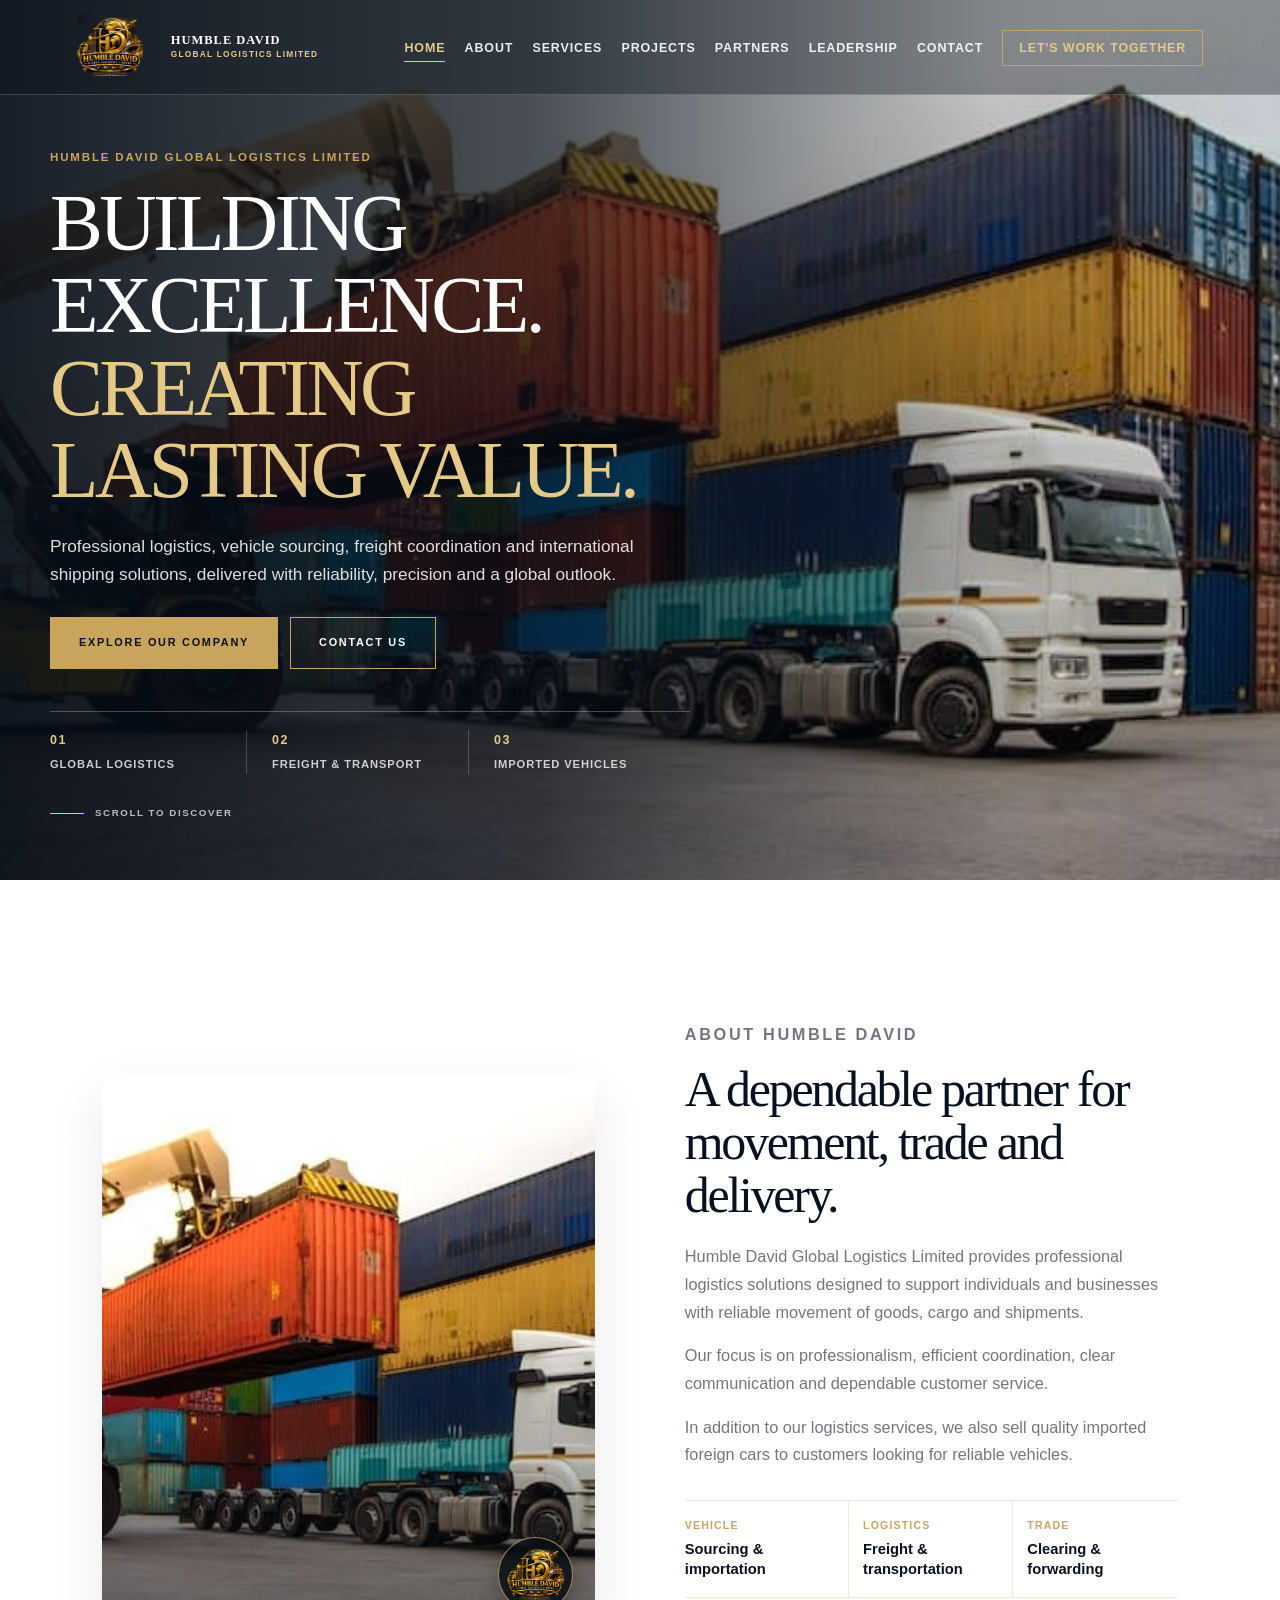
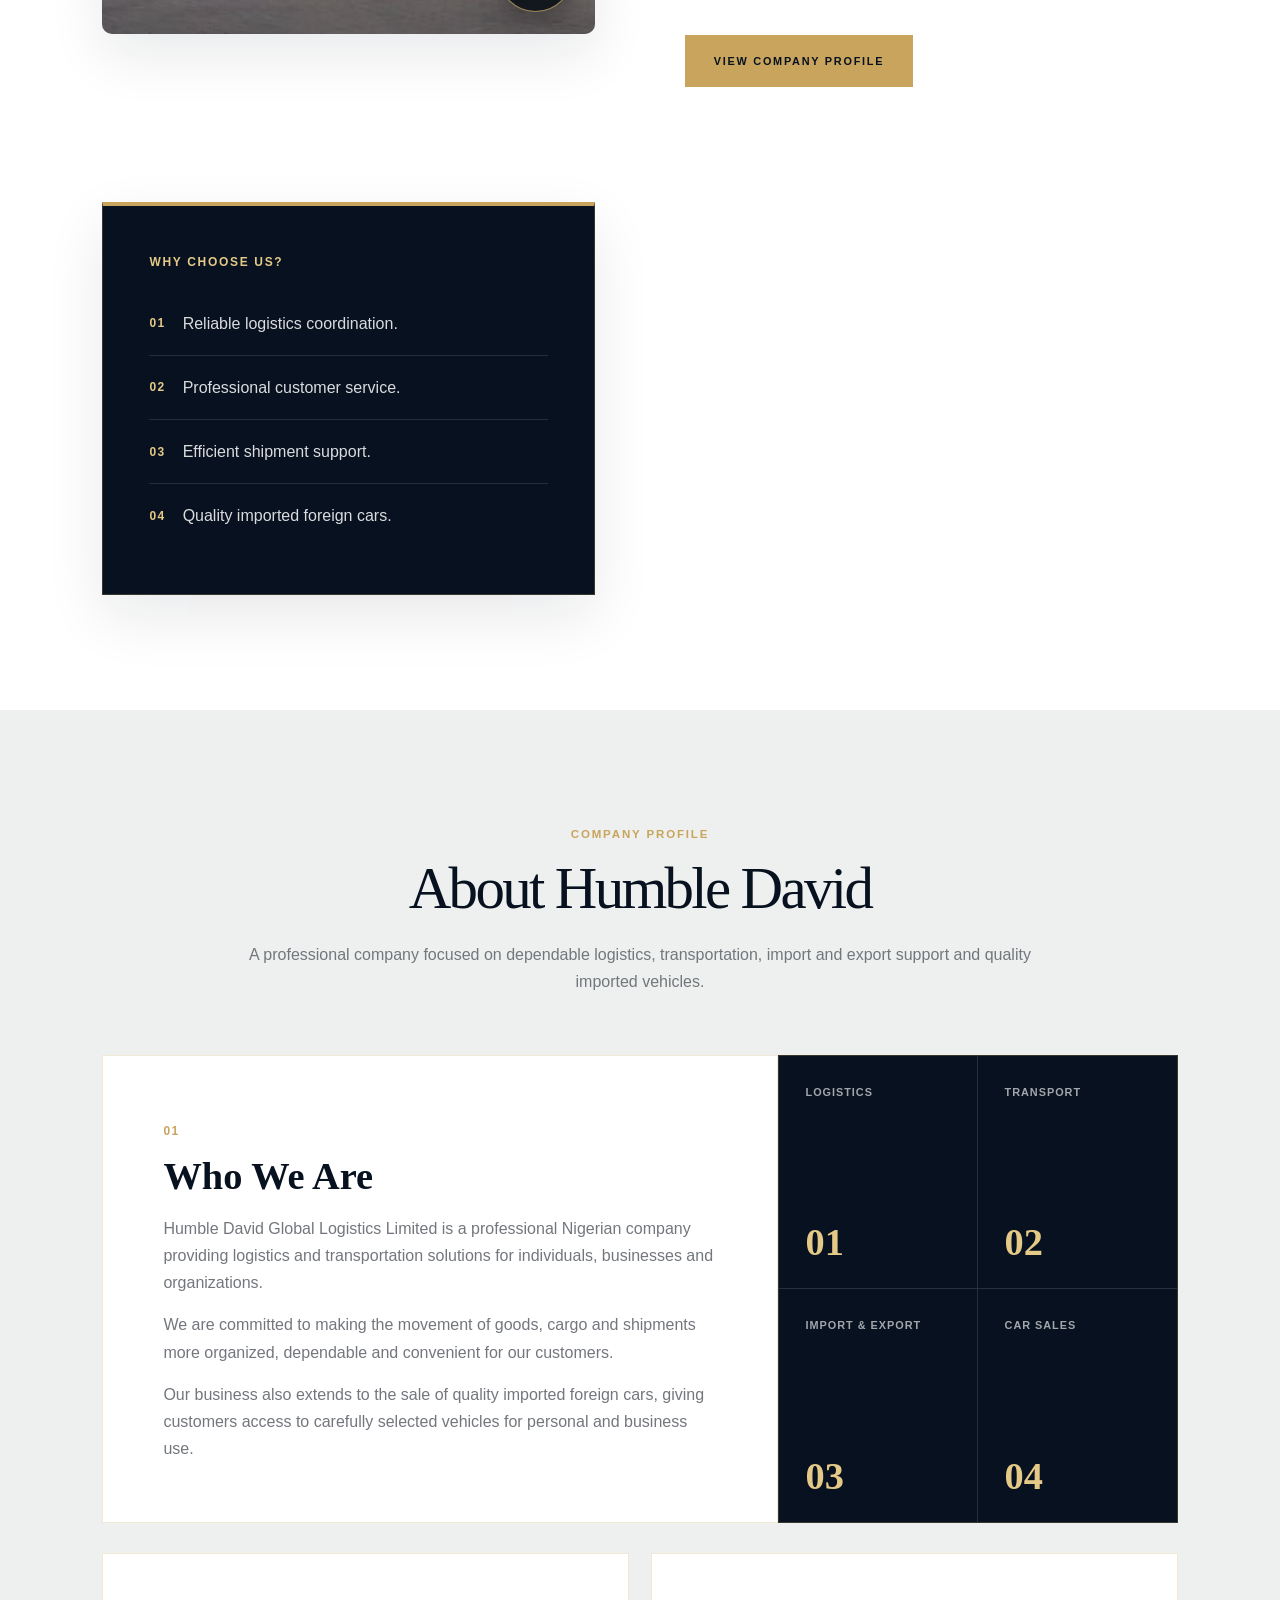
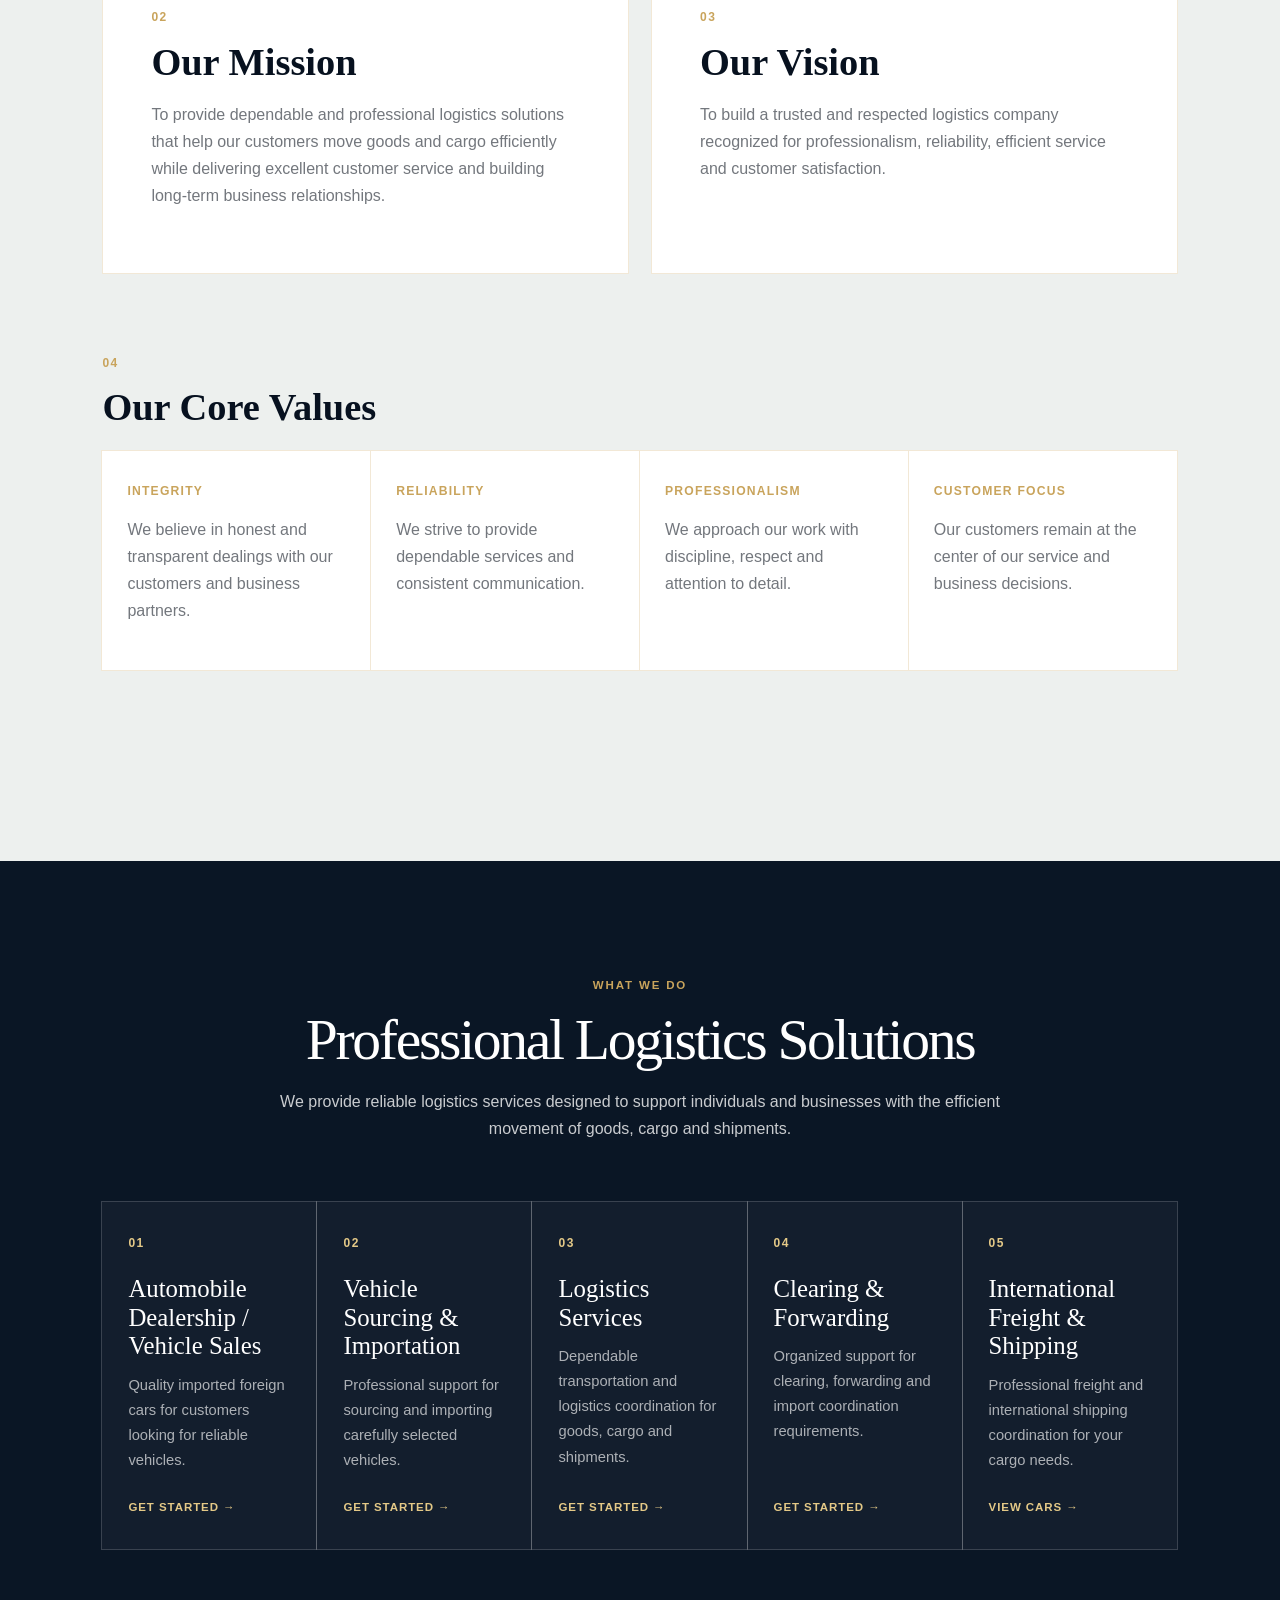
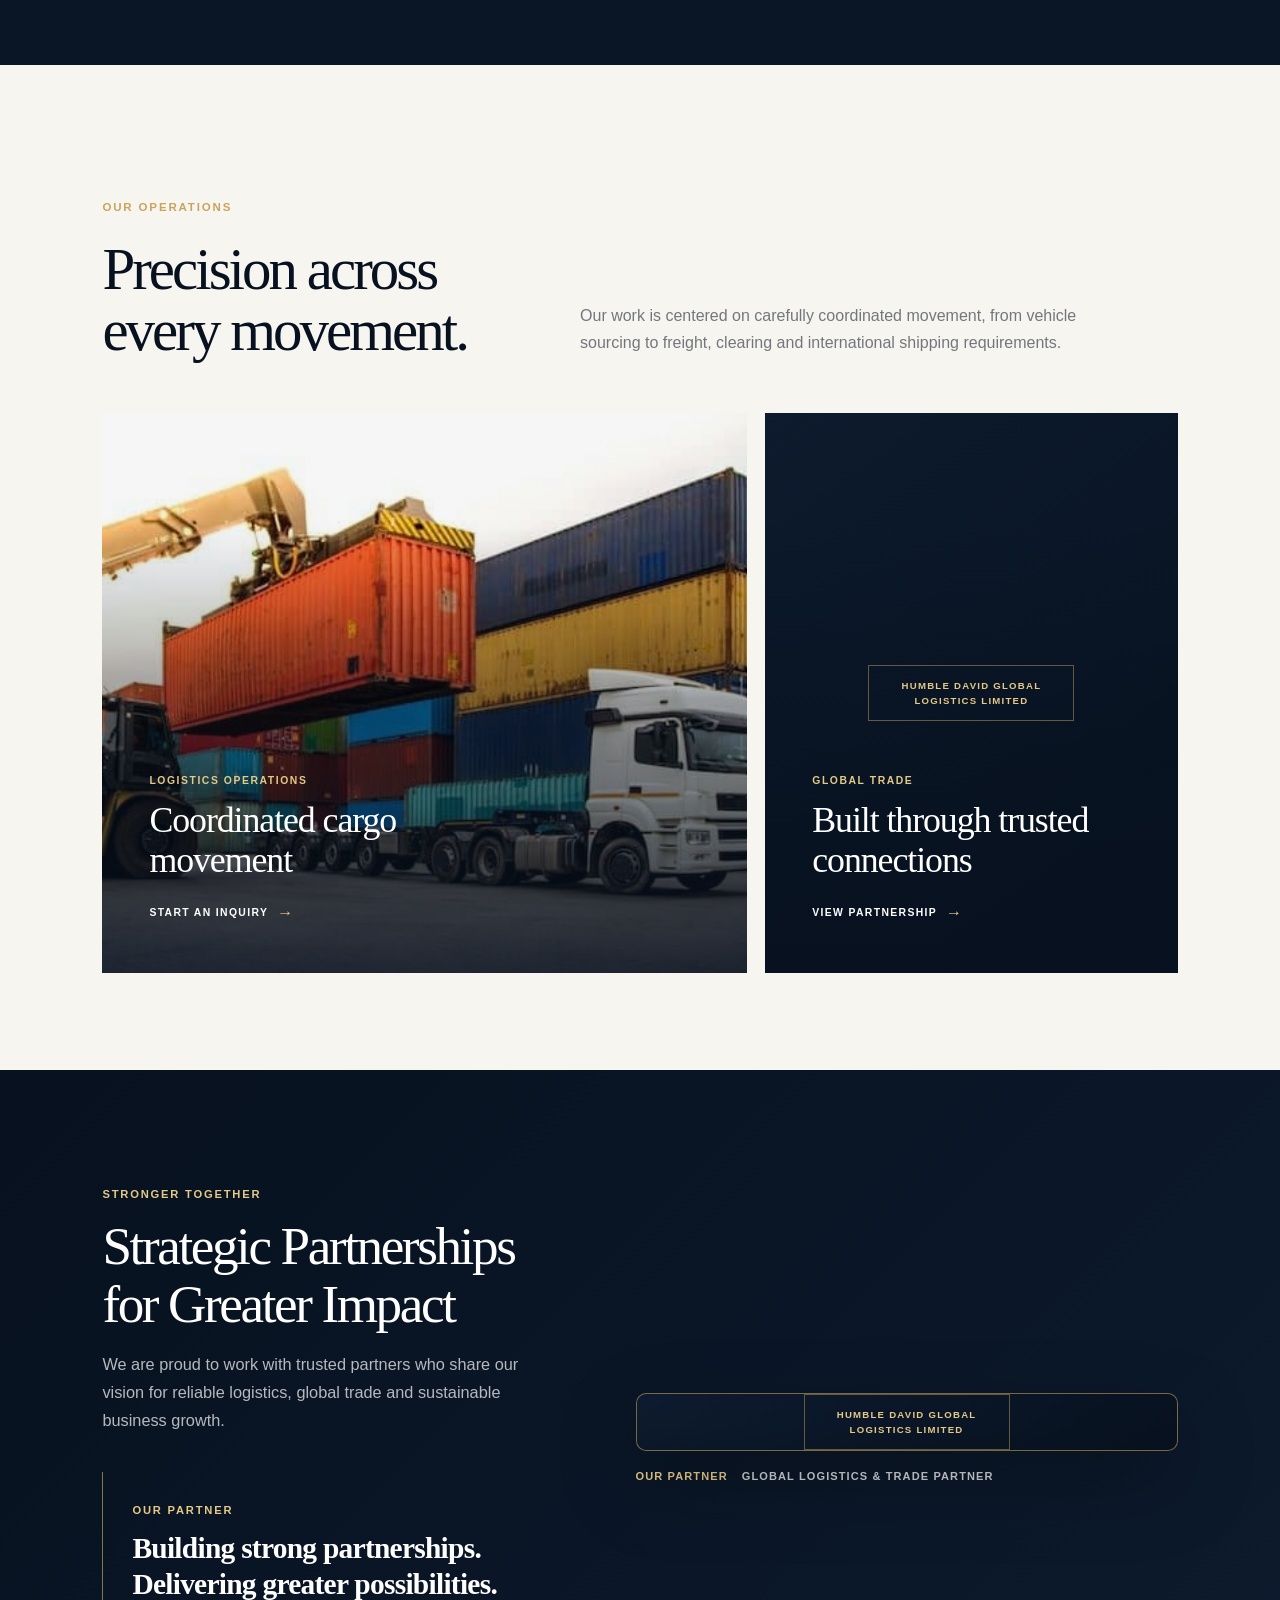
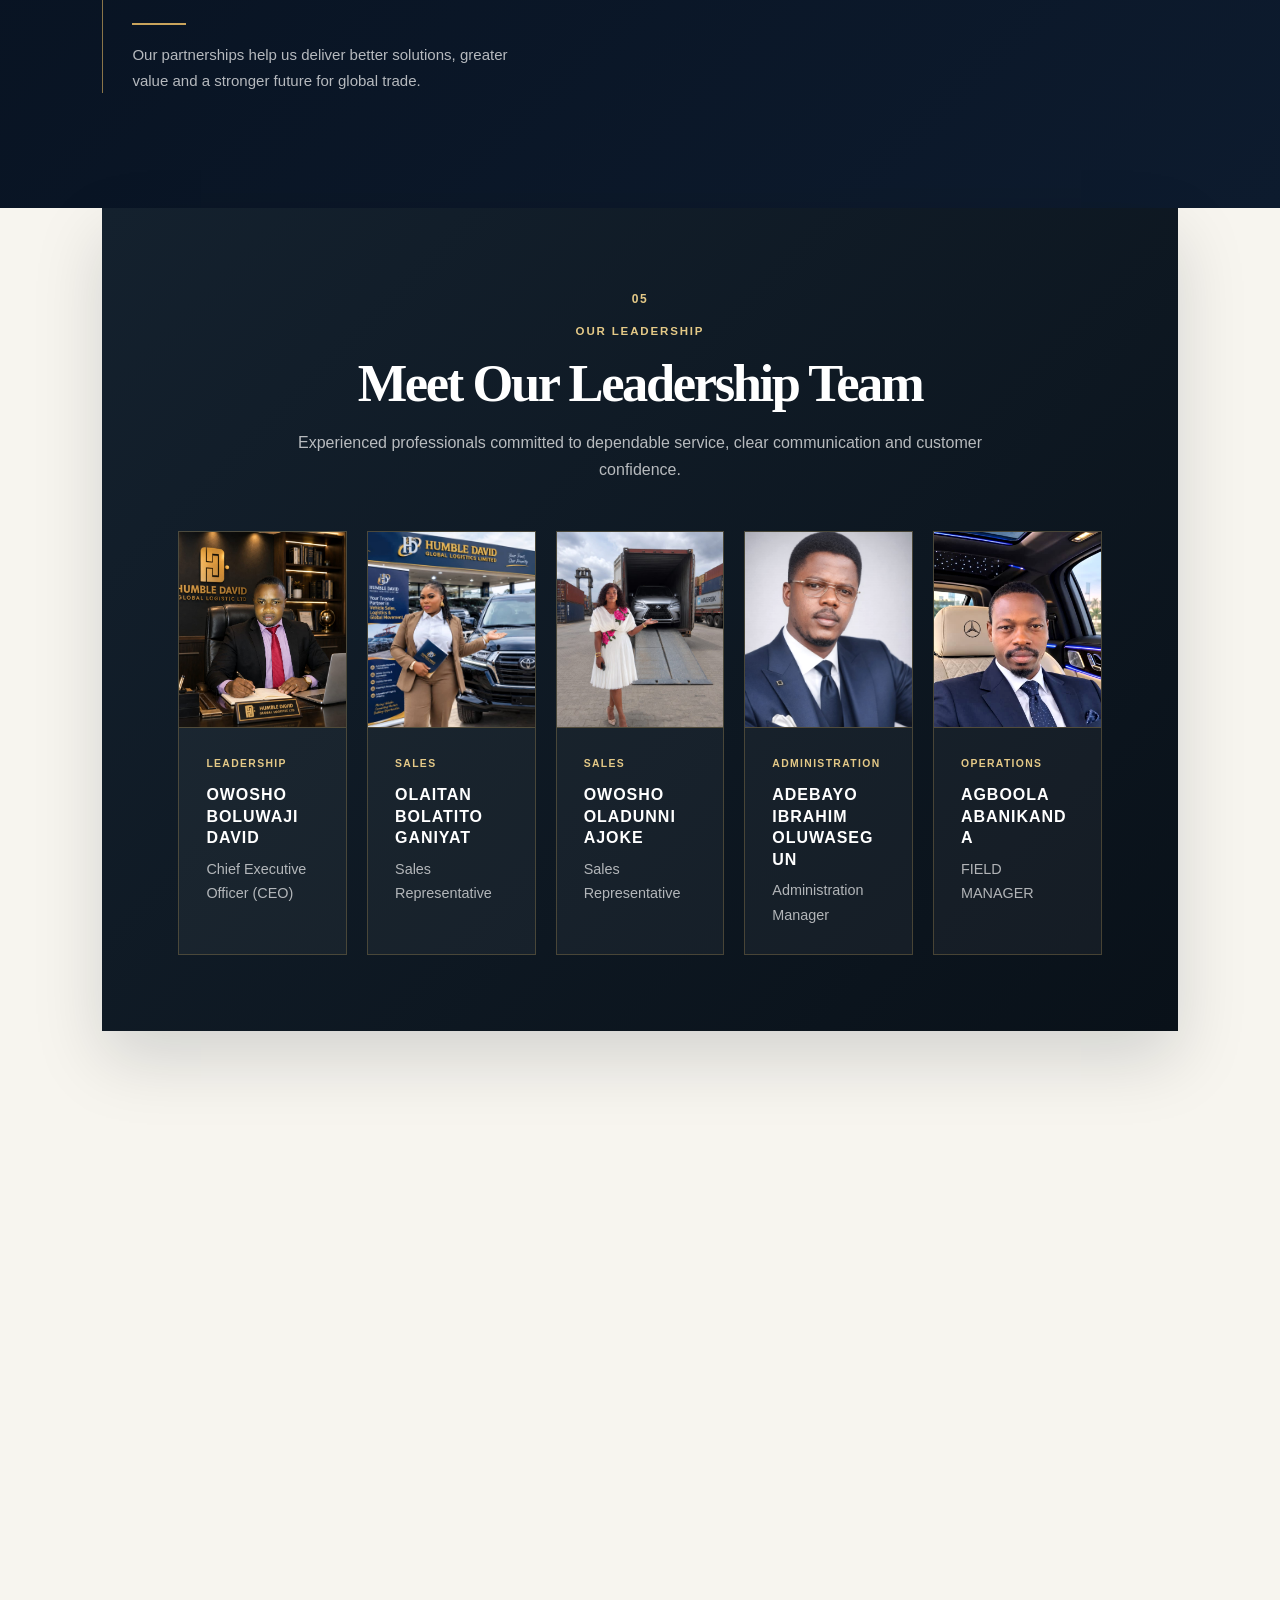
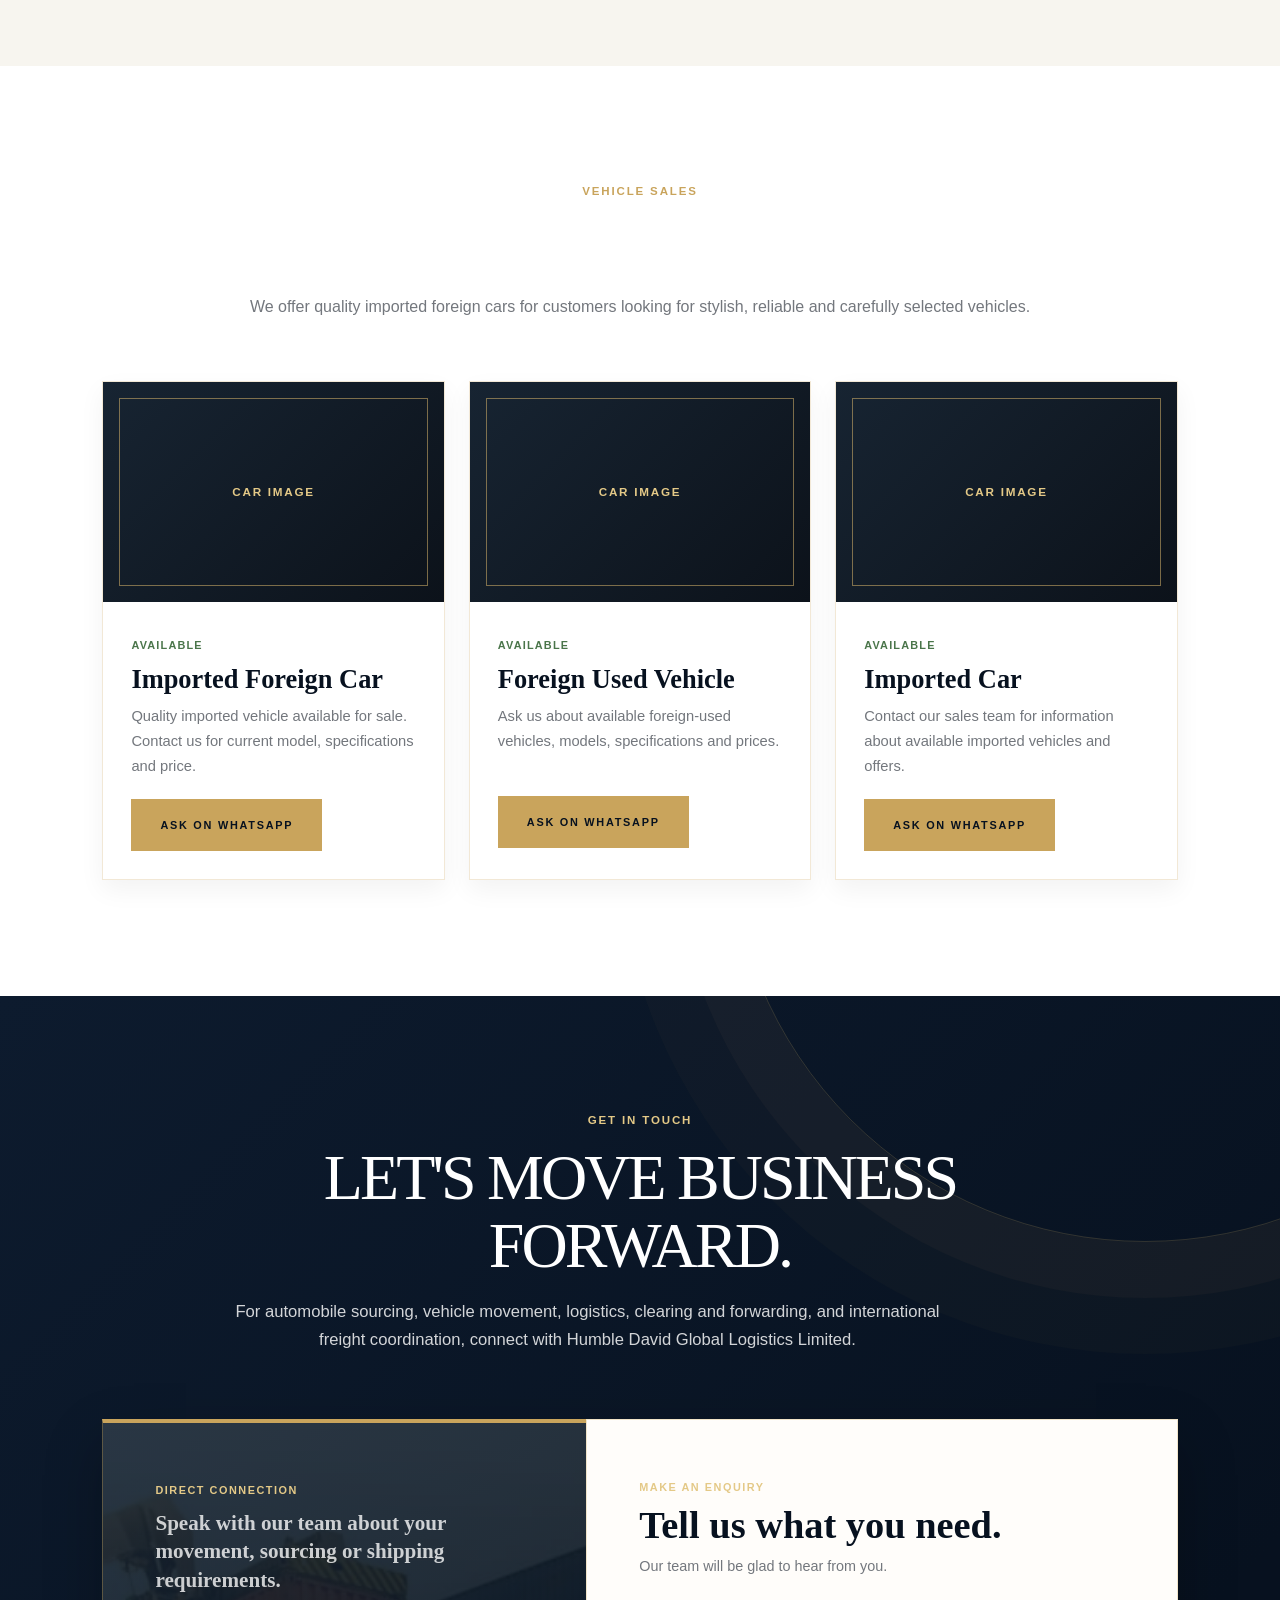
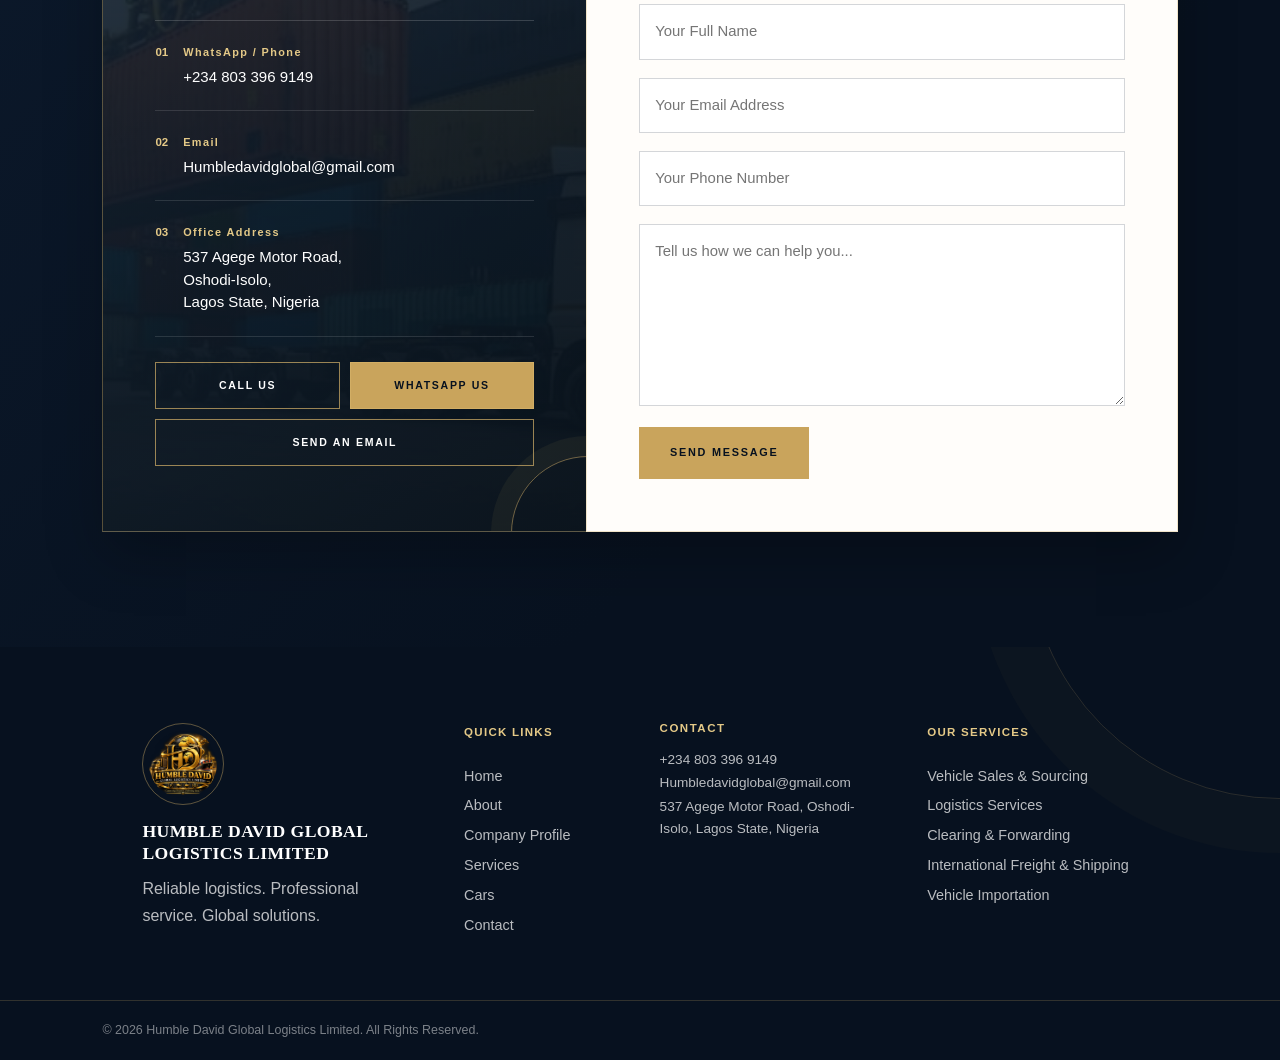
==== index.html @ 5c2c4e55 "Add files via upload" ====
<!DOCTYPE html>
<html lang="en">

<head>

    <meta charset="UTF-8">

    <meta
        name="viewport"
        content="width=device-width, initial-scale=1.0"
    >

    <meta name="description" content="Humble David Global Logistics Limited provides vehicle sourcing, importation, logistics, clearing and forwarding, freight and international shipping coordination.">
    <meta property="og:title" content="Humble David Global Logistics Limited | Moving Vehicles. Connecting Markets.">
    <meta property="og:description" content="Professional logistics, vehicle sourcing, freight, clearing and forwarding solutions.">
    <meta property="og:image" content="CARGO.jpeg">
    <meta property="og:type" content="website">
    <link rel="stylesheet" href="style.css">

    <title>Humble David Global Logistics Limited | Logistics, Vehicle Sourcing & Freight</title>

</head>


<body>

    <a class="skip-link" href="#main-content">Skip to main content</a>


    <!-- =========================
         HEADER
    ========================== -->

    <header id="home">

        <nav aria-label="Primary navigation">
            <a href="#home" class="logo" aria-label="Humble David Global Logistics Limited home">
                <img src="Humble logo latest.png" alt="Humble David Global Logistics Limited logo">
            </a>
            <a class="brand-name" href="#home" aria-label="Humble David Global Logistics Limited home">HUMBLE DAVID<span>GLOBAL LOGISTICS LIMITED</span></a>
            <button class="menu-toggle" type="button" aria-label="Open navigation menu" aria-expanded="false" aria-controls="primary-menu">
                <span></span><span></span><span></span>
            </button>
            <ul class="nav-links" id="primary-menu">
                <li><a href="#home">Home</a></li>
                <li><a href="#about">About</a></li>
                <li><a href="#services">Services</a></li>
                <li><a href="#projects">Projects</a></li>
                <li><a href="#partners">Partners</a></li>
                <li><a href="#leadership">Leadership</a></li>
                <li><a href="#contact">Contact</a></li>
                <li><a class="nav-cta" href="#contact">Let's Work Together</a></li>
            </ul>
        </nav>

    <div class="hero">

    <div class="hero-overlay"></div>

    <div class="hero-content">

        <p class="hero-tag">
            HUMBLE DAVID GLOBAL LOGISTICS LIMITED
        </p>

        <h1>
            BUILDING EXCELLENCE.<br>
            <span>CREATING LASTING VALUE.</span>
        </h1>

        <p class="hero-description">
            Professional logistics, vehicle sourcing, freight coordination and international shipping solutions, delivered with reliability, precision and a global outlook.
        </p>

        <div class="hero-buttons">

            <a href="#services" class="btn btn-gold">
                EXPLORE OUR COMPANY
            </a>

            <a href="#contact" class="btn">
                CONTACT US
            </a>

        </div>

        <div class="hero-features">

            <div>
                <strong>01</strong>
                <span>GLOBAL LOGISTICS</span>
            </div>

            <div>
                <strong>02</strong>
                <span>FREIGHT & TRANSPORT</span>
            </div>

            <div>
                <strong>03</strong>
                <span>IMPORTED VEHICLES</span>
            </div>

        </div>

        <a class="hero-scroll-cue" href="#about"><span></span>SCROLL TO DISCOVER</a>

    </div>

</div>

    </header>



    <main id="main-content">
    <!-- =========================
         ABOUT SECTION
    ========================== -->

    <section
        id="about"
        class="about"
    >

        <div class="about-visual">
            <img src="CARGO.jpeg" alt="Cargo operations at a container terminal" loading="lazy">
            <div class="about-visual-mark"><img src="Humble logo latest.png" alt=""></div>
        </div>

        <div class="about-content about-details">

            <p class="about-tag">
                ABOUT HUMBLE DAVID
            </p>


            <h2>
                A dependable partner for movement, trade and delivery.
            </h2>


            <p>
                Humble David Global Logistics Limited provides
                professional logistics solutions designed to support
                individuals and businesses with reliable movement of
                goods, cargo and shipments.
            </p>


            <p>
                Our focus is on professionalism, efficient coordination,
                clear communication and dependable customer service.
            </p>


            <p>
                In addition to our logistics services, we also sell
                quality imported foreign cars to customers looking for
                reliable vehicles.
            </p>


            <dl class="about-facts">
                <div><dt>VEHICLE</dt><dd>Sourcing &amp; importation</dd></div>
                <div><dt>LOGISTICS</dt><dd>Freight &amp; transportation</dd></div>
                <div><dt>TRADE</dt><dd>Clearing &amp; forwarding</dd></div>
            </dl>

            <a
                href="#profile"
                class="btn btn-gold"
            >
                VIEW COMPANY PROFILE
            </a>

        </div>


        <div class="about-box">

            <h3>
                WHY CHOOSE US?
            </h3>


            <div class="about-item">

                <span>01</span>

                <p>
                    Reliable logistics coordination.
                </p>

            </div>


            <div class="about-item">

                <span>02</span>

                <p>
                    Professional customer service.
                </p>

            </div>


            <div class="about-item">

                <span>03</span>

                <p>
                    Efficient shipment support.
                </p>

            </div>


            <div class="about-item">

                <span>04</span>

                <p>
                    Quality imported foreign cars.
                </p>

            </div>

        </div>

    </section>



    <!-- =========================
         COMPANY PROFILE
    ========================== -->

    <section
        id="profile"
        class="company-profile"
    >

        <div class="profile-header">

            <p class="profile-tag">
                COMPANY PROFILE
            </p>

            <h2>
                About Humble David
            </h2>

            <p>
                A professional company focused on dependable logistics,
                transportation, import and export support and quality
                imported vehicles.
            </p>

        </div>


        <!-- WHO WE ARE -->

        <div class="profile-intro">

            <div class="profile-intro-text">

                <span class="profile-number">
                    01
                </span>

                <h3>
                    Who We Are
                </h3>

                <p>
                    Humble David Global Logistics Limited is a
                    professional Nigerian company providing logistics
                    and transportation solutions for individuals,
                    businesses and organizations.
                </p>

                <p>
                    We are committed to making the movement of goods,
                    cargo and shipments more organized, dependable and
                    convenient for our customers.
                </p>

                <p>
                    Our business also extends to the sale of quality
                    imported foreign cars, giving customers access to
                    carefully selected vehicles for personal and
                    business use.
                </p>

            </div>


            <div class="profile-highlight">

                <div>

                    <span>LOGISTICS</span>
                    <strong>01</strong>

                </div>


                <div>

                    <span>TRANSPORT</span>
                    <strong>02</strong>

                </div>


                <div>

                    <span>IMPORT & EXPORT</span>
                    <strong>03</strong>

                </div>


                <div>

                    <span>CAR SALES</span>
                    <strong>04</strong>

                </div>

            </div>

        </div>



        <!-- MISSION / VISION -->

        <div class="mission-vision">

            <div class="profile-card">

                <span class="profile-number">
                    02
                </span>

                <h3>
                    Our Mission
                </h3>

                <p>
                    To provide dependable and professional logistics
                    solutions that help our customers move goods and
                    cargo efficiently while delivering excellent
                    customer service and building long-term business
                    relationships.
                </p>

            </div>


            <div class="profile-card">

                <span class="profile-number">
                    03
                </span>

                <h3>
                    Our Vision
                </h3>

                <p>
                    To build a trusted and respected logistics company
                    recognized for professionalism, reliability,
                    efficient service and customer satisfaction.
                </p>

            </div>

        </div>



        <!-- CORE VALUES -->

        <div class="values-section">

            <div class="values-heading">

                <span class="profile-number">
                    04
                </span>

                <h3>
                    Our Core Values
                </h3>

            </div>


            <div class="values-grid">

                <div class="value-item">

                    <h4>
                        INTEGRITY
                    </h4>

                    <p>
                        We believe in honest and transparent dealings
                        with our customers and business partners.
                    </p>

                </div>


                <div class="value-item">

                    <h4>
                        RELIABILITY
                    </h4>

                    <p>
                        We strive to provide dependable services and
                        consistent communication.
                    </p>

                </div>


                <div class="value-item">

                    <h4>
                        PROFESSIONALISM
                    </h4>

                    <p>
                        We approach our work with discipline, respect
                        and attention to detail.
                    </p>

                </div>


                <div class="value-item">

                    <h4>
                        CUSTOMER FOCUS
                    </h4>

                    <p>
                        Our customers remain at the center of our
                        service and business decisions.
                    </p>

                </div>

            </div>

        </div>



    </section>



    <!-- =========================
         SERVICES SECTION
    ========================== -->

    <section
        id="services"
        class="services"
    >

        <div class="services-header">

            <p class="services-tag">
                WHAT WE DO
            </p>


            <h2 class="section-title">
                Professional Logistics Solutions
            </h2>


            <p class="section-text">
                We provide reliable logistics services designed to
                support individuals and businesses with the efficient
                movement of goods, cargo and shipments.
            </p>

        </div>



        <div class="service-grid">


            <div class="service-card">

                <span class="service-number">
                    01
                </span>

                <h3>
                    Automobile Dealership / Vehicle Sales
                </h3>

                <p>
                    Quality imported foreign cars for customers looking for reliable vehicles.
                </p>

                <a href="#contact">
                    GET STARTED →
                </a>

            </div>



            <div class="service-card">

                <span class="service-number">
                    02
                </span>

                <h3>
                    Vehicle Sourcing &amp; Importation
                </h3>

                <p>
                    Professional support for sourcing and importing carefully selected vehicles.
                </p>

                <a href="#contact">
                    GET STARTED →
                </a>

            </div>



            <div class="service-card">

                <span class="service-number">
                    03
                </span>

                <h3>
                    Logistics Services
                </h3>

                <p>
                    Dependable transportation and logistics coordination for goods, cargo and shipments.
                </p>

                <a href="#contact">
                    GET STARTED →
                </a>

            </div>



            <div class="service-card">

                <span class="service-number">
                    04
                </span>

                <h3>
                    Clearing &amp; Forwarding
                </h3>

                <p>
                    Organized support for clearing, forwarding and import coordination requirements.
                </p>

                <a href="#contact">
                    GET STARTED →
                </a>

            </div>



            <div class="service-card">

                <span class="service-number">
                    05
                </span>

                <h3>
                    International Freight &amp; Shipping
                </h3>

                <p>
                    Professional freight and international shipping coordination for your cargo needs.
                </p>

                <a href="#cars">
                    VIEW CARS →
                </a>

            </div>

        </div>

    </section>



    <section class="projects-section" id="projects" aria-labelledby="projects-title">
        <div class="projects-heading">
            <p class="services-tag">OUR OPERATIONS</p>
            <h2 id="projects-title">Precision across every movement.</h2>
            <p>Our work is centered on carefully coordinated movement, from vehicle sourcing to freight, clearing and international shipping requirements.</p>
        </div>
        <div class="projects-grid">
            <article class="project-feature project-feature-large">
                <img src="CARGO.jpeg" alt="Container cargo operation with a truck and loading equipment" loading="lazy">
                <div class="project-overlay"><span>LOGISTICS OPERATIONS</span><h3>Coordinated cargo movement</h3><a href="#contact">START AN INQUIRY <span aria-hidden="true">&rarr;</span></a></div>
            </article>
            <article class="project-feature project-feature-tall">
                <img src="assets/images/Our%20Partners.jpeg" alt="Business representatives at a logistics and trade meeting" loading="lazy">
                <div class="project-overlay"><span>GLOBAL TRADE</span><h3>Built through trusted connections</h3><a href="#partners">VIEW PARTNERSHIP <span aria-hidden="true">&rarr;</span></a></div>
            </article>
        </div>
    </section>

    <section class="partners-section" id="partners" aria-labelledby="partners-title">
        <div class="partners-content">
            <p class="partners-label">STRONGER TOGETHER</p>
            <h2 id="partners-title">Strategic Partnerships for Greater Impact</h2>
            <p class="partners-intro">We are proud to work with trusted partners who share our vision for reliable logistics, global trade and sustainable business growth.</p>
            <div class="partners-statement">
                <span>OUR PARTNER</span>
                <h3>Building strong partnerships.<br>Delivering greater possibilities.</h3>
                <div class="partners-line" aria-hidden="true"></div>
                <p>Our partnerships help us deliver better solutions, greater value and a stronger future for global trade.</p>
            </div>
        </div>
        <figure class="partners-figure">
            <div class="partners-image-wrap">
                <img src="assets/images/Our%20Partners.jpeg" alt="Two business representatives shaking hands at a logistics and trade meeting" loading="lazy">
            </div>
            <figcaption><span>OUR PARTNER</span>GLOBAL LOGISTICS &amp; TRADE PARTNER</figcaption>
        </figure>
    </section>

    <section class="leadership-showcase" aria-labelledby="leadership-title">
        <div class="leadership-section" id="leadership">
            <div class="leadership-heading">
                <span class="profile-number">05</span>
                <p class="profile-tag">OUR LEADERSHIP</p>
                <h2 id="leadership-title">Meet Our Leadership Team</h2>
                <p>Experienced professionals committed to dependable service, clear communication and customer confidence.</p>
            </div>
            <div class="executive-grid">
                <article class="executive-card"><div class="executive-portrait executive-portrait-ceo"><img src="ceo.jpeg.jpeg" alt="Owosho Boluwaji David, Chief Executive Officer" loading="lazy"></div><div class="executive-card-content"><span class="executive-label">LEADERSHIP</span><h3>OWOSHO BOLUWAJI DAVID</h3><p>Chief Executive Officer (CEO)</p></div></article>
                <article class="executive-card"><div class="executive-portrait executive-portrait-olaitan"><img src="OLAITAN BOLATITO GANIYAT.jpeg" alt="Olaitan Bolatito Ganiyat, Sales Representative" loading="lazy"></div><div class="executive-card-content"><span class="executive-label">SALES</span><h3>OLAITAN BOLATITO GANIYAT</h3><p>Sales Representative</p></div></article>
                <article class="executive-card"><div class="executive-portrait executive-portrait-owosho"><img src="OWOSHO OLADUNNI AJOKE.jpeg" alt="Owosho Oladunni Ajoke, Sales Representative" loading="lazy"></div><div class="executive-card-content"><span class="executive-label">SALES</span><h3>OWOSHO OLADUNNI AJOKE</h3><p>Sales Representative</p></div></article>
                <article class="executive-card"><div class="executive-portrait executive-portrait-adebayo"><img src="ADEBAYO IBRAHIM OLUWASEGUN.jpeg" alt="Adebayo Ibrahim Oluwasegun, Administration Manager" loading="lazy"></div><div class="executive-card-content"><span class="executive-label">ADMINISTRATION</span><h3>ADEBAYO IBRAHIM OLUWASEGUN</h3><p>Administration Manager</p></div></article>
                <article class="executive-card"><div class="executive-portrait executive-portrait-agboola"><img src="AGBOOLA%20ABANIKANDA.jpeg" alt="Agboola Abanikanda, Field Manager" loading="lazy"></div><div class="executive-card-content"><span class="executive-label">OPERATIONS</span><h3>AGBOOLA ABANIKANDA</h3><p>FIELD MANAGER</p></div></article>
            </div>
        </div>
    </section>

    <section class="logistics-feature" aria-label="Logistics operations">
        <div class="logistics-feature-image">
            <img src="CARGO.jpeg" alt="Container and truck logistics operation" loading="lazy">
        </div>
        <div class="logistics-feature-content">
            <p class="services-tag">COORDINATED MOVEMENT</p>
            <h2>Precision in every stage of the journey.</h2>
            <p>From vehicle sourcing to freight coordination, our approach is centered on clear communication, dependable planning and professional service.</p>
            <a class="btn btn-gold" href="#contact">START AN INQUIRY</a>
        </div>
    </section>

    <!-- =========================
         CAR SALES
    ========================== -->

    <section
        id="cars"
        class="cars-section"
    >

        <div class="services-header">

            <p class="services-tag">
                VEHICLE SALES
            </p>

            <h2 class="section-title">
                Imported Foreign Cars
            </h2>

            <p class="section-text">
                We offer quality imported foreign cars for customers
                looking for stylish, reliable and carefully selected
                vehicles.
            </p>

        </div>



        <div class="car-grid">


            <div class="car-card">

                <div class="car-image">

                    <div class="car-placeholder">
                        CAR IMAGE
                    </div>

                </div>


                <div class="car-content">

                    <span class="car-status">
                        AVAILABLE
                    </span>

                    <h3>
                        Imported Foreign Car
                    </h3>

                    <p>
                        Quality imported vehicle available for sale.
                        Contact us for current model, specifications
                        and price.
                    </p>

                    <a
                        href="https://wa.me/2348033969149?text=Hello%20Humble%20David%20Global%20Logistics%2C%20I%20am%20interested%20in%20your%20imported%20cars."
                        class="btn btn-gold"
                        target="_blank"
                    >
                        ASK ON WHATSAPP
                    </a>

                </div>

            </div>



            <div class="car-card">

                <div class="car-image">

                    <div class="car-placeholder">
                        CAR IMAGE
                    </div>

                </div>


                <div class="car-content">

                    <span class="car-status">
                        AVAILABLE
                    </span>

                    <h3>
                        Foreign Used Vehicle
                    </h3>

                    <p>
                        Ask us about available foreign-used vehicles,
                        models, specifications and prices.
                    </p>

                    <a
                        href="https://wa.me/2348033969149?text=Hello%20Humble%20David%20Global%20Logistics%2C%20I%20want%20to%20see%20your%20available%20cars."
                        class="btn btn-gold"
                        target="_blank"
                    >
                        ASK ON WHATSAPP
                    </a>

                </div>

            </div>



            <div class="car-card">

                <div class="car-image">

                    <div class="car-placeholder">
                        CAR IMAGE
                    </div>

                </div>


                <div class="car-content">

                    <span class="car-status">
                        AVAILABLE
                    </span>

                    <h3>
                        Imported Car
                    </h3>

                    <p>
                        Contact our sales team for information about
                        available imported vehicles and offers.
                    </p>

                    <a
                        href="https://wa.me/2348033969149?text=Hello%20Humble%20David%20Global%20Logistics%2C%20I%20want%20information%20about%20your%20cars."
                        class="btn btn-gold"
                        target="_blank"
                    >
                        ASK ON WHATSAPP
                    </a>

                </div>

            </div>

        </div>

    </section>



    <!-- =========================
         CONTACT
    ========================== -->

    <section
        class="contact"
        id="contact"
    >

        <div class="contact-header">

            <p class="contact-tag">
                GET IN TOUCH
            </p>

            <h2>
                LET'S MOVE BUSINESS FORWARD.
            </h2>

            <p>
                For automobile sourcing, vehicle movement, logistics, clearing and forwarding, and international freight coordination, connect with Humble David Global Logistics Limited.
            </p>

        </div>



        <div class="contact-container">


            <div class="contact-info">
                <div class="contact-info-intro"><span>DIRECT CONNECTION</span><p>Speak with our team about your movement, sourcing or shipping requirements.</p></div>

                <div class="contact-item">

                    <span>01</span>

                    <div>

                        <h3>
                            WhatsApp / Phone
                        </h3>

                        <p>
                            <a href="tel:+2348033969149">+234 803 396 9149</a>
                        </p>

                    </div>

                </div>



                <div class="contact-item">

                    <span>02</span>

                    <div>

                        <h3>
                            Email
                        </h3>

                        <p>
                            <a href="mailto:Humbledavidglobal@gmail.com">Humbledavidglobal@gmail.com</a>
                        </p>

                    </div>

                </div>



                <div class="contact-item">

                    <span>03</span>

                    <div>

                        <h3>
                            Office Address
                        </h3>

                        <p>
                            537 Agege Motor Road,<br>
                            Oshodi-Isolo,<br>
                            Lagos State, Nigeria
                        </p>

                    </div>

                </div>



                <div class="contact-actions">
                    <a href="tel:+2348033969149" class="btn">CALL US</a>
                    <a href="https://wa.me/2348033969149?text=Hello%20Humble%20David%20Global%20Logistics%2C%20I%20would%20like%20to%20make%20an%20inquiry." class="btn btn-gold" target="_blank" rel="noopener">WHATSAPP US</a>
                    <a href="mailto:Humbledavidglobal@gmail.com" class="btn">SEND AN EMAIL</a>
                </div>

            </div>



            <form
                class="contact-form"
                action="mailto:Humbledavidglobal@gmail.com"
                method="post"
                enctype="text/plain"
            >
                <div class="contact-form-heading"><span>MAKE AN ENQUIRY</span><h3>Tell us what you need.</h3><p>Our team will be glad to hear from you.</p></div>

                <label class="sr-only" for="name">Your full name</label>
                <input
                    id="name"
                    type="text"
                    name="name"
                    placeholder="Your Full Name"
                    required
                >

                <label class="sr-only" for="email">Your email address</label>
                <input
                    id="email"
                    type="email"
                    name="email"
                    placeholder="Your Email Address"
                    required
                >

                <label class="sr-only" for="phone">Your phone number</label>
                <input
                    id="phone"
                    type="tel"
                    name="phone"
                    placeholder="Your Phone Number"
                >

                <label class="sr-only" for="message">How can we help?</label>
                <textarea
                    id="message"
                    name="message"
                    rows="6"
                    placeholder="Tell us how we can help you..."
                    required
                ></textarea>

                <button
                    type="submit"
                    class="btn btn-gold"
                >
                    SEND MESSAGE
                </button>

            </form>

        </div>

    </section>



    </main>

    <!-- =========================
         FOOTER
    ========================== -->

    <footer>

        <div class="footer-content">


            <div class="footer-brand">

                <img
                    src="Humble logo latest.png"
                    alt="Humble David Global Logistics Limited Logo"
                >

                <h3>
                    HUMBLE DAVID GLOBAL LOGISTICS LIMITED
                </h3>

                <p>
                    Reliable logistics. Professional service.
                    Global solutions.
                </p>

            </div>



            <div class="footer-links">

                <h4>
                    QUICK LINKS
                </h4>

                <a href="#home">
                    Home
                </a>

                <a href="#about">
                    About
                </a>

                <a href="#profile">
                    Company Profile
                </a>

                <a href="#services">
                    Services
                </a>

                <a href="#cars">
                    Cars
                </a>

                <a href="#contact">
                    Contact
                </a>

            </div>

            <div class="footer-contact">
                <h4>CONTACT</h4>
                <p><a href="tel:+2348033969149">+234 803 396 9149</a></p>
                <p><a href="mailto:Humbledavidglobal@gmail.com">Humbledavidglobal@gmail.com</a></p>
                <p>537 Agege Motor Road, Oshodi-Isolo, Lagos State, Nigeria</p>
            </div>



            <div class="footer-links">

                <h4>
                    OUR SERVICES
                </h4>

                <a href="#services">
                    Vehicle Sales &amp; Sourcing
                </a>

                <a href="#services">
                    Logistics Services
                </a>

                <a href="#services">
                    Clearing &amp; Forwarding
                </a>

                <a href="#services">
                    International Freight &amp; Shipping
                </a>

                <a href="#cars">
                    Vehicle Importation
                </a>

            </div>


        </div>



        <div class="footer-bottom">

            <p>
                © 2026 Humble David Global Logistics Limited.
                All Rights Reserved.
            </p>

        </div>

    </footer>


    <script src="script.js"></script>


</body>

</html>
---- style.css ----
:root { --ink:#0b1119; --ink-soft:#121b26; --surface:#f7f4ee; --paper:#fffdfa; --gold:#b78a3f; --gold-light:#d6b26a; --text:#16202b; --muted:#627080; --line:rgba(18,31,45,.13); --white:#fff; --shadow:0 18px 50px rgba(8,17,27,.10); }
* { box-sizing:border-box; } html { scroll-behavior:smooth; scroll-padding-top:86px; } body { margin:0; overflow-x:hidden; background:var(--surface); color:var(--text); font-family:"DM Sans",Arial,sans-serif; font-size:16px; line-height:1.7; } img { display:block; max-width:100%; } a { color:inherit; } button,input,textarea { font:inherit; } :focus-visible { outline:3px solid var(--gold-light); outline-offset:4px; }
.skip-link { position:fixed; top:12px; left:12px; z-index:100; padding:10px 14px; background:var(--gold-light); color:var(--ink); font-size:.78rem; font-weight:700; text-decoration:none; transform:translateY(-160%); transition:transform .2s ease; }
.skip-link:focus { transform:translateY(0); }

header { position:relative; min-height:720px; } nav { position:absolute; inset:0 0 auto; z-index:20; display:flex; align-items:center; gap:28px; padding:14px clamp(22px,6vw,96px); border-bottom:1px solid rgba(255,255,255,.18); background:rgba(8,15,23,.36); transition:background .3s ease,box-shadow .3s ease; } nav.nav-scrolled { position:fixed; background:rgba(8,15,23,.97); box-shadow:0 10px 30px rgba(0,0,0,.22); } .logo { flex:0 0 auto; width:66px; border-radius:50%; } .logo img { width:66px; height:66px; object-fit:contain; } .nav-links { display:flex; align-items:center; justify-content:flex-end; gap:clamp(18px,2vw,34px); width:100%; margin:0; padding:0; list-style:none; } .nav-links a { color:rgba(255,255,255,.90); font-size:.78rem; font-weight:600; letter-spacing:.07em; text-decoration:none; text-transform:uppercase; transition:color .2s ease,background .2s ease; } .nav-links a:hover { color:var(--gold-light); } .nav-links .nav-cta { padding:10px 16px; border:1px solid rgba(214,178,106,.72); color:var(--gold-light); } .nav-links .nav-cta:hover { background:var(--gold-light); color:var(--ink); } .menu-toggle { display:none; margin-left:auto; width:46px; height:42px; padding:9px; border:1px solid rgba(214,178,106,.65); background:transparent; cursor:pointer; } .menu-toggle span { display:block; width:100%; height:2px; margin:4px 0; background:var(--gold-light); transition:transform .25s ease,opacity .2s ease; }

.hero { position:relative; display:flex; align-items:center; min-height:720px; overflow:hidden; background:var(--ink); } .hero::before { content:""; position:absolute; inset:0; background:linear-gradient(90deg,rgba(7,15,23,.95) 0%,rgba(7,15,23,.82) 44%,rgba(7,15,23,.28) 100%); } .hero::after { content:""; position:absolute; width:min(42vw,620px); aspect-ratio:1; right:-10%; bottom:-38%; border:1px solid rgba(214,178,106,.35); border-radius:50%; box-shadow:0 0 0 55px rgba(214,178,106,.05),0 0 0 110px rgba(214,178,106,.04); } .hero-overlay { display:none; } .hero-content { position:relative; z-index:1; width:min(100% - 44px,1250px); margin:0 auto; padding:175px 0 78px; color:var(--white); opacity:0; transform:translateY(24px); transition:opacity .8s ease,transform .8s ease; } .hero-content.hero-loaded { opacity:1; transform:translateY(0); } .hero-tag,.about-tag,.profile-tag,.services-tag,.contact-tag { margin:0 0 14px; color:var(--gold); font-size:.72rem; font-weight:700; letter-spacing:.16em; text-transform:uppercase; } .hero h1,h2,h3,h4 { font-family:"Playfair Display",Georgia,serif; } .hero h1 { max-width:850px; margin:0 0 20px; color:var(--white); font-size:clamp(3.25rem,7vw,6.6rem); font-weight:700; letter-spacing:-.055em; line-height:.98; } .hero h1 span { color:var(--gold-light); } .hero-description { max-width:610px; margin:0 0 30px; color:rgba(255,255,255,.78); font-size:1.05rem; } .hero-buttons { display:flex; flex-wrap:wrap; gap:12px; } .btn { display:inline-flex; align-items:center; justify-content:center; min-height:48px; padding:12px 21px; border:1px solid var(--gold); background:transparent; color:var(--white); font-size:.75rem; font-weight:700; letter-spacing:.08em; line-height:1.2; text-align:center; text-decoration:none; text-transform:uppercase; cursor:pointer; transition:transform .2s ease,background .2s ease,color .2s ease,box-shadow .2s ease; } .btn:hover { transform:translateY(-2px); background:var(--white); border-color:var(--white); color:var(--ink); box-shadow:0 8px 20px rgba(0,0,0,.18); } .btn-gold { background:var(--gold); color:#101820; } .btn-gold:hover { background:var(--gold-light); border-color:var(--gold-light); } .hero-features { display:flex; gap:0; max-width:825px; margin-top:62px; padding-top:22px; border-top:1px solid rgba(255,255,255,.25); } .hero-features div { flex:1; padding:0 25px; border-right:1px solid rgba(255,255,255,.2); } .hero-features div:first-child { padding-left:0; } .hero-features div:last-child { border:0; } .hero-features strong { display:block; color:var(--gold-light); font-size:.78rem; letter-spacing:.12em; } .hero-features span { display:block; margin-top:4px; color:rgba(255,255,255,.78); font-size:.7rem; font-weight:700; letter-spacing:.08em; }

section { padding:clamp(72px,9vw,128px) max(22px,8vw); } .about { display:grid; grid-template-columns:minmax(0,1.2fr) minmax(320px,.8fr); gap:clamp(42px,7vw,104px); align-items:center; background:var(--paper); } .about-content h2,.profile-header h2,.contact-header h2 { margin:0 0 20px; color:var(--ink); font-size:clamp(2.55rem,4.6vw,4.5rem); letter-spacing:-.045em; line-height:1.06; } .about-content>p { max-width:650px; margin:0 0 16px; color:var(--muted); } .about-content .btn { margin-top:12px; color:var(--ink); } .about-box { padding:clamp(28px,4vw,46px); border:1px solid var(--line); border-top:4px solid var(--gold); background:var(--ink); box-shadow:var(--shadow); } .about-box h3 { margin:0 0 19px; color:var(--gold-light); font-family:"DM Sans",sans-serif; font-size:.75rem; letter-spacing:.14em; } .about-item { display:flex; gap:17px; align-items:center; padding:18px 0; border-bottom:1px solid rgba(255,255,255,.12); } .about-item:last-child { border-bottom:0; } .about-item span { color:var(--gold-light); font-size:.75rem; font-weight:700; letter-spacing:.12em; } .about-item p { margin:0; color:rgba(255,255,255,.85); }

.company-profile { background:#edf0ee; } .profile-header,.services-header,.contact-header { max-width:790px; margin:0 auto 60px; text-align:center; } .profile-header>p:last-child,.section-text,.contact-header>p:last-child { margin:0; color:var(--muted); } .profile-intro { display:grid; grid-template-columns:1.35fr .8fr; max-width:1200px; margin:0 auto 30px; } .profile-intro-text,.profile-highlight,.profile-card,.value-item { border:1px solid var(--line); } .profile-intro-text { padding:clamp(28px,5vw,60px); background:var(--paper); } .profile-number,.service-number { display:inline-block; margin-bottom:12px; color:var(--gold); font-size:.75rem; font-weight:700; letter-spacing:.13em; } .profile-intro-text h3,.profile-card h3,.values-heading h3 { margin:0 0 17px; color:var(--ink); font-size:clamp(1.7rem,3vw,2.45rem); line-height:1.15; } .profile-intro-text p,.profile-card p,.value-item p { margin:0 0 15px; color:var(--muted); } .profile-intro-text p:last-child { margin-bottom:0; } .profile-highlight { display:grid; grid-template-columns:1fr 1fr; background:var(--ink); } .profile-highlight div { display:flex; flex-direction:column; justify-content:space-between; min-height:190px; padding:27px; border-right:1px solid rgba(255,255,255,.13); border-bottom:1px solid rgba(255,255,255,.13); } .profile-highlight div:nth-child(even) { border-right:0; } .profile-highlight div:nth-child(n+3) { border-bottom:0; } .profile-highlight span { color:rgba(255,255,255,.63); font-size:.68rem; font-weight:700; letter-spacing:.09em; } .profile-highlight strong { color:var(--gold-light); font:700 2.4rem/1 "Playfair Display",Georgia,serif; } .mission-vision { display:grid; grid-template-columns:1fr 1fr; gap:22px; max-width:1200px; margin:22px auto 74px; } .profile-card { padding:clamp(30px,4vw,48px); background:var(--paper); transition:transform .22s ease,box-shadow .22s ease; } .profile-card:hover,.value-item:hover { transform:translateY(-5px); box-shadow:var(--shadow); } .values-section { max-width:1200px; margin:0 auto 75px; } .values-heading { margin-bottom:22px; } .values-grid { display:grid; grid-template-columns:repeat(4,1fr); } .value-item { min-height:215px; padding:30px 25px; margin:-1px 0 0 -1px; background:var(--paper); transition:transform .22s ease,box-shadow .22s ease; } .value-item h4 { margin:0 0 14px; color:var(--gold); font-family:"DM Sans",sans-serif; font-size:.76rem; letter-spacing:.1em; } .leadership-section { display:grid; grid-template-columns:.88fr 1.12fr; max-width:1200px; margin:0 auto; background:var(--ink); box-shadow:var(--shadow); } .leadership-photo { min-height:560px; } .ceo-photo-frame,.ceo-photo-frame img { width:100%; height:100%; } .ceo-photo-frame img { min-height:560px; object-fit:cover; object-position:center; filter:saturate(.88) contrast(1.04); } .leadership-content { padding:clamp(34px,6vw,70px); color:var(--white); } .leadership-content h3 { margin:0 0 18px; color:var(--white); font-size:clamp(2rem,3.4vw,3.15rem); line-height:1.08; } .ceo-gold-line { width:66px; height:2px; margin:20px 0; background:var(--gold-light); } .leadership-content>p:not(.profile-tag) { margin:0 0 14px; color:rgba(255,255,255,.7); } .ceo-intro { color:var(--gold-light)!important; font-weight:600; } .ceo-name { display:flex; flex-direction:column; margin:21px 0 8px; } .ceo-name strong { color:var(--white); letter-spacing:.07em; } .ceo-name span { color:var(--gold-light); font-size:.7rem; letter-spacing:.12em; } .leadership-content .btn { margin-top:16px; align-self:flex-start; }

.services { background:var(--ink); } .services .section-title,.services .section-text { color:var(--white); } .services .section-title,.cars-section .section-title { margin:0 0 16px; font-size:clamp(2.5rem,4.5vw,4.2rem); letter-spacing:-.04em; line-height:1.08; } .services .section-text { color:rgba(255,255,255,.67); } .service-grid { display:grid; grid-template-columns:repeat(5,1fr); max-width:1300px; margin:0 auto; } .service-card { display:flex; flex-direction:column; min-height:340px; padding:31px 26px; border:1px solid rgba(255,255,255,.15); margin:-1px 0 0 -1px; background:rgba(255,255,255,.025); transition:background .22s ease,transform .22s ease; } .service-card:hover { z-index:1; background:#1a2734; transform:translateY(-7px); } .service-card h3 { margin:10px 0 12px; color:var(--white); font-size:1.55rem; line-height:1.15; } .service-card p { margin:0 0 25px; color:rgba(255,255,255,.65); font-size:.92rem; } .service-card a { margin-top:auto; color:var(--gold-light); font-size:.72rem; font-weight:700; letter-spacing:.08em; text-decoration:none; } .service-card a:hover { color:var(--white); }

.cars-section { background:var(--paper); } .cars-section .section-title { color:var(--ink); } .car-grid { display:grid; grid-template-columns:repeat(3,1fr); gap:24px; max-width:1200px; margin:0 auto; } .car-card { overflow:hidden; border:1px solid var(--line); background:var(--white); box-shadow:0 10px 24px rgba(8,17,27,.05); transition:transform .22s ease,box-shadow .22s ease; } .car-card:hover { transform:translateY(-6px); box-shadow:var(--shadow); } .car-image { height:220px; padding:16px; background:linear-gradient(135deg,#172432,#0c121a); } .car-placeholder { display:grid; width:100%; height:100%; place-items:center; border:1px solid rgba(214,178,106,.55); color:var(--gold-light); font-size:.73rem; font-weight:700; letter-spacing:.15em; } .car-content { padding:28px; } .car-status { display:inline-block; margin-bottom:10px; color:#4a754a; font-size:.68rem; font-weight:700; letter-spacing:.11em; } .car-content h3 { margin:0 0 10px; color:var(--ink); font-size:1.65rem; line-height:1.15; } .car-content p { min-height:72px; margin:0 0 20px; color:var(--muted); font-size:.92rem; } .car-content .btn { color:var(--ink); }

.contact { background:#e7e9e5; } .contact-container { display:grid; grid-template-columns:.82fr 1.18fr; gap:clamp(30px,6vw,74px); max-width:1100px; margin:0 auto; } .contact-info { padding:clamp(25px,4vw,40px); border-top:4px solid var(--gold); background:var(--ink); box-shadow:var(--shadow); } .contact-item { display:flex; gap:17px; padding:20px 0; border-bottom:1px solid rgba(255,255,255,.12); } .contact-item:first-child { padding-top:0; } .contact-item:last-of-type { border:0; } .contact-item>span { flex:0 0 auto; color:var(--gold-light); font-size:.72rem; font-weight:700; } .contact-item h3 { margin:0 0 4px; color:var(--white); font-family:"DM Sans",sans-serif; font-size:.88rem; } .contact-item p,.contact-item a { margin:0; color:rgba(255,255,255,.68); font-size:.9rem; text-decoration:none; overflow-wrap:anywhere; } .contact-item a:hover { color:var(--gold-light); } .whatsapp-btn { width:100%; margin-top:28px; } .contact-form { display:grid; gap:14px; align-content:start; } .contact-form input,.contact-form textarea { width:100%; padding:15px 17px; border:1px solid var(--line); border-radius:0; background:var(--paper); color:var(--text); outline:none; transition:border-color .2s ease,box-shadow .2s ease; } .contact-form input:focus,.contact-form textarea:focus { border-color:var(--gold); box-shadow:0 0 0 3px rgba(183,138,63,.16); } .contact-form textarea { min-height:150px; resize:vertical; } .contact-form .btn { justify-self:start; color:var(--ink); }

footer { background:#080f17; color:var(--white); } .footer-content { display:grid; grid-template-columns:1.45fr 1fr 1fr; gap:clamp(35px,6vw,75px); max-width:1200px; margin:0 auto; padding:68px max(22px,8vw); } .footer-brand img { width:75px; height:75px; margin-bottom:16px; object-fit:contain; } .footer-brand h3 { max-width:350px; margin:0 0 10px; color:var(--gold-light); font-size:1.15rem; line-height:1.25; } .footer-brand p { max-width:320px; margin:0; color:rgba(255,255,255,.6); } .footer-links { display:flex; flex-direction:column; gap:8px; } .footer-links h4 { margin:0 0 10px; color:var(--white); font-family:"DM Sans",sans-serif; font-size:.72rem; letter-spacing:.11em; } .footer-links a { color:rgba(255,255,255,.62); font-size:.9rem; text-decoration:none; transition:color .2s ease,transform .2s ease; } .footer-links a:hover { color:var(--gold-light); transform:translateX(3px); } .footer-bottom { padding:18px 22px; border-top:1px solid rgba(255,255,255,.12); text-align:center; } .footer-bottom p { margin:0; color:rgba(255,255,255,.47); font-size:.78rem; }

.scroll-hidden { opacity:0; transform:translateY(24px); transition:opacity .65s ease,transform .65s ease; } .scroll-show { opacity:1; transform:translateY(0); } .back-to-top { position:fixed; right:22px; bottom:22px; z-index:30; display:grid; width:46px; height:46px; place-items:center; border:1px solid var(--gold); border-radius:50%; background:var(--ink); color:var(--gold-light); cursor:pointer; opacity:0; transform:translateY(12px); visibility:hidden; transition:opacity .2s ease,transform .2s ease,background .2s ease; } .back-to-top.show { opacity:1; transform:translateY(0); visibility:visible; } .back-to-top:hover { background:var(--gold); color:var(--ink); }

@media (max-width:1050px) { .service-grid { grid-template-columns:repeat(3,1fr); } .service-card:last-child { grid-column:span 2; } .profile-intro,.leadership-section { grid-template-columns:1fr; } .leadership-photo,.ceo-photo-frame img { min-height:450px; } }
@media (max-width:760px) { header,.hero { min-height:660px; } nav { padding:10px 22px; } .logo,.logo img { width:58px; height:58px; } .menu-toggle { display:block; } .menu-toggle.active span:nth-child(1) { transform:translateY(6px) rotate(45deg); } .menu-toggle.active span:nth-child(2) { opacity:0; } .menu-toggle.active span:nth-child(3) { transform:translateY(-6px) rotate(-45deg); } .nav-links { position:absolute; top:100%; right:0; left:0; display:grid; gap:0; padding:9px 22px 18px; background:var(--ink); border-top:1px solid rgba(255,255,255,.12); opacity:0; pointer-events:none; transform:translateY(-10px); transition:opacity .2s ease,transform .2s ease; } .nav-links.active { opacity:1; pointer-events:auto; transform:translateY(0); } .nav-links li { border-bottom:1px solid rgba(255,255,255,.1); } .nav-links li:last-child { border:0; padding-top:12px; } .nav-links a { display:block; padding:13px 0; } .nav-links .nav-cta { display:inline-flex; justify-content:center; padding:11px; } .hero::before { background:linear-gradient(90deg,rgba(7,15,23,.93),rgba(7,15,23,.69)); } .hero-content { padding-top:145px; } .hero-features { gap:16px; margin-top:40px; } .hero-features div { padding:0 12px; } .about,.contact-container { grid-template-columns:1fr; } .mission-vision { grid-template-columns:1fr; margin-bottom:54px; } .values-grid { grid-template-columns:1fr 1fr; } .car-grid { grid-template-columns:1fr; } .service-grid { grid-template-columns:1fr 1fr; } .service-card:last-child { grid-column:auto; } .footer-content { grid-template-columns:1fr 1fr; } .footer-brand { grid-column:1/-1; } }
@media (max-width:520px) { section { padding:67px 22px; } .hero-content { width:calc(100% - 44px); padding-bottom:48px; } .hero h1 { font-size:clamp(2.85rem,14vw,4.1rem); } .hero-description { font-size:.97rem; } .hero-buttons { display:grid; } .hero-features { display:grid; grid-template-columns:1fr; gap:12px; } .hero-features div { padding:0 0 11px; border-right:0; border-bottom:1px solid rgba(255,255,255,.2); } .profile-highlight div { min-height:145px; padding:20px; } .values-grid,.service-grid,.footer-content { grid-template-columns:1fr; } .service-card { min-height:260px; } .leadership-photo,.ceo-photo-frame img { min-height:360px; } .footer-brand { grid-column:auto; } }
@media (prefers-reduced-motion:reduce) { *,*::before,*::after { scroll-behavior:auto!important; transition-duration:.01ms!important; animation-duration:.01ms!important; } }

/* Company profile additions */
.profile-commitment { max-width:1200px; margin:0 auto 22px; padding:clamp(32px,5vw,62px); background:linear-gradient(120deg,var(--gold),#d9bb79); color:var(--ink); }
.profile-commitment .profile-tag { color:rgba(11,17,25,.72); }
.profile-commitment h3 { max-width:900px; margin:0; font-size:clamp(1.8rem,3.6vw,3rem); line-height:1.18; }
.corporate-details { display:grid; grid-template-columns:.7fr 1.3fr; gap:35px; max-width:1200px; margin:0 auto; padding:clamp(30px,5vw,55px); border:1px solid var(--line); background:var(--paper); }
.corporate-details-intro h3 { margin:0; color:var(--ink); font-size:clamp(1.7rem,3vw,2.35rem); line-height:1.16; }
.details-grid { display:grid; grid-template-columns:1fr 1fr; gap:0; margin:0; }
.details-grid div { padding:17px 18px; border-bottom:1px solid var(--line); }
.details-grid div:nth-child(odd) { border-right:1px solid var(--line); }
.details-grid div:last-child { grid-column:span 2; border-bottom:0; }
.details-grid dt { margin-bottom:4px; color:var(--gold); font-size:.68rem; font-weight:700; letter-spacing:.11em; text-transform:uppercase; }
.details-grid dd { margin:0; color:var(--ink); font-size:.91rem; font-weight:600; }
.management-areas { padding-top:18px; border-top:1px solid rgba(255,255,255,.16); color:rgba(255,255,255,.78)!important; }
.management-areas strong { color:var(--gold-light); }
.service-principle { max-width:980px; margin:48px auto 0; padding:30px; border-top:1px solid rgba(214,178,106,.55); border-bottom:1px solid rgba(214,178,106,.55); text-align:center; }
.service-principle span { color:var(--gold-light); font-size:.7rem; font-weight:700; letter-spacing:.14em; }
.service-principle p { margin:8px 0 0; color:var(--white); font:600 clamp(1.55rem,3vw,2.5rem)/1.25 "Playfair Display",Georgia,serif; }
@media (max-width:760px) { .corporate-details { grid-template-columns:1fr; } }
@media (max-width:520px) { .details-grid { grid-template-columns:1fr; } .details-grid div,.details-grid div:nth-child(odd) { border-right:0; } .details-grid div:last-child { grid-column:auto; } }

/* Featured logistics service */
.logistics-feature { display:grid; grid-template-columns:1.12fr .88fr; align-items:center; gap:clamp(32px,6vw,78px); max-width:1200px; margin:0 auto 60px; padding:clamp(16px,2vw,24px); border:1px solid rgba(214,178,106,.26); background:rgba(255,255,255,.035); }
.logistics-feature-image { min-height:390px; overflow:hidden; border-radius:8px; box-shadow:0 18px 42px rgba(0,0,0,.28); }
.logistics-feature-image img { width:100%; height:100%; min-height:390px; object-fit:cover; object-position:center; transition:transform .55s ease,filter .55s ease; }
.logistics-feature:hover .logistics-feature-image img { transform:scale(1.035); filter:saturate(1.06) contrast(1.03); }
.logistics-feature-content { padding:clamp(18px,3vw,38px) clamp(8px,2vw,24px); }
.logistics-feature-content .services-tag { color:var(--gold-light); }
.logistics-feature-content h3 { margin:0 0 18px; color:var(--white); font-size:clamp(2rem,3.8vw,3.45rem); line-height:1.08; }
.logistics-feature-content>p:not(.services-tag) { max-width:445px; margin:0 0 26px; color:rgba(255,255,255,.72); font-size:1.02rem; }
.logistics-feature-content .btn { color:var(--ink); }
@media (max-width:760px) { .logistics-feature { grid-template-columns:1fr; gap:25px; margin-bottom:44px; padding:14px; } .logistics-feature-image,.logistics-feature-image img { min-height:290px; } .logistics-feature-content { padding:12px 8px 20px; } }

/* About company feature */
.about { grid-template-columns:minmax(0,1fr) minmax(0,1fr); gap:clamp(36px,7vw,94px); position:relative; overflow:hidden; }
.about-visual { position:relative; min-height:560px; overflow:hidden; border-radius:10px; box-shadow:var(--shadow); }
.about-visual::after { content:""; position:absolute; inset:0; background:linear-gradient(180deg,rgba(11,17,25,0) 45%,rgba(11,17,25,.48)); pointer-events:none; }
.about-visual>img { width:100%; height:100%; min-height:560px; object-fit:cover; object-position:center; transition:transform .55s ease,filter .55s ease; }
.about-visual:hover>img { transform:scale(1.035); filter:saturate(1.04) contrast(1.02); }
.about-visual-mark { position:absolute; z-index:1; right:22px; bottom:22px; display:grid; width:75px; height:75px; place-items:center; padding:8px; border:1px solid rgba(214,178,106,.7); border-radius:50%; background:rgba(8,15,23,.88); box-shadow:0 10px 22px rgba(0,0,0,.28); }
.about-visual-mark img { width:100%; height:100%; object-fit:contain; }
.about-details { padding:clamp(10px,2vw,26px) 0; }
.about-details h2 { max-width:600px; font-size:clamp(2.45rem,4.2vw,4.25rem); }
.about-details>p { max-width:610px; font-size:1.02rem; }
.about-facts { display:grid; grid-template-columns:repeat(3,1fr); margin:31px 0 25px; border-top:1px solid var(--line); border-bottom:1px solid var(--line); }
.about-facts div { min-height:96px; padding:16px 14px; border-right:1px solid var(--line); }
.about-facts div:first-child { padding-left:0; }
.about-facts div:last-child { border-right:0; }
.about-facts dt { margin-bottom:5px; color:var(--gold); font-size:.66rem; font-weight:700; letter-spacing:.11em; }
.about-facts dd { margin:0; color:var(--ink); font-size:.92rem; font-weight:700; line-height:1.35; }
@media (max-width:760px) { .about { grid-template-columns:1fr; gap:34px; } .about-visual,.about-visual>img { min-height:360px; } .about-details { padding:0; } }
@media (max-width:520px) { .about-visual,.about-visual>img { min-height:300px; } .about-facts { grid-template-columns:1fr; margin-top:25px; } .about-facts div,.about-facts div:first-child { min-height:auto; padding:13px 0; border-right:0; border-bottom:1px solid var(--line); } .about-facts div:last-child { border-bottom:0; } }

/* Why choose Humble David */
.why-choose-us { position:relative; overflow:hidden; background:linear-gradient(135deg,#f8f6f0 0%,#eef1ef 100%); }
.why-choose-us::before { content:""; position:absolute; width:min(46vw,620px); aspect-ratio:1; top:-34%; left:-12%; border:1px solid rgba(183,138,63,.16); border-radius:50%; box-shadow:0 0 0 44px rgba(183,138,63,.035),0 0 0 88px rgba(183,138,63,.025); pointer-events:none; }
.why-choose-header { position:relative; max-width:760px; margin:0 auto 54px; text-align:center; }
.why-choose-tag { margin:0 0 14px; color:var(--gold); font-size:.72rem; font-weight:700; letter-spacing:.16em; text-transform:uppercase; }
.why-choose-header h2 { margin:0 0 15px; color:var(--ink); font-size:clamp(2.4rem,4.4vw,4.15rem); letter-spacing:-.045em; line-height:1.08; }
.why-choose-intro { max-width:610px; margin:0 auto; color:var(--muted); font-size:1.02rem; }
.why-choose-layout { position:relative; display:grid; grid-template-columns:minmax(0,1.28fr) minmax(310px,.72fr); max-width:1200px; margin:0 auto; box-shadow:var(--shadow); }
.why-value-grid { display:grid; grid-template-columns:1fr 1fr; background:var(--paper); }
.why-value-card { min-height:270px; padding:clamp(27px,3.2vw,42px); border:1px solid var(--line); margin:-1px 0 0 -1px; transition:background .28s ease,transform .28s ease,box-shadow .28s ease; }
.why-value-card:hover { position:relative; z-index:1; background:var(--white); transform:translateY(-6px); box-shadow:0 18px 34px rgba(8,17,27,.12); }
.why-value-top { display:flex; align-items:center; justify-content:space-between; margin-bottom:30px; }
.why-value-number { color:var(--gold); font-size:.73rem; font-weight:700; letter-spacing:.14em; }
.why-value-icon { display:grid; width:46px; height:46px; place-items:center; border:1px solid rgba(183,138,63,.52); border-radius:50%; color:var(--gold); transition:background .28s ease,color .28s ease,transform .28s ease; }
.why-value-icon svg { width:22px; height:22px; }
.why-value-card:hover .why-value-icon { background:var(--gold); color:var(--ink); transform:rotate(6deg); }
.why-value-card h3 { margin:0 0 12px; color:var(--ink); font-family:"DM Sans",sans-serif; font-size:.82rem; letter-spacing:.12em; }
.why-value-card p { max-width:250px; margin:0; color:var(--muted); font-size:.94rem; line-height:1.65; }
.why-commitment { position:relative; display:flex; flex-direction:column; justify-content:center; min-height:540px; overflow:hidden; padding:clamp(34px,5vw,64px); background:linear-gradient(145deg,#162331 0%,#0a1119 78%); color:var(--white); }
.why-commitment::before,.why-commitment::after { content:""; position:absolute; border:1px solid rgba(214,178,106,.28); border-radius:50%; pointer-events:none; }
.why-commitment::before { width:340px; height:340px; right:-180px; bottom:-165px; }
.why-commitment::after { width:210px; height:210px; right:-115px; bottom:-98px; }
.why-commitment-orbit { position:absolute; top:42px; right:42px; width:55px; height:55px; border:1px solid rgba(214,178,106,.6); border-radius:50%; box-shadow:0 0 0 11px rgba(214,178,106,.08); }
.why-commitment-kicker { position:relative; margin-bottom:19px; color:var(--gold-light); font-size:.72rem; font-weight:700; letter-spacing:.16em; }
.why-commitment h3 { position:relative; max-width:420px; margin:0; color:var(--white); font-size:clamp(2rem,3.1vw,3.05rem); letter-spacing:-.035em; line-height:1.13; }
.why-commitment-line { position:relative; width:58px; height:2px; margin:29px 0; background:var(--gold-light); }
.why-commitment .btn { position:relative; align-self:flex-start; color:var(--ink); }
@media (max-width:900px) { .why-choose-layout { grid-template-columns:1fr; } .why-commitment { min-height:390px; } }
@media (max-width:580px) { .why-choose-header { margin-bottom:38px; } .why-value-grid { grid-template-columns:1fr; } .why-value-card { min-height:0; } .why-commitment { min-height:380px; } }

/* Leadership & management */
.company-profile .leadership-section { display:block; max-width:1200px; margin:0 auto 22px; padding:clamp(42px,6vw,76px); background:linear-gradient(135deg,#14212e 0%,#091119 100%); color:var(--white); box-shadow:var(--shadow); }
.leadership-heading { max-width:760px; margin:0 auto 48px; text-align:center; }
.leadership-heading .profile-number { color:var(--gold-light); }
.leadership-heading .profile-tag { color:var(--gold-light); }
.leadership-heading h3 { margin:0 0 17px; color:var(--white); font-size:clamp(2.35rem,4.1vw,4rem); letter-spacing:-.045em; line-height:1.08; }
.leadership-heading>p:last-child { max-width:700px; margin:0 auto; color:rgba(255,255,255,.7); }
.executive-grid { display:grid; grid-template-columns:repeat(2,1fr); gap:20px; }
.executive-card { display:flex; flex-direction:column; overflow:hidden; border:1px solid rgba(214,178,106,.34); background:rgba(255,255,255,.045); transition:transform .28s ease,background .28s ease,box-shadow .28s ease; }
.executive-card:hover { background:rgba(255,255,255,.085); transform:translateY(-6px); box-shadow:0 18px 32px rgba(0,0,0,.2); }
.executive-monogram,.executive-portrait { position:relative; display:grid; width:100%; aspect-ratio:4/4.7; place-items:center; overflow:hidden; border-bottom:1px solid rgba(214,178,106,.32); }
.executive-monogram { background:linear-gradient(145deg,rgba(183,138,63,.25),rgba(183,138,63,.06)); }
.executive-monogram::before { content:""; position:absolute; width:clamp(120px,18vw,190px); aspect-ratio:1; border:1px solid rgba(214,178,106,.43); border-radius:50%; box-shadow:0 0 0 18px rgba(214,178,106,.055),0 0 0 46px rgba(214,178,106,.035); }
.executive-monogram::after { content:""; position:absolute; width:68%; aspect-ratio:1; border:1px solid rgba(214,178,106,.17); border-radius:50%; }
.executive-monogram span { position:relative; z-index:1; color:var(--gold-light); font:700 clamp(1.5rem,3vw,2.2rem)/1 "Playfair Display",Georgia,serif; letter-spacing:.1em; }
.executive-portrait { background:#101a24; }
.executive-portrait img { width:100%; height:100%; object-fit:cover; object-position:center 35%; filter:brightness(1.02) contrast(1.03) saturate(.96); transition:transform .55s ease,filter .55s ease; }
.executive-portrait-ceo img { object-position:center 28%; }
.executive-portrait-adebayo img { object-position:center 24%; }
.executive-card:hover .executive-portrait img { transform:scale(1.035); filter:brightness(1.04) contrast(1.04) saturate(1); }
.executive-card-content { width:100%; padding:27px; }
.executive-label { display:block; margin-bottom:11px; color:var(--gold-light); font-size:.65rem; font-weight:700; letter-spacing:.13em; }
.executive-card h4 { margin:0 0 8px; color:var(--white); font-family:"DM Sans",sans-serif; font-size:1rem; letter-spacing:.06em; line-height:1.35; }
.executive-card p { margin:0; color:rgba(255,255,255,.67); font-size:.9rem; }
.leadership-approach { display:grid; grid-template-columns:.74fr 1.26fr; gap:clamp(30px,5vw,70px); align-items:center; margin-top:20px; padding:clamp(32px,4.5vw,58px); border:1px solid rgba(214,178,106,.28); background:rgba(0,0,0,.14); }
.leadership-approach .profile-tag { color:var(--gold-light); }
.leadership-approach h3 { max-width:390px; margin:0; color:var(--white); font-size:clamp(1.65rem,2.8vw,2.45rem); line-height:1.16; }
.leadership-approach blockquote { position:relative; max-width:620px; margin:0; padding-left:26px; border-left:2px solid var(--gold); color:rgba(255,255,255,.8); font:600 clamp(1.12rem,2vw,1.45rem)/1.55 "Playfair Display",Georgia,serif; }
.management-strip { display:flex; flex-wrap:wrap; justify-content:center; gap:0; margin-top:20px; border-top:1px solid rgba(214,178,106,.38); border-bottom:1px solid rgba(214,178,106,.38); }
.management-strip span { padding:15px clamp(14px,2.5vw,32px); color:rgba(255,255,255,.75); font-size:.71rem; font-weight:700; letter-spacing:.08em; text-align:center; text-transform:uppercase; }
.management-strip span+span::before { content:"•"; position:relative; left:calc(-1 * clamp(14px,2.5vw,32px)); color:var(--gold-light); }
@media (max-width:760px) { .company-profile .leadership-section { padding:34px 22px; } .executive-grid,.leadership-approach { grid-template-columns:1fr; } .leadership-approach { gap:24px; } .management-strip span+span::before { display:none; } }
@media (max-width:460px) { .executive-card-content { padding:22px 18px; } .executive-monogram::before { width:110px; } .management-strip { display:grid; grid-template-columns:1fr 1fr; } .management-strip span { padding:13px 8px; } }

/* Final contact call-to-action and footer */
.contact { position:relative; overflow:hidden; background:linear-gradient(135deg,#101b27 0%,#071018 72%); }
.contact::before { content:""; position:absolute; width:min(65vw,860px); aspect-ratio:1; right:-22%; top:-47%; border:1px solid rgba(214,178,106,.2); border-radius:50%; box-shadow:0 0 0 56px rgba(214,178,106,.035),0 0 0 112px rgba(214,178,106,.025); pointer-events:none; }
.contact .contact-header { position:relative; max-width:840px; margin-bottom:64px; }
.contact .contact-tag { color:var(--gold-light); }
.contact .contact-header h2 { margin-bottom:18px; color:var(--white); font-size:clamp(2.7rem,5vw,4.8rem); }
.contact .contact-header>p:last-child { max-width:735px; color:rgba(255,255,255,.7); font-size:1.04rem; }
.contact-container { position:relative; grid-template-columns:minmax(330px,.9fr) minmax(0,1.1fr); max-width:1200px; gap:0; box-shadow:0 24px 55px rgba(0,0,0,.24); }
.contact-info { position:relative; overflow:hidden; padding:clamp(30px,4.2vw,52px); border:1px solid rgba(214,178,106,.38); border-right:0; border-top:4px solid var(--gold); background:linear-gradient(145deg,#182838,#09131c); box-shadow:none; }
.contact-info::before { content:""; position:absolute; inset:0; background:linear-gradient(180deg,rgba(8,17,27,.68),rgba(8,17,27,.93)),url("CARGO.jpeg") center/cover no-repeat; opacity:.28; }
.contact-info::after { content:""; position:absolute; width:152px; height:152px; right:-79px; bottom:-79px; border:1px solid rgba(214,178,106,.5); border-radius:50%; box-shadow:0 0 0 20px rgba(214,178,106,.06); }
.contact-info>* { position:relative; z-index:1; }
.contact-info-intro { padding-bottom:26px; border-bottom:1px solid rgba(255,255,255,.17); }
.contact-info-intro span,.contact-form-heading>span { color:var(--gold-light); font-size:.68rem; font-weight:700; letter-spacing:.14em; }
.contact-info-intro p { max-width:330px; margin:7px 0 0; color:rgba(255,255,255,.78); font:600 1.32rem/1.35 "Playfair Display",Georgia,serif; }
.contact-item { gap:15px; padding:22px 0; }
.contact-item>span.contact-item-icon { display:grid; width:37px; height:37px; flex:0 0 37px; place-items:center; border:1px solid rgba(214,178,106,.54); border-radius:50%; color:var(--gold-light); font-size:1rem; }
.contact-item h3 { color:var(--gold-light); font-size:.68rem; font-weight:700; letter-spacing:.13em; }
.contact-item p,.contact-item a { color:var(--white); font-size:.94rem; line-height:1.5; }
.contact-item a:hover { color:var(--gold-light); }
.contact-actions { display:grid; grid-template-columns:1fr 1fr; gap:10px; padding-top:25px; }
.contact-actions .btn { min-height:47px; padding:10px; border-color:rgba(214,178,106,.7); font-size:.66rem; }
.contact-actions .btn:last-child { grid-column:1/-1; }
.contact-actions .btn:not(.btn-gold):hover { background:var(--white); border-color:var(--white); }
.contact-form { gap:18px; padding:clamp(30px,4.2vw,52px); border:1px solid rgba(214,178,106,.34); background:#fffdfa; }
.contact-form-heading { margin-bottom:8px; }
.contact-form-heading h3 { margin:5px 0 7px; color:var(--ink); font-size:clamp(1.8rem,3vw,2.45rem); line-height:1.12; }
.contact-form-heading p { margin:0; color:var(--muted); font-size:.9rem; }
.contact-field { display:grid; gap:6px; }
.contact-field label { color:var(--ink); font-size:.66rem; font-weight:700; letter-spacing:.11em; }
.contact-field label em { color:var(--muted); font-style:normal; font-weight:500; }
.contact-form input,.contact-form textarea { padding:14px 15px; border:1px solid rgba(18,31,45,.18); background:#fff; font-size:.93rem; }
.contact-form input:invalid:not(:placeholder-shown),.contact-form textarea:invalid:not(:placeholder-shown) { border-color:#a84c4c; }
.contact-form .btn { min-width:170px; margin-top:3px; color:var(--ink); }
footer { position:relative; overflow:hidden; background:linear-gradient(145deg,#0b141e,#060c12); }
footer::before { content:""; position:absolute; width:500px; height:500px; right:-250px; top:-350px; border:1px solid rgba(214,178,106,.17); border-radius:50%; box-shadow:0 0 0 54px rgba(214,178,106,.025); pointer-events:none; }
.footer-content { position:relative; grid-template-columns:1.35fr .72fr 1.08fr 1.05fr; gap:clamp(28px,4vw,62px); padding-top:76px; padding-bottom:64px; }
.footer-brand img { width:82px; height:82px; padding:6px; border:1px solid rgba(214,178,106,.42); border-radius:50%; }
.footer-brand h3 { max-width:340px; color:var(--white); font-size:1.1rem; letter-spacing:.025em; }
.footer-brand p { color:rgba(255,255,255,.64); }
.footer-contact-link { display:inline-flex; gap:10px; align-items:center; margin-top:24px; color:var(--gold-light); font-size:.7rem; font-weight:700; letter-spacing:.12em; text-decoration:none; }
.footer-contact-link span { font-size:1.1rem; transition:transform .2s ease; }
.footer-contact-link:hover span { transform:translateX(4px); }
.footer-links { gap:9px; }
.footer-links h4 { margin-bottom:14px; color:var(--gold-light); }
.footer-links a { line-height:1.45; }
.footer-contact p { margin:2px 0 0; color:rgba(255,255,255,.58); font-size:.85rem; line-height:1.6; }
.footer-bottom { position:relative; display:flex; justify-content:space-between; gap:18px; padding:19px max(22px,8vw); border-color:rgba(214,178,106,.2); text-align:left; }
.footer-bottom a { color:var(--gold-light); font-size:.66rem; font-weight:700; letter-spacing:.1em; text-decoration:none; }
@media (max-width:980px) { .footer-content { grid-template-columns:1.4fr 1fr 1fr; } .footer-contact { grid-column:2/4; } }
@media (max-width:760px) { .contact .contact-header { margin-bottom:42px; text-align:left; } .contact-container { grid-template-columns:1fr; } .contact-info { border-right:1px solid rgba(214,178,106,.38); border-bottom:0; } .footer-content { grid-template-columns:1fr 1fr; } .footer-brand { grid-column:1/-1; } .footer-contact { grid-column:auto; } }
@media (max-width:520px) { .contact-actions { grid-template-columns:1fr; } .contact-actions .btn:last-child { grid-column:auto; } .contact-info,.contact-form { padding:30px 22px; } .footer-content { grid-template-columns:1fr; padding-top:58px; padding-bottom:45px; } .footer-brand { grid-column:auto; } .footer-bottom { display:grid; } }

/* Homepage hero: local logistics image with an intentional image → overlay → content stack. */
.hero {
    position:relative;
    isolation:isolate;
    min-height:700px;
    background-image:url("CARGO.jpeg");
    background-repeat:no-repeat;
    background-size:cover;
    background-position:center center;
}

.hero::before {
    z-index:0;
    background:linear-gradient(90deg, rgba(5,14,24,.84) 0%, rgba(5,14,24,.70) 39%, rgba(5,14,24,.40) 63%, rgba(5,14,24,.14) 100%);
}

.hero::after { display:none; }

.hero-content {
    z-index:1;
    width:min(100% - 48px, 1180px);
    padding:148px 0 58px;
}

.hero h1 {
    max-width:640px;
    margin-bottom:20px;
    font-size:clamp(2.85rem, 4.9vw, 4.9rem);
    line-height:1.04;
}

.hero-description {
    max-width:525px;
    margin-bottom:28px;
    color:rgba(255,255,255,.86);
    font-size:clamp(.98rem, 1.35vw, 1.08rem);
    line-height:1.65;
}

.hero-features {
    max-width:640px;
    margin-top:42px;
    padding-top:18px;
}

@media (max-width:760px) {
    header,.hero { min-height:680px; }
    .hero { background-position:62% center; }
    .hero::before { background:linear-gradient(90deg, rgba(5,14,24,.84), rgba(5,14,24,.54)); }
    .hero-content { padding-top:132px; }
}

@media (max-width:520px) {
    header,.hero { min-height:680px; }
    .hero { background-position:66% center; }
    .hero-content { width:calc(100% - 40px); padding:108px 0 34px; }
    .hero-tag { max-width:280px; margin-bottom:12px; font-size:.65rem; letter-spacing:.13em; line-height:1.45; }
    .hero h1 { max-width:310px; margin-bottom:17px; font-size:clamp(2.1rem, 10.5vw, 2.9rem); letter-spacing:-.045em; line-height:1.05; }
    .hero-description { max-width:300px; margin-bottom:23px; font-size:.89rem; line-height:1.55; }
    .hero-buttons { display:flex; gap:10px; }
    .hero-buttons .btn { min-height:46px; padding:10px 14px; font-size:.67rem; }
    .hero-features { display:flex; gap:0; max-width:300px; margin-top:29px; padding-top:14px; }
    .hero-features div { min-width:0; padding:0 8px; }
    .hero-features div:first-child { padding-left:0; }
    .hero-features strong { font-size:.7rem; }
    .hero-features span { font-size:.58rem; letter-spacing:.045em; line-height:1.35; }
}

@media (max-width:360px) {
    header,.hero { min-height:690px; }
    .hero-content { padding-top:102px; }
    .hero h1 { font-size:2.05rem; }
    .hero-description { font-size:.87rem; }
    .hero-buttons { display:grid; grid-template-columns:1fr; max-width:205px; }
    .hero-features { margin-top:28px; }
}

/* Layout correction: the hero is a direct header child, never a nav flex item. */
html,body { width:100%; max-width:100%; }
header,section,footer { width:100%; max-width:none; }
nav:empty { display:none; }

header { min-width:0; }
.hero {
    display:flex;
    width:100%;
    max-width:none;
    min-width:0;
    flex:0 0 100%;
    margin:0;
}

/* Preserve legibility in the dark brand sections. */
.services .section-text { color:rgba(255,255,255,.78); }
.contact .contact-header>p:last-child { color:rgba(255,255,255,.82); }
.footer-brand p,.footer-contact p,.footer-links a { color:rgba(255,255,255,.72); }

/* Leadership team: all five supplied profiles remain visible at every breakpoint. */
.executive-grid { grid-template-columns:repeat(5, minmax(0,1fr)); }
.executive-portrait-olaitan img { object-position:center 24%; }
.executive-portrait-owosho img { object-position:center 24%; }
.executive-portrait-agboola img { object-position:center 22%; }
.executive-card h4 { overflow-wrap:anywhere; }

@media (max-width:1100px) {
    .executive-grid { grid-template-columns:repeat(2, minmax(0,1fr)); }
}

@media (max-width:600px) {
    .executive-grid { grid-template-columns:1fr; }
}

/* Refinements for the premium navigation, editorial image story and accessible form controls. */
.sr-only { position:absolute; width:1px; height:1px; padding:0; margin:-1px; overflow:hidden; clip:rect(0,0,0,0); white-space:nowrap; border:0; }
.nav-links a:not(.nav-cta) { position:relative; padding:8px 0; }
.nav-links a:not(.nav-cta)::after { content:""; position:absolute; right:0; bottom:1px; left:0; height:1px; background:var(--gold-light); transform:scaleX(0); transform-origin:right; transition:transform .25s ease; }
.nav-links a:not(.nav-cta):hover::after,.nav-links a:not(.nav-cta):focus-visible::after { transform:scaleX(1); transform-origin:left; }
.about-content h2 { font-size:clamp(2.2rem,3.9vw,3.8rem); }
.logistics-feature { max-width:none; margin:0; padding:0; border:0; background:#0c1620; }
.logistics-feature-image { min-height:520px; border-radius:0; box-shadow:none; }
.logistics-feature-image img { min-height:520px; }
.logistics-feature-content { max-width:550px; padding:clamp(48px,7vw,108px) clamp(24px,6vw,88px); }
.logistics-feature-content h2 { margin:0 0 18px; color:var(--white); font:700 clamp(2.15rem,3.8vw,3.8rem)/1.1 "Playfair Display",Georgia,serif; letter-spacing:-.04em; }
.contact-item:first-of-type { padding-top:22px; }
.footer-contact h4 { margin:0 0 14px; color:var(--gold-light); font:700 .72rem/1 "DM Sans",Arial,sans-serif; letter-spacing:.13em; }
.footer-contact a { color:inherit; text-decoration:none; }
.footer-contact a:hover { color:var(--gold-light); }
@media (max-width:760px) { .nav-links a:not(.nav-cta)::after { display:none; } .logistics-feature-image,.logistics-feature-image img { min-height:330px; } .logistics-feature-content { max-width:none; padding:46px 24px 54px; } }

/* Partners: intentionally factual, image-led and restrained. */
.partners-section { display:grid; grid-template-columns:minmax(0,.9fr) minmax(360px,1.1fr); gap:clamp(42px,7vw,100px); align-items:center; background:linear-gradient(135deg,#f8f6f0 0%,#eceeea 100%); }
.partners-content { max-width:610px; }
.partners-label,.partners-statement>span { display:block; margin:0 0 14px; color:var(--gold); font-size:.7rem; font-weight:700; letter-spacing:.16em; text-transform:uppercase; }
.partners-content h2 { max-width:570px; margin:0 0 18px; color:var(--ink); font:700 clamp(2.45rem,4.15vw,4.15rem)/1.08 "Playfair Display",Georgia,serif; letter-spacing:-.045em; }
.partners-intro { max-width:545px; margin:0; color:var(--muted); font-size:1.02rem; }
.partners-statement { margin-top:38px; padding:29px 0 0 29px; border-left:1px solid rgba(183,138,63,.72); }
.partners-statement>span { margin-bottom:11px; }
.partners-statement h3 { margin:0; color:var(--ink); font:700 clamp(1.45rem,2.3vw,2rem)/1.22 "Playfair Display",Georgia,serif; letter-spacing:-.025em; }
.partners-line { width:54px; height:2px; margin:20px 0 17px; background:var(--gold); }
.partners-statement p { max-width:455px; margin:0; color:var(--muted); font-size:.94rem; }
.partners-figure { margin:0; }
.partners-image-wrap { position:relative; min-height:570px; overflow:hidden; border:1px solid rgba(183,138,63,.72); border-radius:10px; background:#13202c; box-shadow:0 22px 52px rgba(8,17,27,.16); }
.partners-image-wrap::after { content:""; position:absolute; inset:0; background:linear-gradient(180deg,rgba(8,17,27,0) 58%,rgba(8,17,27,.25)); pointer-events:none; }
.partners-image-wrap img { width:100%; height:100%; min-height:570px; object-fit:cover; object-position:center 56%; transition:transform .55s ease,filter .55s ease; }
.partners-figure:hover .partners-image-wrap img { transform:scale(1.025); filter:contrast(1.02) saturate(.98); }
.partners-figure figcaption { display:flex; flex-wrap:wrap; gap:9px 14px; align-items:center; margin-top:16px; color:var(--ink); font-size:.69rem; font-weight:700; letter-spacing:.1em; }
.partners-figure figcaption span { color:var(--gold); }
.leadership-showcase { padding-top:0; background:#edf0ee; }
.leadership-showcase .leadership-section { display:block; max-width:1200px; margin:0 auto; padding:clamp(42px,6vw,76px); background:linear-gradient(135deg,#14212e 0%,#091119 100%); color:var(--white); box-shadow:var(--shadow); }
.leadership-showcase .leadership-heading h2 { margin:0 0 17px; color:var(--white); font:700 clamp(2.35rem,4.1vw,4rem)/1.08 "Playfair Display",Georgia,serif; letter-spacing:-.045em; }
.leadership-showcase .executive-card h3 { margin:0 0 8px; color:var(--white); font-family:"DM Sans",sans-serif; font-size:1rem; letter-spacing:.06em; line-height:1.35; overflow-wrap:anywhere; }
@media (max-width:900px) { .partners-section { grid-template-columns:minmax(0,1fr) minmax(300px,.9fr); gap:38px; } .partners-image-wrap,.partners-image-wrap img { min-height:470px; } }
@media (max-width:700px) { .partners-section { grid-template-columns:1fr; gap:36px; } .partners-image-wrap,.partners-image-wrap img { min-height:470px; } .partners-content { max-width:none; } }
@media (max-width:420px) { .partners-image-wrap,.partners-image-wrap img { min-height:420px; } .partners-statement { margin-top:29px; padding-left:20px; } .partners-figure figcaption { font-size:.63rem; } }

/* Premium modern-classic refinement: mapped to the existing markup only. */
:root { --ink:#07111f; --ink-soft:#0d1b2e; --surface:#f7f5ef; --paper:#fff; --gold:#c9a45c; --gold-light:#e4c987; --text:#17191c; --muted:#73777d; --line:rgba(201,164,92,.25); --shadow:0 22px 56px rgba(7,17,31,.09); }
body { background:var(--surface); color:var(--text); font-family:"Inter","Helvetica Neue",Arial,sans-serif; }
section { position:relative; }
.hero { min-height:min(820px,92vh); }
.hero::before { background:linear-gradient(90deg,rgba(5,12,22,.92) 0%,rgba(5,12,22,.72) 42%,rgba(5,12,22,.22) 78%,rgba(5,12,22,.12) 100%); }
.hero h1,.about-content h2,.profile-header h2,.services-header h2,.contact-header h2,.partners-content h2,.logistics-feature-content h2 { font-family:Georgia,"Times New Roman",serif; font-weight:500; }
.hero h1 { font-size:clamp(3rem,6.2vw,5.75rem); letter-spacing:-.045em; }
.hero-description { max-width:610px; }
.btn { min-height:52px; padding:0 28px; font-size:.68rem; letter-spacing:.16em; }
.btn-gold { background:var(--gold); border-color:var(--gold); color:var(--ink); }
.btn-gold:hover { background:var(--gold-light); border-color:var(--gold-light); box-shadow:0 14px 35px rgba(0,0,0,.18); }
.services { background:#0a1625; }
.services-header .section-title { color:var(--white); font:500 clamp(2.45rem,4.5vw,4.4rem)/1.08 Georgia,"Times New Roman",serif; }
.service-card { border-color:rgba(255,255,255,.16); background:rgba(255,255,255,.035); box-shadow:none; }
.service-card:hover { border-color:rgba(201,164,92,.62); box-shadow:0 25px 60px rgba(0,0,0,.22); }
.service-card h3 { font-family:Georgia,"Times New Roman",serif; font-weight:500; }
.service-card .service-number { color:var(--gold-light); }
.logistics-feature { background:#07111f; }
.partners-section { background:linear-gradient(135deg,#07111f 0%,#0d1b2e 100%); }
.partners-content h2,.partners-statement h3 { color:var(--white); }
.partners-label,.partners-statement>span,.partners-figure figcaption span { color:var(--gold-light); }
.partners-intro,.partners-statement p { color:rgba(255,255,255,.7); }
.partners-statement { border-left-color:rgba(201,164,92,.68); }
.partners-image-wrap { border-color:rgba(201,164,92,.58); box-shadow:0 30px 80px rgba(0,0,0,.28); }
.partners-figure figcaption { color:rgba(255,255,255,.8); }
.leadership-showcase { background:var(--surface); }
.leadership-showcase .leadership-section { box-shadow:0 28px 65px rgba(7,17,31,.15); }
.executive-card { border-color:rgba(201,164,92,.28); }
.contact { background:linear-gradient(135deg,#0d1b2e 0%,#07111f 72%); }
footer { background:#07111f; }
@media (max-width:700px) { .hero { min-height:680px; } .btn { min-height:48px; padding:0 20px; } }

/* Interaction states: restrained motion, clear focus and a composed mobile menu. */
nav { transition:background .35s ease,box-shadow .35s ease,padding .35s ease,backdrop-filter .35s ease; }
nav.nav-scrolled { padding-top:9px; padding-bottom:9px; background:rgba(7,17,31,.92); box-shadow:0 10px 30px rgba(0,0,0,.18); backdrop-filter:blur(13px); -webkit-backdrop-filter:blur(13px); }
nav.nav-scrolled .logo,nav.nav-scrolled .logo img { width:56px; height:56px; transition:width .35s ease,height .35s ease; }
.nav-links a.is-active { color:var(--gold-light); }
.nav-links a.is-active:not(.nav-cta)::after { transform:scaleX(1); transform-origin:left; }
.scroll-hidden { transition-delay:var(--reveal-delay,0ms); }
.logistics-feature.scroll-hidden .logistics-feature-image,.partners-figure.scroll-hidden .partners-image-wrap { opacity:.86; transform:scale(.985); transition:opacity .7s ease,transform .7s ease; }
.logistics-feature.scroll-show .logistics-feature-image,.partners-figure.scroll-show .partners-image-wrap { opacity:1; transform:scale(1); }
.image-loading { opacity:.72; transition:opacity .45s ease; }
.image-loading.image-ready { opacity:1; }
.btn { transition:transform .3s ease,background .3s ease,color .3s ease,border-color .3s ease,box-shadow .3s ease; }
.btn:hover,.btn:focus-visible { transform:translateY(-3px); box-shadow:0 14px 30px rgba(0,0,0,.16); }
body.menu-open { overflow:hidden; }
@media (max-width:760px) { nav.nav-scrolled .logo,nav.nav-scrolled .logo img { width:52px; height:52px; } .nav-links.active { box-shadow:0 18px 35px rgba(0,0,0,.24); } .nav-links.active li { animation:navItemIn .28s ease both; } .nav-links.active li:nth-child(2) { animation-delay:.035s; } .nav-links.active li:nth-child(3) { animation-delay:.07s; } .nav-links.active li:nth-child(4) { animation-delay:.105s; } .nav-links.active li:nth-child(5) { animation-delay:.14s; } .nav-links.active li:nth-child(6) { animation-delay:.175s; } .nav-links.active li:nth-child(7) { animation-delay:.21s; } }
@keyframes navItemIn { from { opacity:0; transform:translateY(-5px); } to { opacity:1; transform:translateY(0); } }
@media (prefers-reduced-motion:reduce) { *,*::before,*::after { scroll-behavior:auto !important; animation-duration:.01ms !important; animation-iteration-count:1 !important; transition-duration:.01ms !important; } }

/* Editorial corporate layers: brand lock-up, cinematic operations and premium surface details. */
.brand-name { display:grid; gap:1px; min-width:170px; color:var(--white); font:700 .78rem/1.1 Georgia,"Times New Roman",serif; letter-spacing:.08em; text-decoration:none; }
.brand-name span { color:var(--gold-light); font:600 .52rem/1.35 "Inter",Arial,sans-serif; letter-spacing:.15em; }
.nav-links { width:auto; flex:1; gap:clamp(12px,1.5vw,25px); }
.hero-scroll-cue { display:inline-flex; gap:11px; align-items:center; margin-top:31px; color:rgba(255,255,255,.7); font-size:.61rem; font-weight:700; letter-spacing:.16em; text-decoration:none; }
.hero-scroll-cue span { display:block; width:34px; height:1px; background:var(--gold-light); animation:scrollCue 2.4s ease-in-out infinite; }
@keyframes scrollCue { 0%,100% { transform:scaleX(.55); transform-origin:left; opacity:.55; } 50% { transform:scaleX(1); opacity:1; } }
.projects-section { overflow:hidden; background:#f7f5ef; }
.projects-heading { display:grid; grid-template-columns:minmax(0,.85fr) minmax(320px,1.15fr); gap:36px; align-items:end; max-width:1200px; margin:0 auto 52px; }
.projects-heading .services-tag { grid-column:1/-1; margin-bottom:-15px; }
.projects-heading h2 { max-width:550px; margin:0; color:var(--ink); font:500 clamp(2.65rem,4.6vw,4.7rem)/1.04 Georgia,"Times New Roman",serif; letter-spacing:-.05em; }
.projects-heading>p:last-child { max-width:530px; margin:0 0 5px; color:var(--muted); }
.projects-grid { display:grid; grid-template-columns:1.22fr .78fr; gap:18px; max-width:1200px; margin:0 auto; }
.project-feature { position:relative; min-height:420px; overflow:hidden; background:var(--ink); }
.project-feature-large { min-height:560px; }
.project-feature img { width:100%; height:100%; min-height:inherit; object-fit:cover; transition:transform .7s cubic-bezier(.2,.7,.2,1),filter .5s ease; }
.project-feature::after { content:""; position:absolute; inset:0; background:linear-gradient(180deg,rgba(7,17,31,.04) 20%,rgba(7,17,31,.85) 100%); pointer-events:none; }
.project-feature:hover img { transform:scale(1.045); filter:saturate(.92) contrast(1.04); }
.project-overlay { position:absolute; z-index:1; right:0; bottom:0; left:0; padding:clamp(26px,4vw,47px); color:var(--white); }
.project-overlay span { display:block; margin-bottom:11px; color:var(--gold-light); font-size:.65rem; font-weight:700; letter-spacing:.15em; }
.project-overlay h3 { max-width:390px; margin:0 0 16px; color:var(--white); font:500 clamp(1.65rem,2.8vw,2.65rem)/1.12 Georgia,"Times New Roman",serif; letter-spacing:-.03em; }
.project-overlay a { display:inline-flex; gap:9px; align-items:center; color:var(--white); font-size:.65rem; font-weight:700; letter-spacing:.13em; text-decoration:none; }
.project-overlay a span { margin:0; color:var(--gold-light); font-size:1rem; transition:transform .25s ease; }
.project-overlay a:hover span { transform:translateX(4px); }
.projects-section .scroll-hidden { transform:translateY(18px); }
@media (max-width:900px) { .projects-heading { grid-template-columns:1fr; gap:16px; } .projects-heading .services-tag { margin-bottom:0; } .projects-grid { grid-template-columns:1fr 1fr; } .project-feature-large { min-height:460px; } }
@media (max-width:1100px) and (min-width:761px) { .brand-name { display:none; } }
@media (max-width:760px) { .brand-name { min-width:0; font-size:.68rem; } .brand-name span { font-size:.48rem; } .hero-scroll-cue { margin-top:25px; } .projects-grid { grid-template-columns:1fr; } .project-feature,.project-feature-large { min-height:430px; } }
@media (max-width:520px) { .brand-name { display:none; } .hero-scroll-cue { font-size:.56rem; } .projects-heading { margin-bottom:34px; } .project-feature,.project-feature-large { min-height:370px; } .project-overlay { padding:25px 22px; } }

.image-fallback { position:relative; display:grid; place-items:center; min-height:inherit; background:linear-gradient(145deg,#0d1b2e,#07111f); }
.image-fallback::before { content:"HUMBLE DAVID GLOBAL LOGISTICS LIMITED"; position:relative; z-index:3; max-width:180px; padding:12px; border:1px solid rgba(201,164,92,.48); color:var(--gold-light); font-size:.6rem; font-weight:700; letter-spacing:.13em; line-height:1.6; text-align:center; }
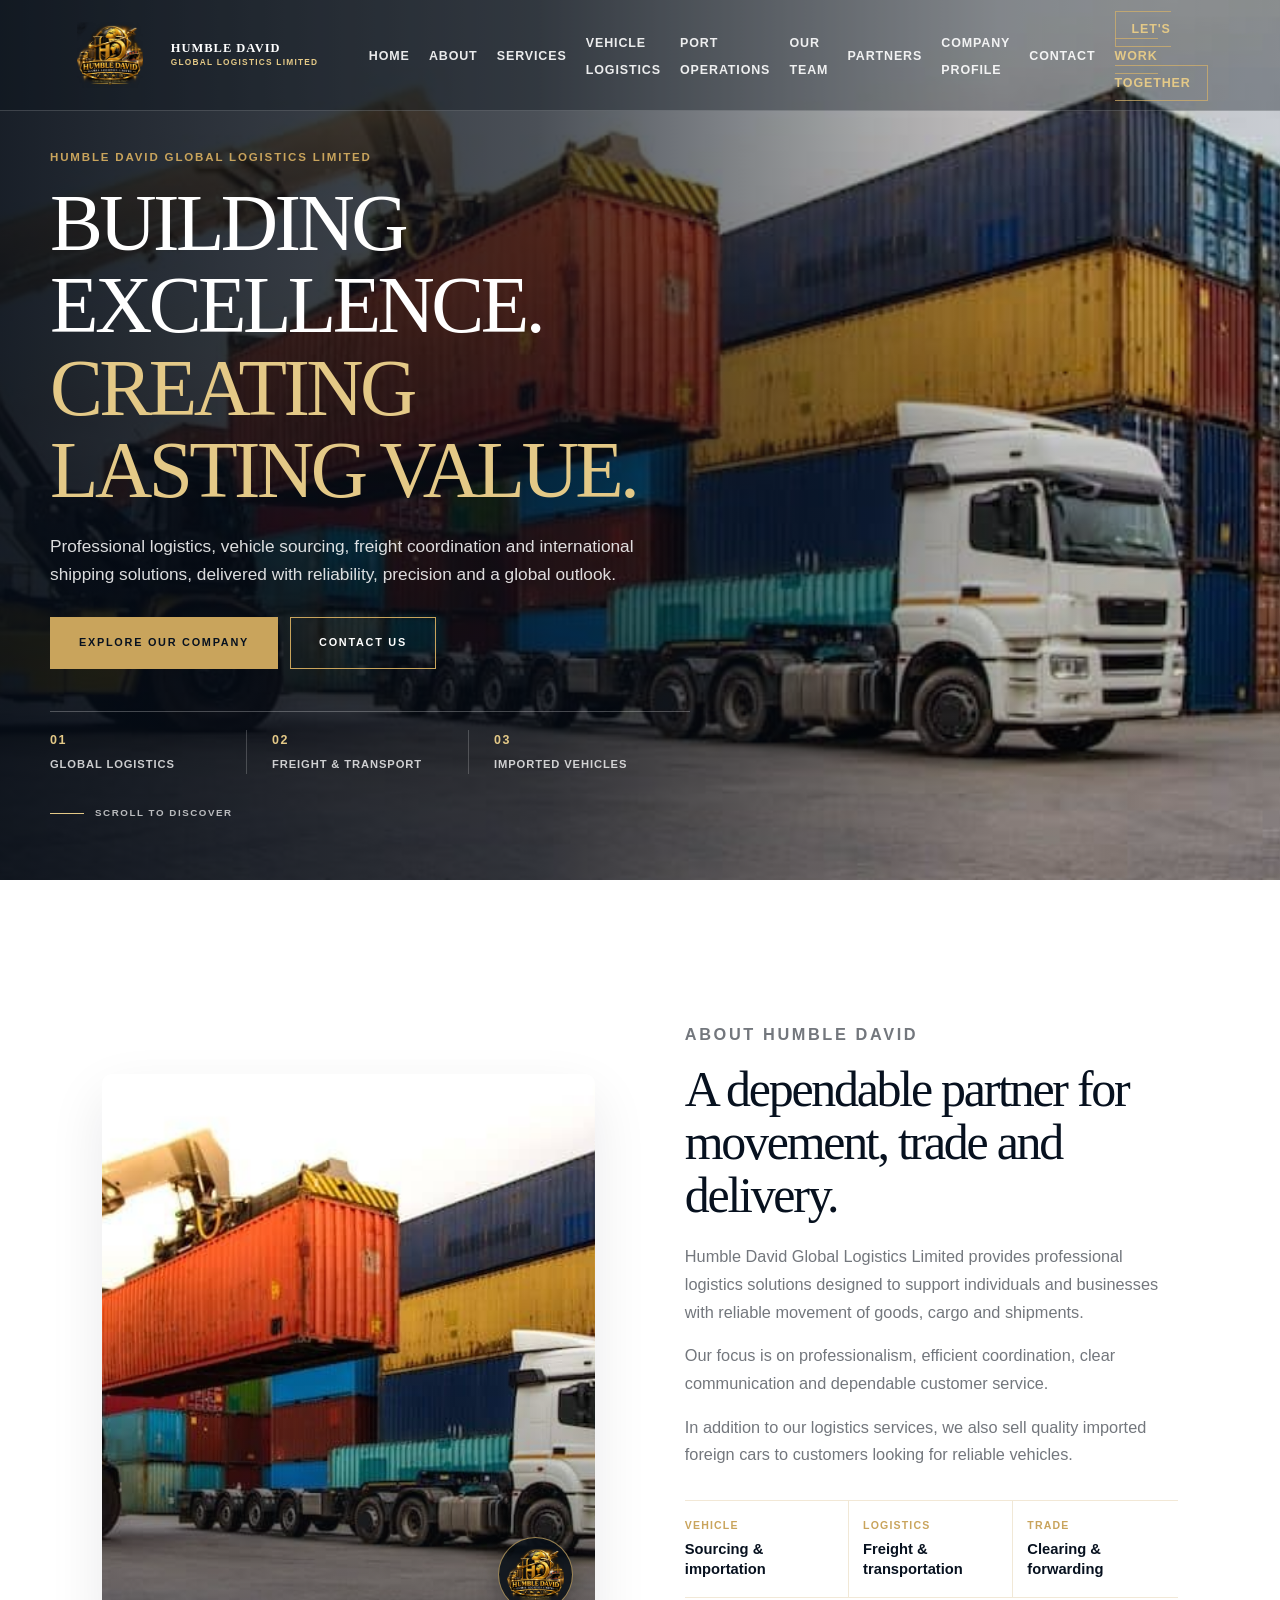
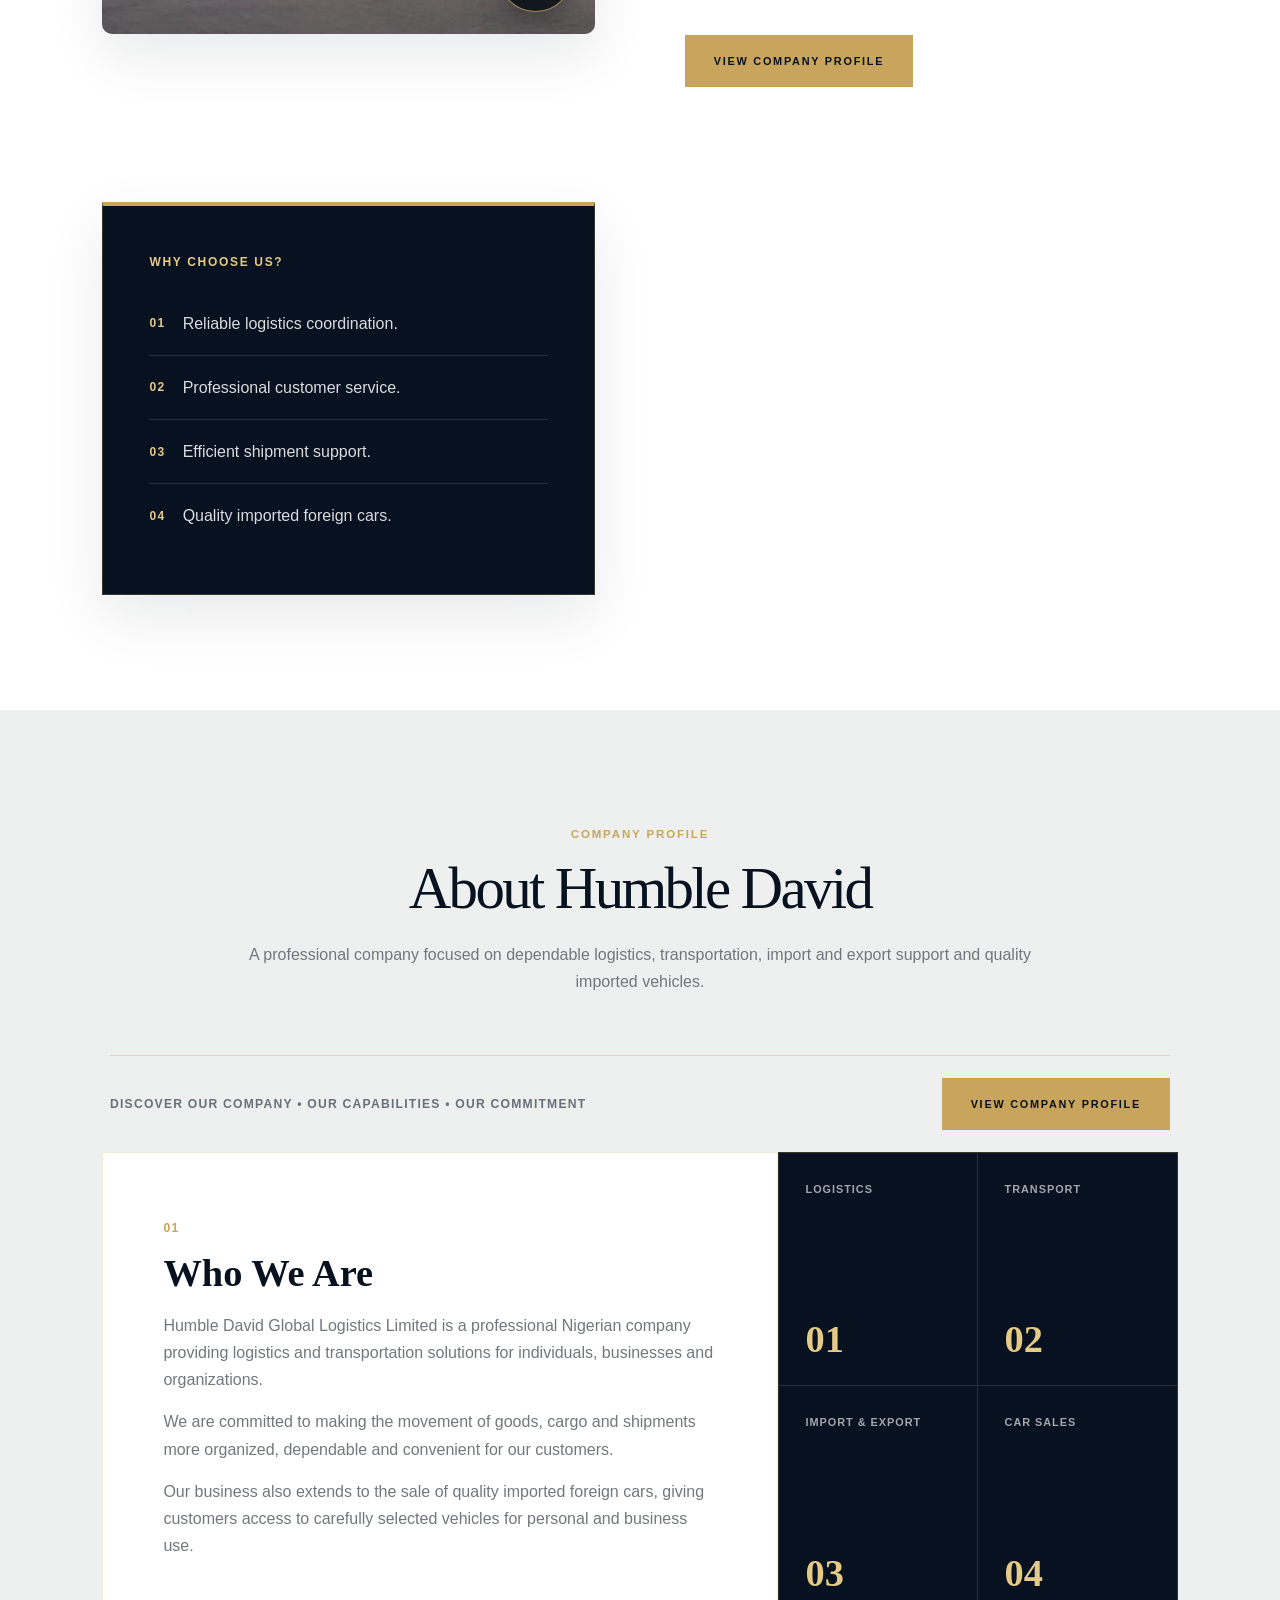
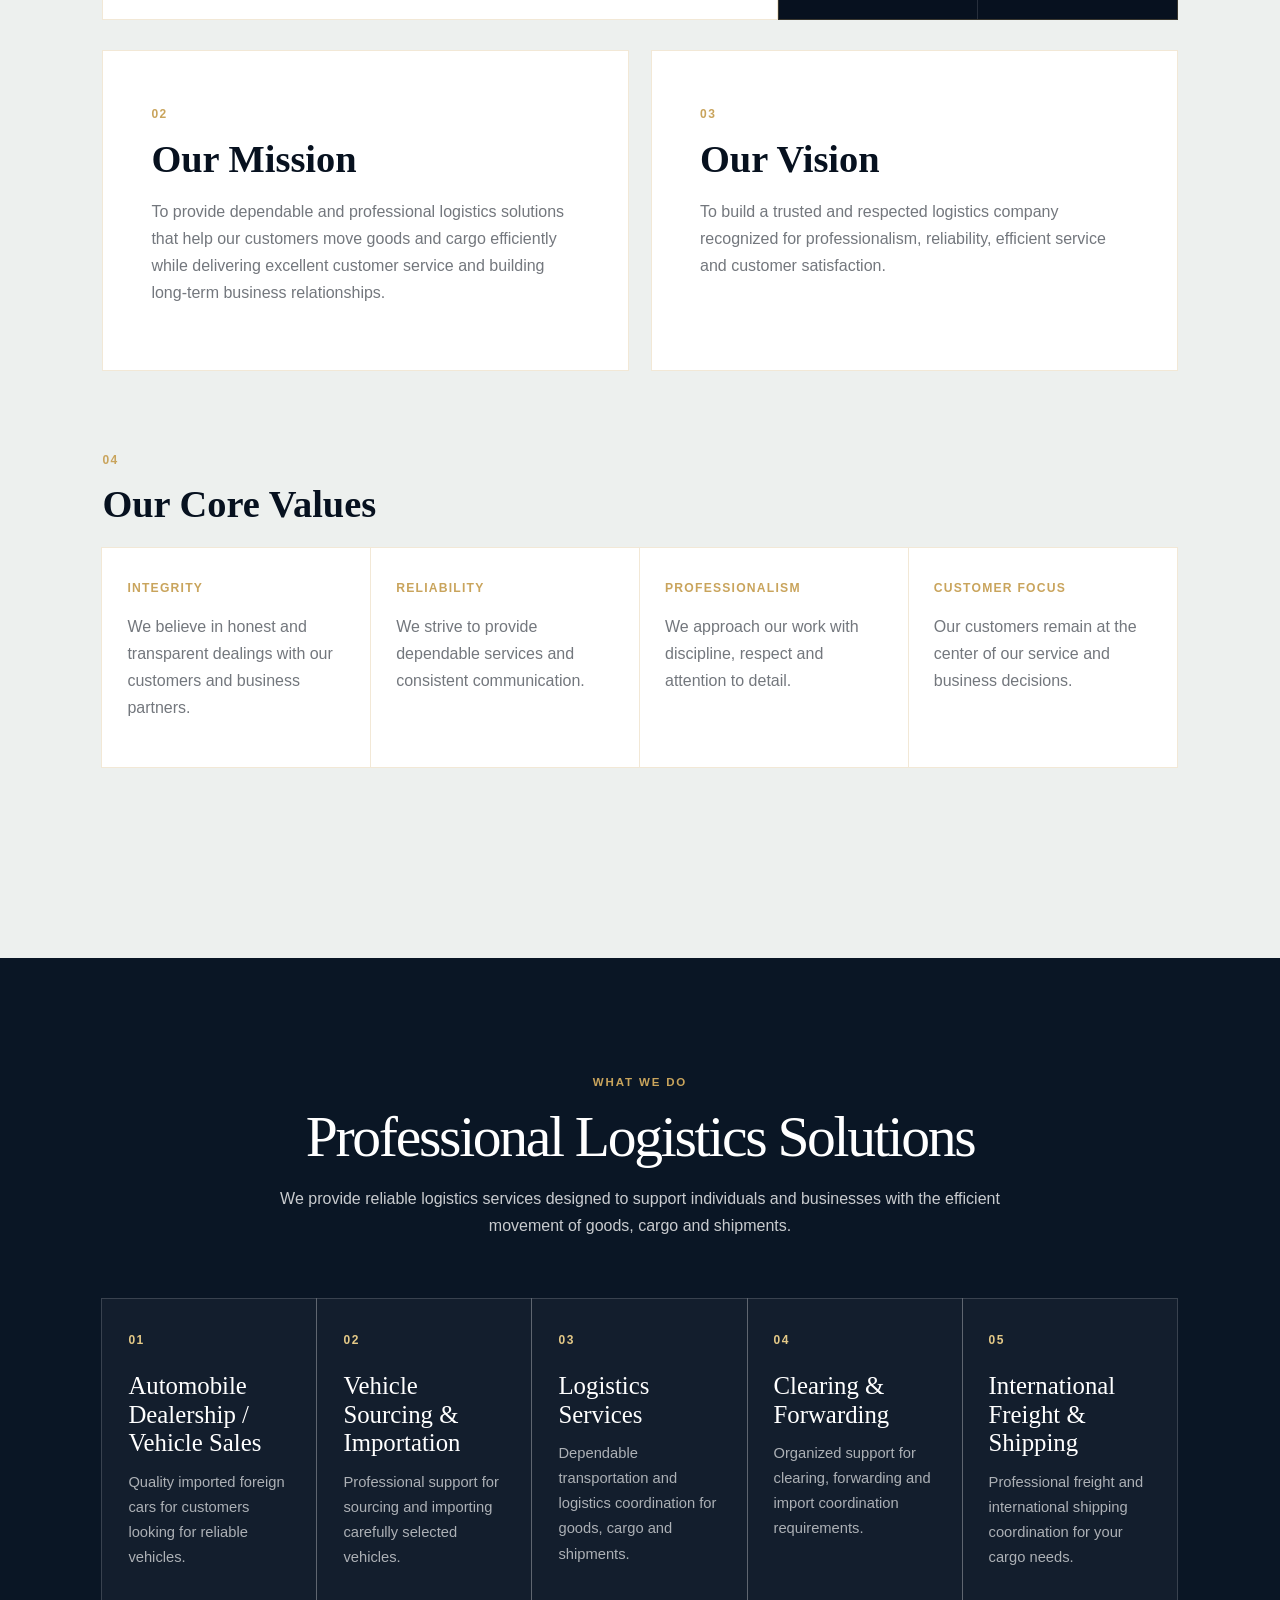
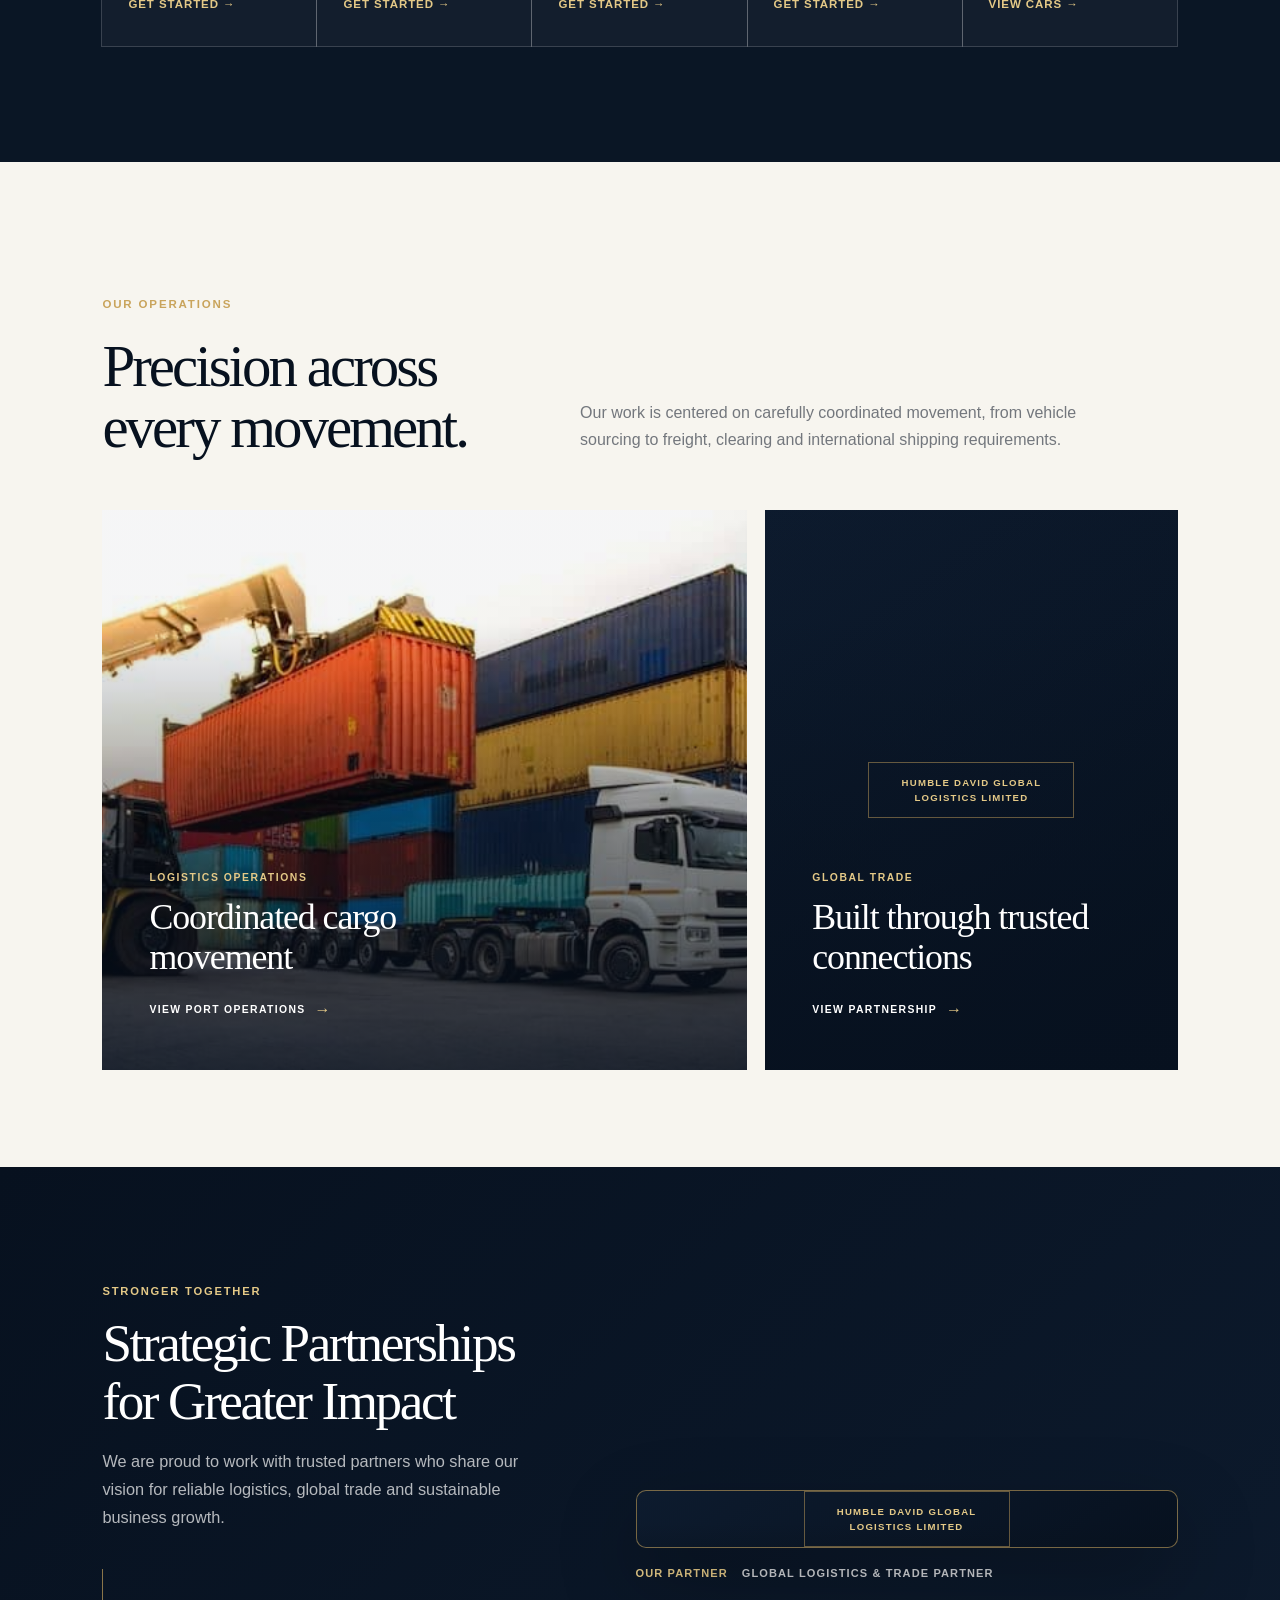
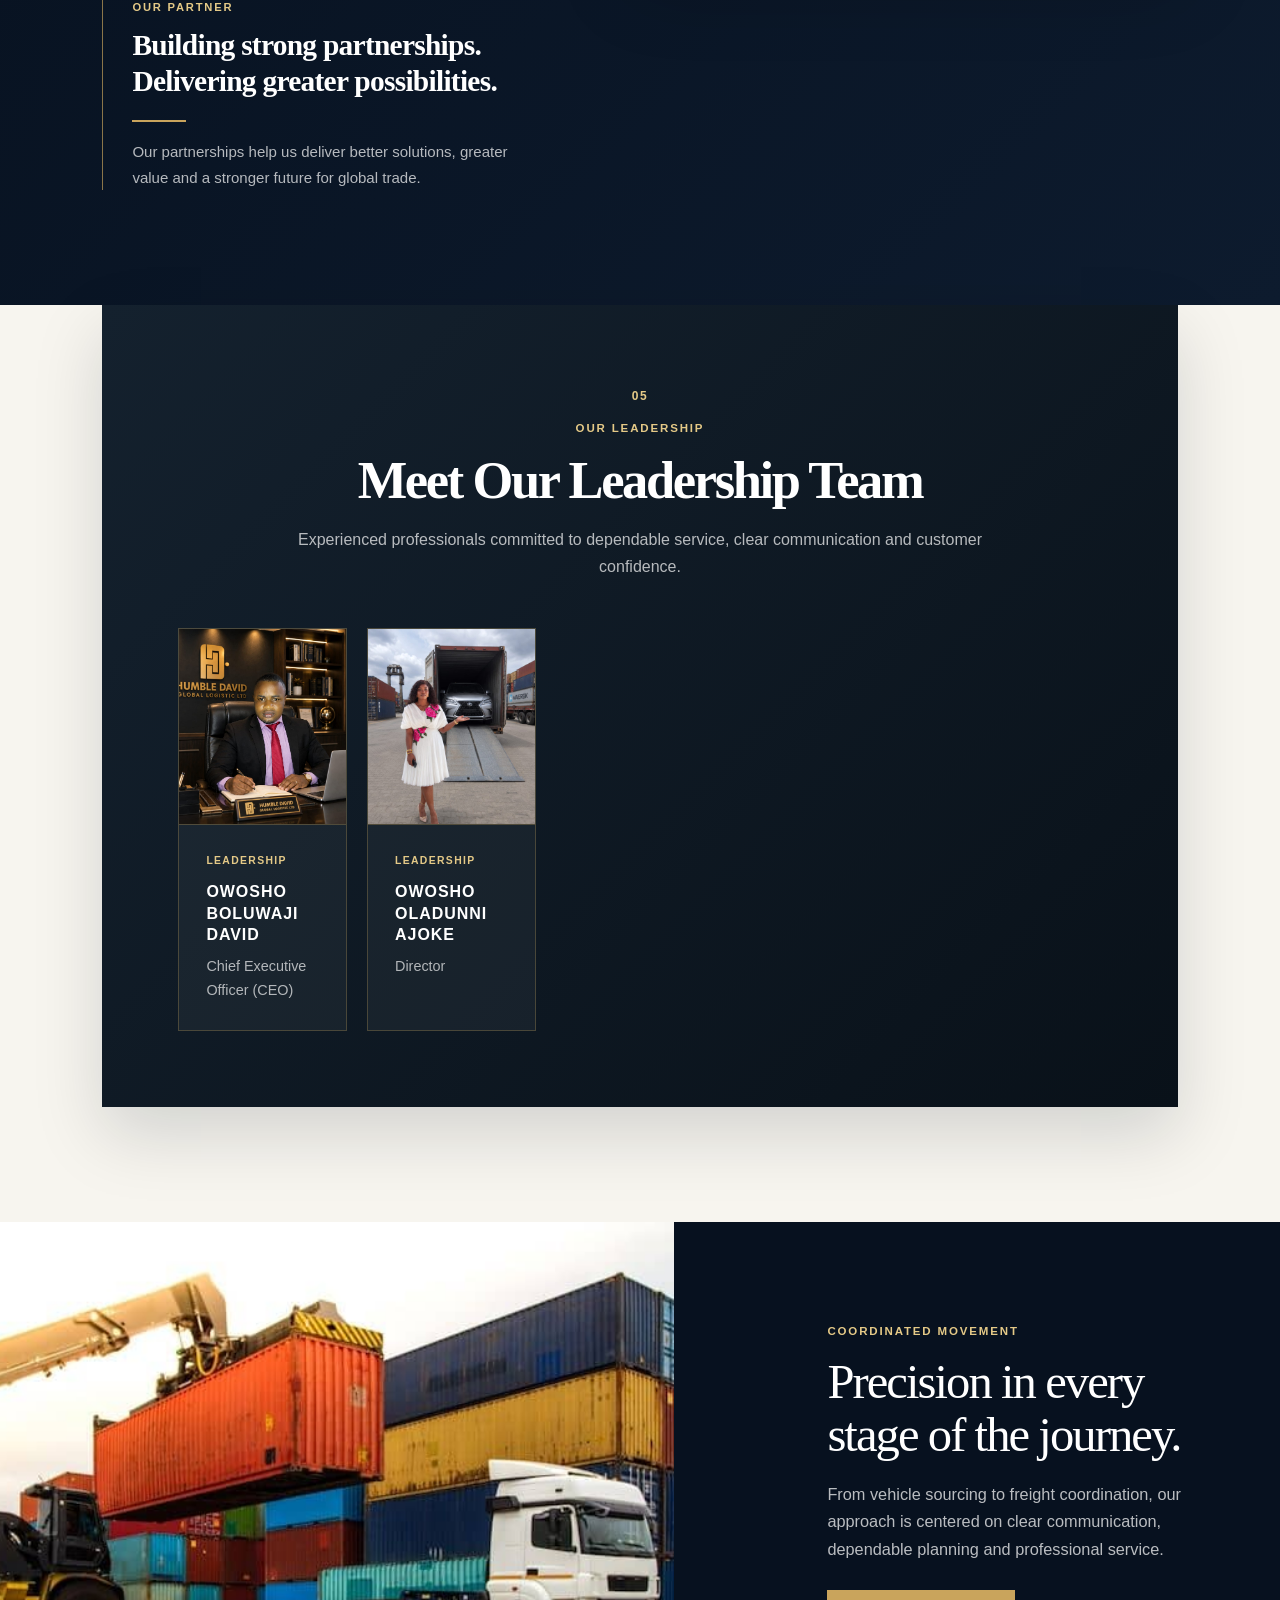
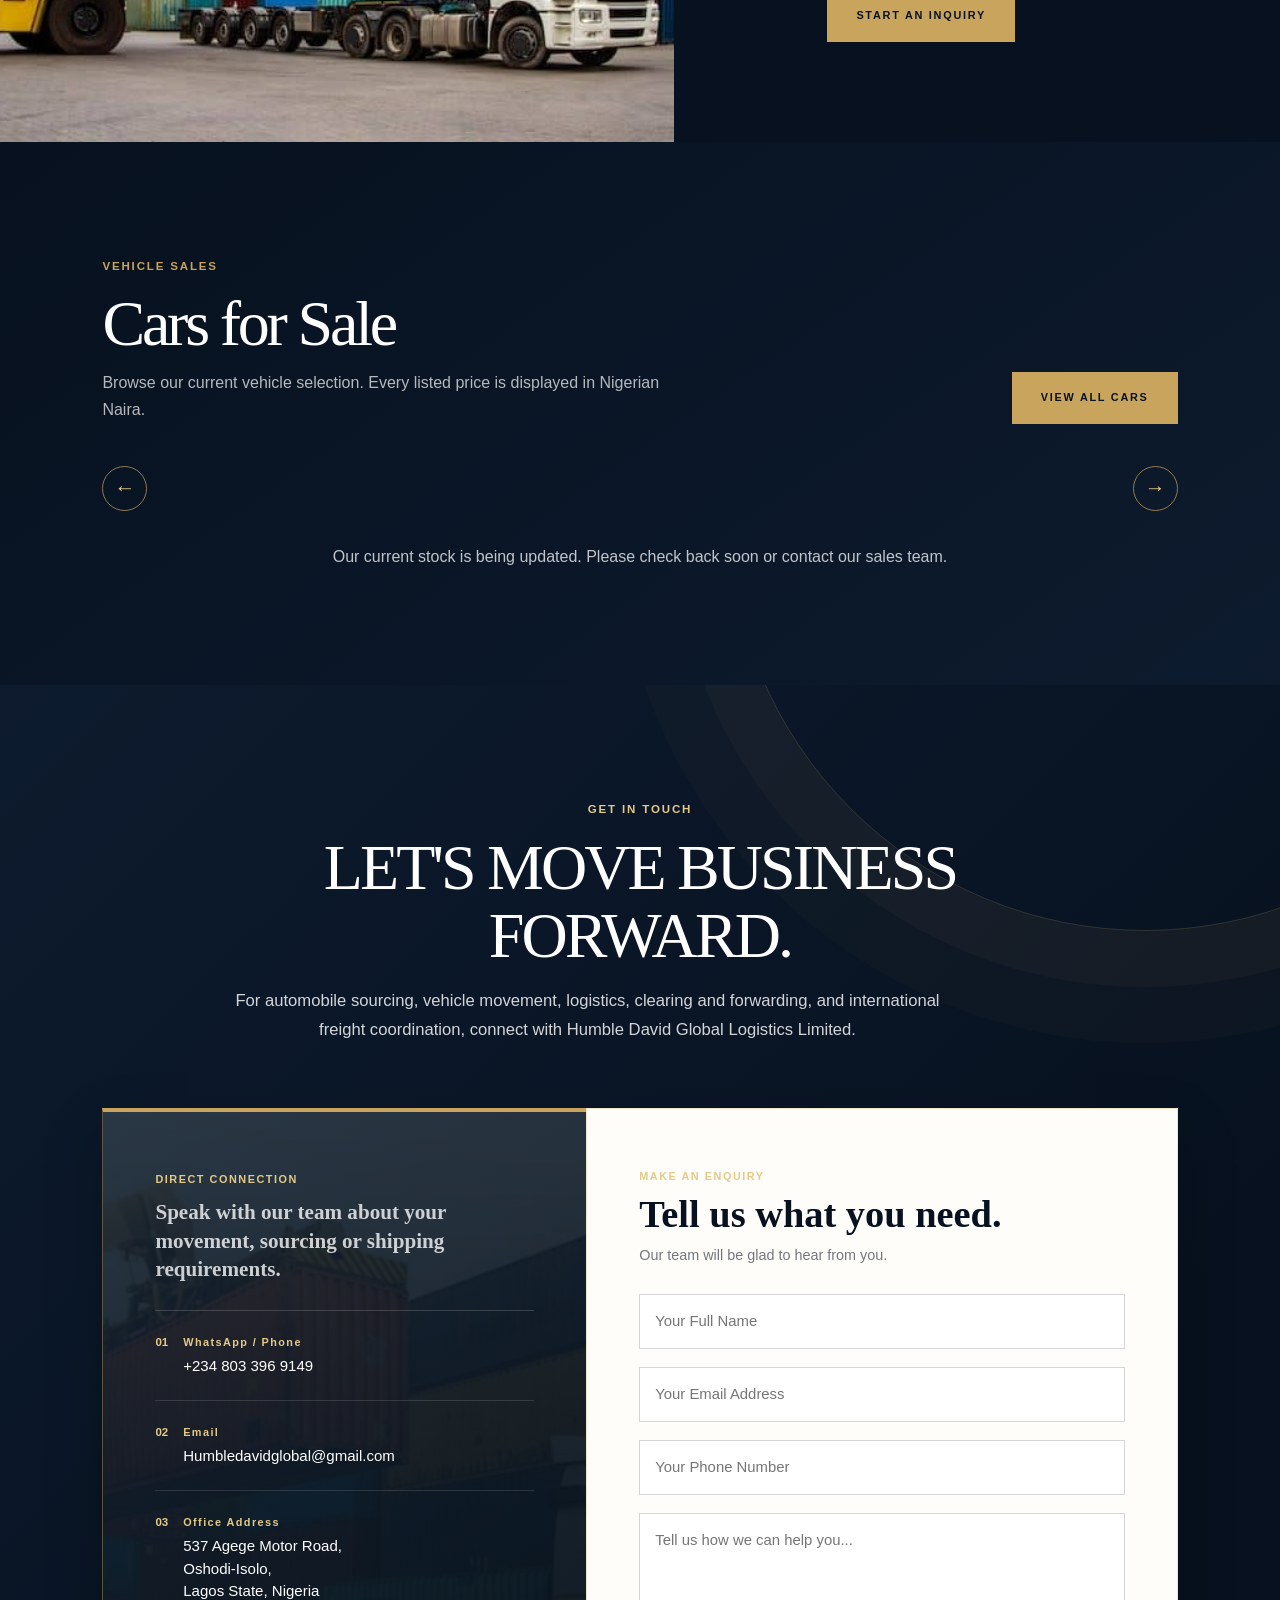
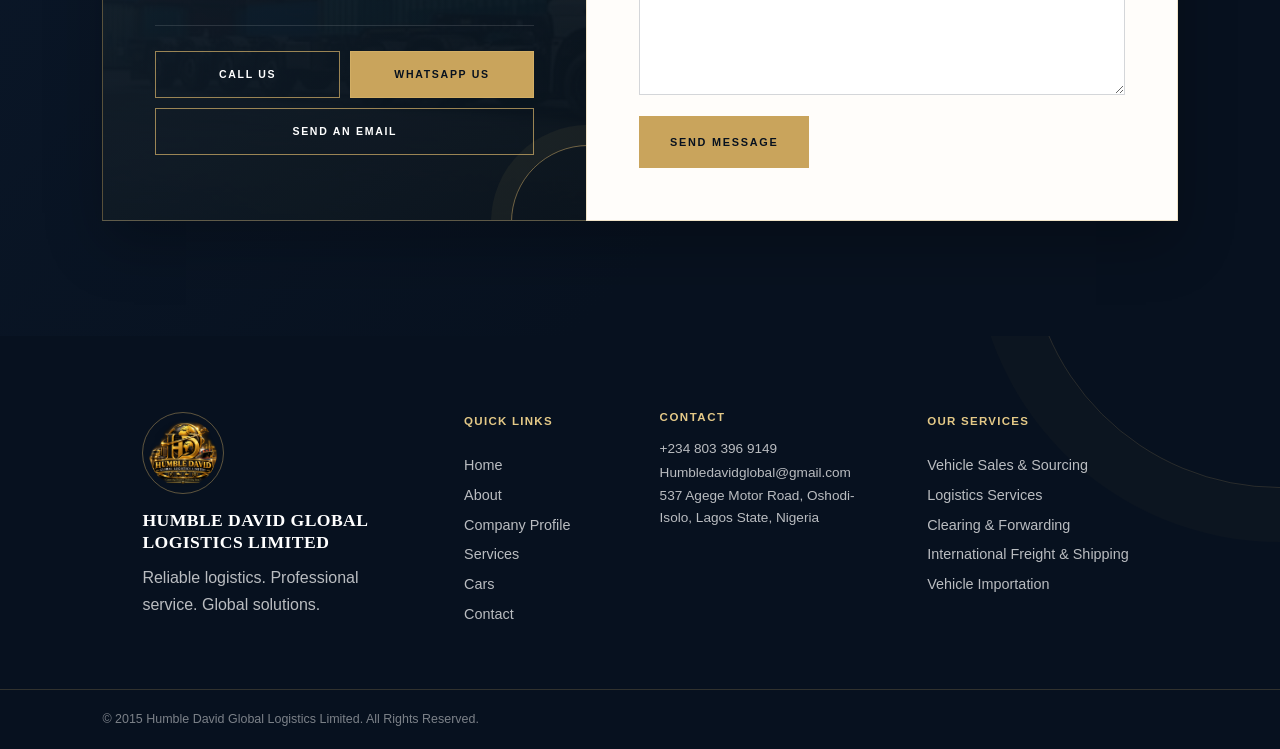
==== commit 456cd4c5: "Add files via upload" ====
--- a/index.html
+++ b/index.html
@@ -42,14 +42,16 @@
                 <span></span><span></span><span></span>
             </button>
             <ul class="nav-links" id="primary-menu">
-                <li><a href="#home">Home</a></li>
-                <li><a href="#about">About</a></li>
-                <li><a href="#services">Services</a></li>
-                <li><a href="#projects">Projects</a></li>
-                <li><a href="#partners">Partners</a></li>
-                <li><a href="#leadership">Leadership</a></li>
-                <li><a href="#contact">Contact</a></li>
-                <li><a class="nav-cta" href="#contact">Let's Work Together</a></li>
+                <li><a href="index.html" aria-current="page">Home</a></li>
+                <li><a href="about.html">About</a></li>
+                <li><a href="services.html">Services</a></li>
+                <li><a href="vehicle-shipping.html">Vehicle Logistics</a></li>
+                <li><a href="port-operations.html">Port Operations</a></li>
+                <li><a href="team.html">Our Team</a></li>
+                <li><a href="partners.html">Partners</a></li>
+                <li><a href="company-profile.html">Company Profile</a></li>
+                <li><a href="contact.html">Contact</a></li>
+                <li><a class="nav-cta" href="contact.html">Let's Work Together</a></li>
             </ul>
         </nav>
 
@@ -168,7 +170,7 @@
             </dl>
 
             <a
-                href="#profile"
+                href="company-profile.html"
                 class="btn btn-gold"
             >
                 VIEW COMPANY PROFILE
@@ -260,6 +262,11 @@
 
         </div>
 
+        <div class="profile-dossier-link">
+            <p>Discover Our Company &bull; Our Capabilities &bull; Our Commitment</p>
+            <a href="company-profile.html" class="btn btn-gold">VIEW COMPANY PROFILE</a>
+        </div>
+
 
         <!-- WHO WE ARE -->
 
@@ -502,7 +509,7 @@
         <div class="service-grid">
 
 
-            <div class="service-card">
+            <div class="service-card service-card-link" data-page-link="cars.html" role="link" tabindex="0" aria-label="View cars for sale">
 
                 <span class="service-number">
                     01
@@ -516,7 +523,7 @@
                     Quality imported foreign cars for customers looking for reliable vehicles.
                 </p>
 
-                <a href="#contact">
+                <a href="cars.html">
                     GET STARTED →
                 </a>
 
@@ -524,7 +531,7 @@
 
 
 
-            <div class="service-card">
+            <div class="service-card service-card-link" data-page-link="vehicle-shipping.html" role="link" tabindex="0" aria-label="Explore vehicle shipping">
 
                 <span class="service-number">
                     02
@@ -538,7 +545,7 @@
                     Professional support for sourcing and importing carefully selected vehicles.
                 </p>
 
-                <a href="#contact">
+                <a href="vehicle-shipping.html">
                     GET STARTED →
                 </a>
 
@@ -546,7 +553,7 @@
 
 
 
-            <div class="service-card">
+            <div class="service-card service-card-link" data-page-link="services.html" role="link" tabindex="0" aria-label="Explore logistics services">
 
                 <span class="service-number">
                     03
@@ -560,7 +567,7 @@
                     Dependable transportation and logistics coordination for goods, cargo and shipments.
                 </p>
 
-                <a href="#contact">
+                <a href="services.html">
                     GET STARTED →
                 </a>
 
@@ -568,7 +575,7 @@
 
 
 
-            <div class="service-card">
+            <div class="service-card service-card-link" data-page-link="port-operations.html" role="link" tabindex="0" aria-label="Explore clearing and port operations">
 
                 <span class="service-number">
                     04
@@ -582,7 +589,7 @@
                     Organized support for clearing, forwarding and import coordination requirements.
                 </p>
 
-                <a href="#contact">
+                <a href="port-operations.html">
                     GET STARTED →
                 </a>
 
@@ -590,7 +597,7 @@
 
 
 
-            <div class="service-card">
+            <div class="service-card service-card-link" data-page-link="services.html" role="link" tabindex="0" aria-label="Explore international freight services">
 
                 <span class="service-number">
                     05
@@ -604,7 +611,7 @@
                     Professional freight and international shipping coordination for your cargo needs.
                 </p>
 
-                <a href="#cars">
+                <a href="services.html">
                     VIEW CARS →
                 </a>
 
@@ -623,13 +630,13 @@
             <p>Our work is centered on carefully coordinated movement, from vehicle sourcing to freight, clearing and international shipping requirements.</p>
         </div>
         <div class="projects-grid">
-            <article class="project-feature project-feature-large">
+            <article class="project-feature project-feature-large page-link-card" data-page-link="port-operations.html" role="link" tabindex="0" aria-label="Explore port operations">
                 <img src="CARGO.jpeg" alt="Container cargo operation with a truck and loading equipment" loading="lazy">
-                <div class="project-overlay"><span>LOGISTICS OPERATIONS</span><h3>Coordinated cargo movement</h3><a href="#contact">START AN INQUIRY <span aria-hidden="true">&rarr;</span></a></div>
+                <div class="project-overlay"><span>LOGISTICS OPERATIONS</span><h3>Coordinated cargo movement</h3><a href="port-operations.html">VIEW PORT OPERATIONS <span aria-hidden="true">&rarr;</span></a></div>
             </article>
-            <article class="project-feature project-feature-tall">
+            <article class="project-feature project-feature-tall page-link-card" data-page-link="partners.html" role="link" tabindex="0" aria-label="Explore our partners">
                 <img src="assets/images/Our%20Partners.jpeg" alt="Business representatives at a logistics and trade meeting" loading="lazy">
-                <div class="project-overlay"><span>GLOBAL TRADE</span><h3>Built through trusted connections</h3><a href="#partners">VIEW PARTNERSHIP <span aria-hidden="true">&rarr;</span></a></div>
+                <div class="project-overlay"><span>GLOBAL TRADE</span><h3>Built through trusted connections</h3><a href="partners.html">VIEW PARTNERSHIP <span aria-hidden="true">&rarr;</span></a></div>
             </article>
         </div>
     </section>
@@ -664,11 +671,8 @@
             </div>
             <div class="executive-grid">
                 <article class="executive-card"><div class="executive-portrait executive-portrait-ceo"><img src="ceo.jpeg.jpeg" alt="Owosho Boluwaji David, Chief Executive Officer" loading="lazy"></div><div class="executive-card-content"><span class="executive-label">LEADERSHIP</span><h3>OWOSHO BOLUWAJI DAVID</h3><p>Chief Executive Officer (CEO)</p></div></article>
-                <article class="executive-card"><div class="executive-portrait executive-portrait-olaitan"><img src="OLAITAN BOLATITO GANIYAT.jpeg" alt="Olaitan Bolatito Ganiyat, Sales Representative" loading="lazy"></div><div class="executive-card-content"><span class="executive-label">SALES</span><h3>OLAITAN BOLATITO GANIYAT</h3><p>Sales Representative</p></div></article>
-                <article class="executive-card"><div class="executive-portrait executive-portrait-owosho"><img src="OWOSHO OLADUNNI AJOKE.jpeg" alt="Owosho Oladunni Ajoke, Sales Representative" loading="lazy"></div><div class="executive-card-content"><span class="executive-label">SALES</span><h3>OWOSHO OLADUNNI AJOKE</h3><p>Sales Representative</p></div></article>
-                <article class="executive-card"><div class="executive-portrait executive-portrait-adebayo"><img src="ADEBAYO IBRAHIM OLUWASEGUN.jpeg" alt="Adebayo Ibrahim Oluwasegun, Administration Manager" loading="lazy"></div><div class="executive-card-content"><span class="executive-label">ADMINISTRATION</span><h3>ADEBAYO IBRAHIM OLUWASEGUN</h3><p>Administration Manager</p></div></article>
-                <article class="executive-card"><div class="executive-portrait executive-portrait-agboola"><img src="AGBOOLA%20ABANIKANDA.jpeg" alt="Agboola Abanikanda, Field Manager" loading="lazy"></div><div class="executive-card-content"><span class="executive-label">OPERATIONS</span><h3>AGBOOLA ABANIKANDA</h3><p>FIELD MANAGER</p></div></article>
-            </div>
+                <article class="executive-card"><div class="executive-portrait executive-portrait-owosho"><img src="OWOSHO OLADUNNI AJOKE.jpeg" alt="Owosho Oladunni Ajoke, Director" loading="lazy"></div><div class="executive-card-content"><span class="executive-label">LEADERSHIP</span><h3>OWOSHO OLADUNNI AJOKE</h3><p>Director</p></div></article>
+            </div>
         </div>
     </section>
 
@@ -688,155 +692,21 @@
          CAR SALES
     ========================== -->
 
-    <section
-        id="cars"
-        class="cars-section"
-    >
-
-        <div class="services-header">
-
-            <p class="services-tag">
-                VEHICLE SALES
-            </p>
-
-            <h2 class="section-title">
-                Imported Foreign Cars
-            </h2>
-
-            <p class="section-text">
-                We offer quality imported foreign cars for customers
-                looking for stylish, reliable and carefully selected
-                vehicles.
-            </p>
-
-        </div>
-
-
-
-        <div class="car-grid">
-
-
-            <div class="car-card">
-
-                <div class="car-image">
-
-                    <div class="car-placeholder">
-                        CAR IMAGE
-                    </div>
-
-                </div>
-
-
-                <div class="car-content">
-
-                    <span class="car-status">
-                        AVAILABLE
-                    </span>
-
-                    <h3>
-                        Imported Foreign Car
-                    </h3>
-
-                    <p>
-                        Quality imported vehicle available for sale.
-                        Contact us for current model, specifications
-                        and price.
-                    </p>
-
-                    <a
-                        href="https://wa.me/2348033969149?text=Hello%20Humble%20David%20Global%20Logistics%2C%20I%20am%20interested%20in%20your%20imported%20cars."
-                        class="btn btn-gold"
-                        target="_blank"
-                    >
-                        ASK ON WHATSAPP
-                    </a>
-
-                </div>
-
-            </div>
-
-
-
-            <div class="car-card">
-
-                <div class="car-image">
-
-                    <div class="car-placeholder">
-                        CAR IMAGE
-                    </div>
-
-                </div>
-
-
-                <div class="car-content">
-
-                    <span class="car-status">
-                        AVAILABLE
-                    </span>
-
-                    <h3>
-                        Foreign Used Vehicle
-                    </h3>
-
-                    <p>
-                        Ask us about available foreign-used vehicles,
-                        models, specifications and prices.
-                    </p>
-
-                    <a
-                        href="https://wa.me/2348033969149?text=Hello%20Humble%20David%20Global%20Logistics%2C%20I%20want%20to%20see%20your%20available%20cars."
-                        class="btn btn-gold"
-                        target="_blank"
-                    >
-                        ASK ON WHATSAPP
-                    </a>
-
-                </div>
-
-            </div>
-
-
-
-            <div class="car-card">
-
-                <div class="car-image">
-
-                    <div class="car-placeholder">
-                        CAR IMAGE
-                    </div>
-
-                </div>
-
-
-                <div class="car-content">
-
-                    <span class="car-status">
-                        AVAILABLE
-                    </span>
-
-                    <h3>
-                        Imported Car
-                    </h3>
-
-                    <p>
-                        Contact our sales team for information about
-                        available imported vehicles and offers.
-                    </p>
-
-                    <a
-                        href="https://wa.me/2348033969149?text=Hello%20Humble%20David%20Global%20Logistics%2C%20I%20want%20information%20about%20your%20cars."
-                        class="btn btn-gold"
-                        target="_blank"
-                    >
-                        ASK ON WHATSAPP
-                    </a>
-
-                </div>
-
-            </div>
-
-        </div>
-
+    <section id="cars" class="cars-section" aria-labelledby="cars-title">
+        <div class="cars-heading">
+            <div>
+                <p class="services-tag">VEHICLE SALES</p>
+                <h2 id="cars-title">Cars for Sale</h2>
+                <p>Browse our current vehicle selection. Every listed price is displayed in Nigerian Naira.</p>
+            </div>
+            <a class="btn btn-gold" href="cars.html">VIEW ALL CARS</a>
+        </div>
+        <div class="cars-carousel" aria-label="Available cars carousel">
+            <button class="carousel-control carousel-prev" type="button" aria-label="Show previous cars">&#8592;</button>
+            <div class="cars-carousel-viewport" tabindex="0"><div class="cars-carousel-track" id="homepage-cars" aria-live="polite"></div></div>
+            <button class="carousel-control carousel-next" type="button" aria-label="Show next cars">&#8594;</button>
+        </div>
+        <p class="inventory-note" id="homepage-cars-note">Our current stock is being updated. Please check back soon or contact our sales team.</p>
     </section>
 
 
@@ -1057,7 +927,7 @@
                     Services
                 </a>
 
-                <a href="#cars">
+                <a href="cars.html">
                     Cars
                 </a>
 
@@ -1098,7 +968,7 @@
                     International Freight &amp; Shipping
                 </a>
 
-                <a href="#cars">
+                <a href="cars.html">
                     Vehicle Importation
                 </a>
 
@@ -1112,7 +982,7 @@
         <div class="footer-bottom">
 
             <p>
-                © 2026 Humble David Global Logistics Limited.
+                © 2015 Humble David Global Logistics Limited.
                 All Rights Reserved.
             </p>
 
@@ -1121,6 +991,7 @@
     </footer>
 
 
+    <script src="cars-data.js"></script>
     <script src="script.js"></script>
 
 
--- a/style.css
+++ b/style.css
@@ -433,3 +433,37 @@
 
 .image-fallback { position:relative; display:grid; place-items:center; min-height:inherit; background:linear-gradient(145deg,#0d1b2e,#07111f); }
 .image-fallback::before { content:"HUMBLE DAVID GLOBAL LOGISTICS LIMITED"; position:relative; z-index:3; max-width:180px; padding:12px; border:1px solid rgba(201,164,92,.48); color:var(--gold-light); font-size:.6rem; font-weight:700; letter-spacing:.13em; line-height:1.6; text-align:center; }
+
+/* Vehicle inventory: rendered from cars-data.js. */
+.cars-section { overflow:hidden; background:linear-gradient(145deg,#07111f,#0d1b2e); color:var(--white); }
+.cars-heading { display:flex; align-items:end; justify-content:space-between; gap:32px; max-width:1200px; margin:0 auto 42px; }
+.cars-heading h2,.cars-listing-hero h1 { margin:0 0 12px; color:var(--white); font:500 clamp(2.6rem,5vw,4.5rem)/1.04 Georgia,"Times New Roman",serif; letter-spacing:-.05em; }
+.cars-heading p:not(.services-tag),.cars-listing-hero>p:last-child { max-width:580px; margin:0; color:rgba(255,255,255,.7); }
+.cars-carousel { display:grid; grid-template-columns:auto minmax(0,1fr) auto; gap:13px; align-items:center; max-width:1320px; margin:0 auto; }
+.cars-carousel-viewport { overflow:hidden; scroll-snap-type:x mandatory; scrollbar-width:none; outline-offset:5px; }.cars-carousel-viewport::-webkit-scrollbar { display:none; }
+.cars-carousel-track { display:flex; gap:22px; padding:5px 2px 16px; }
+.cars-carousel-track .vehicle-card { flex:0 0 min(365px,86vw); scroll-snap-align:start; }
+.carousel-control { display:grid; width:45px; height:45px; place-items:center; border:1px solid rgba(201,164,92,.7); border-radius:50%; background:transparent; color:var(--gold-light); font-size:1.3rem; cursor:pointer; transition:background .2s,color .2s; }.carousel-control:hover { background:var(--gold); color:var(--ink); }
+.vehicle-card { overflow:hidden; border:1px solid rgba(201,164,92,.3); background:#fff; color:var(--ink); box-shadow:0 14px 34px rgba(0,0,0,.18); transition:transform .3s ease,box-shadow .3s ease; }.vehicle-card:hover { transform:translateY(-6px); box-shadow:0 25px 52px rgba(0,0,0,.29); }
+.vehicle-image { position:relative; height:235px; background:#142334; }.vehicle-image img { width:100%; height:100%; object-fit:cover; }.vehicle-status { position:absolute; top:15px; left:15px; z-index:1; padding:6px 9px; font-size:.62rem; font-weight:800; letter-spacing:.12em; line-height:1; }.status-available { background:#d7ecd3; color:#195329; }.status-sold { background:#3b1720; color:#fff; }.vehicle-sold .vehicle-image img { filter:grayscale(.8) brightness(.72); }
+.vehicle-content { padding:22px; }.vehicle-eyebrow,.details-kicker { margin:0 0 8px; color:#7d6740; font-size:.66rem; font-weight:800; letter-spacing:.1em; text-transform:uppercase; }.vehicle-content h3 { margin:0 0 10px; color:var(--ink); font:500 1.55rem/1.18 Georgia,"Times New Roman",serif; }.vehicle-price,.details-price { margin:0 0 8px; color:#0b1827; font-size:1.35rem; font-weight:800; line-height:1.2; }.vehicle-summary { margin:0 0 18px; color:#6c7175; font-size:.85rem; }.vehicle-actions { display:grid; grid-template-columns:1fr 1fr; gap:8px; }.vehicle-actions a { display:flex; align-items:center; justify-content:center; min-height:42px; padding:8px; border:1px solid #bda06a; color:#142334; font-size:.61rem; font-weight:800; letter-spacing:.07em; text-align:center; text-decoration:none; text-transform:uppercase; }.vehicle-actions .vehicle-detail { grid-column:1/-1; background:#142334; border-color:#142334; color:#fff; }.vehicle-actions .vehicle-whatsapp { background:var(--gold); border-color:var(--gold); }.vehicle-actions a:hover { background:var(--gold-light); border-color:var(--gold-light); color:var(--ink); }
+.inventory-note { max-width:760px; margin:32px auto 0; color:rgba(255,255,255,.75); text-align:center; }.inventory-note[hidden],.listing-empty[hidden] { display:none; }
+.cars-page { background:#f3f1eb; }.cars-page-header { min-height:92px; }.cars-page-header nav { position:relative; background:#07111f; }.cars-listing-hero { padding-top:clamp(75px,11vw,140px); padding-bottom:clamp(65px,9vw,115px); background:radial-gradient(circle at 80% 12%,#37445a 0,#0d1b2e 32%,#07111f 70%); text-align:center; }.cars-listing-hero h1 { color:#fff; }.cars-listing-hero>p:last-child { margin-right:auto; margin-left:auto; }.cars-listing-section { max-width:1400px; margin:0 auto; padding-top:50px; background:#f3f1eb; }
+.car-filters { display:grid; grid-template-columns:repeat(5,minmax(0,1fr)) auto; gap:13px; align-items:end; padding:22px; border:1px solid rgba(201,164,92,.32); background:#fff; box-shadow:0 10px 26px rgba(7,17,31,.07); }.car-filters label { display:grid; gap:5px; color:#4f5660; font-size:.66rem; font-weight:800; letter-spacing:.08em; text-transform:uppercase; }.car-filters select { width:100%; min-height:43px; border:1px solid #d8d5cd; border-radius:0; background:#fff; color:#142334; padding:0 10px; }.filter-reset { min-height:43px; padding:0 15px; border:1px solid #142334; background:#142334; color:#fff; font-size:.67rem; font-weight:800; cursor:pointer; }.listing-count { margin:25px 0 17px; color:#697078; font-size:.85rem; }.cars-listing-grid { display:grid; grid-template-columns:repeat(3,minmax(0,1fr)); gap:23px; }.listing-empty { color:#46515d; text-align:left; }
+.car-details-dialog { width:min(100% - 30px,1050px); max-height:90vh; padding:0; border:0; background:#fff; box-shadow:0 30px 90px rgba(0,0,0,.45); }.car-details-dialog::backdrop { background:rgba(4,11,20,.8); backdrop-filter:blur(3px); }.dialog-close { position:sticky; top:12px; float:right; z-index:3; display:grid; width:42px; height:42px; margin:12px 12px -54px 0; place-items:center; border:0; border-radius:50%; background:#07111f; color:#fff; font-size:1.8rem; cursor:pointer; }.car-details-dialog>div { display:grid; grid-template-columns:1.05fr .95fr; }.details-gallery { min-height:570px; background:#142334; }.details-gallery img { width:100%; height:100%; min-height:570px; object-fit:cover; }.details-gallery img+img { display:none; }.details-copy { padding:clamp(30px,5vw,62px); }.details-copy .vehicle-status { position:static; display:inline-block; margin-bottom:20px; }.details-copy h2 { margin:0 0 13px; color:#07111f; font:500 clamp(2rem,3.3vw,3.2rem)/1.08 Georgia,"Times New Roman",serif; letter-spacing:-.04em; }.details-description { color:#5e6872; }.vehicle-specs { display:grid; grid-template-columns:1fr 1fr; margin:27px 0; border-top:1px solid #e0ddd6; }.vehicle-specs div { padding:13px 0; border-bottom:1px solid #e0ddd6; }.vehicle-specs dt { color:#8b7547; font-size:.61rem; font-weight:800; letter-spacing:.1em; text-transform:uppercase; }.vehicle-specs dd { margin:3px 0 0; color:#182431; font-size:.87rem; font-weight:700; }.details-actions { display:flex; flex-wrap:wrap; gap:10px; }.details-actions .btn { color:#142334; }
+@media (max-width:1000px) { .car-filters { grid-template-columns:repeat(3,1fr); }.cars-listing-grid { grid-template-columns:repeat(2,minmax(0,1fr)); } }
+@media (max-width:760px) { .cars-heading { align-items:start; flex-direction:column; gap:22px; }.cars-carousel { grid-template-columns:1fr; }.carousel-control { display:none; }.cars-carousel-viewport { overflow-x:auto; }.cars-page-header { min-height:78px; }.cars-page-header nav { position:relative; }.car-details-dialog>div { grid-template-columns:1fr; }.details-gallery,.details-gallery img { min-height:320px; }.car-filters { grid-template-columns:1fr 1fr; }.filter-reset { grid-column:1/-1; }.cars-listing-grid { grid-template-columns:1fr; } }
+@media (max-width:420px) { .car-filters { grid-template-columns:1fr; }.vehicle-actions { grid-template-columns:1fr; }.details-copy { padding:28px 22px; } }
+
+/* Shared internal-page system. */
+.service-card-link { cursor:pointer; }.service-card-link:focus-visible { outline:3px solid var(--gold-light); outline-offset:4px; }.service-card-link .service-card-cta { margin-top:auto; color:var(--gold-light); font-size:.72rem; font-weight:700; letter-spacing:.08em; }
+.page-link-card { cursor:pointer; }.page-link-card:focus-visible { outline:3px solid var(--gold-light); outline-offset:5px; }
+.internal-header { min-height:94px; }.internal-header nav { position:relative; background:#07111f; }.internal-hero { display:grid; grid-template-columns:minmax(0,1fr) minmax(340px,.86fr); gap:clamp(36px,7vw,110px); align-items:center; min-height:560px; padding-top:clamp(70px,9vw,130px); padding-bottom:clamp(70px,9vw,130px); background:linear-gradient(135deg,#07111f,#102138); color:#fff; }.internal-hero>div { max-width:670px; }.breadcrumb { margin:0 0 18px; color:rgba(255,255,255,.6); font-size:.72rem; letter-spacing:.08em; }.breadcrumb a { color:var(--gold-light); text-decoration:none; }.internal-hero h1 { max-width:730px; margin:0 0 22px; color:#fff; font:500 clamp(3rem,5.7vw,5.6rem)/1.01 Georgia,"Times New Roman",serif; letter-spacing:-.055em; }.internal-hero div>p:not(.services-tag):not(.breadcrumb) { max-width:610px; margin:0 0 30px; color:rgba(255,255,255,.75); font-size:1.04rem; }.internal-hero>img { width:100%; min-height:400px; height:100%; max-height:570px; border:1px solid rgba(201,164,92,.52); object-fit:cover; box-shadow:0 25px 60px rgba(0,0,0,.3); }.internal-content { background:#f5f3ed; }.internal-card-grid { display:grid; grid-template-columns:repeat(2,minmax(0,1fr)); gap:20px; max-width:1200px; margin:0 auto; }.internal-card { min-height:230px; padding:clamp(28px,4vw,46px); border:1px solid rgba(201,164,92,.28); background:#fff; box-shadow:0 12px 30px rgba(7,17,31,.06); transition:transform .25s ease,box-shadow .25s ease; }.internal-card:hover { transform:translateY(-6px); box-shadow:0 22px 48px rgba(7,17,31,.13); }.internal-card>span,.team-profile span,.contact-panel span { display:block; margin-bottom:13px; color:#a37d35; font-size:.65rem; font-weight:800; letter-spacing:.13em; }.internal-card h2 { margin:0 0 13px; color:#07111f; font:500 clamp(1.6rem,2.5vw,2.15rem)/1.12 Georgia,"Times New Roman",serif; }.internal-card p { margin:0; color:#606a74; }.team-grid { display:grid; grid-template-columns:repeat(3,minmax(0,1fr)); gap:20px; max-width:1200px; margin:0 auto; }.team-profile { overflow:hidden; background:#07111f; color:#fff; box-shadow:0 15px 35px rgba(7,17,31,.15); }.team-profile img { width:100%; height:330px; object-fit:cover; object-position:center 25%; filter:saturate(.9); transition:transform .4s ease; }.team-profile:hover img { transform:scale(1.04); }.team-profile div { padding:25px; }.team-profile span { color:var(--gold-light); }.team-profile h2 { margin:0 0 7px; color:#fff; font:500 1.2rem/1.15 Georgia,"Times New Roman",serif; letter-spacing:.03em; }.team-profile p { margin:0; color:rgba(255,255,255,.68); }.contact-page-grid { display:grid; grid-template-columns:.8fr 1.2fr; gap:28px; max-width:1100px; margin:0 auto; }.contact-panel { padding:clamp(30px,5vw,55px); background:#07111f; color:#fff; }.contact-panel span { margin-top:27px; color:var(--gold-light); }.contact-panel span:first-child { margin-top:0; }.contact-panel a { display:block; color:#fff; font-size:1.02rem; text-decoration:none; overflow-wrap:anywhere; }.contact-panel p { margin:0; color:rgba(255,255,255,.7); }.contact-page-form { display:grid; gap:15px; padding:clamp(28px,5vw,52px); background:#fff; box-shadow:0 12px 30px rgba(7,17,31,.06); }.contact-page-form label { display:grid; gap:6px; color:#58616c; font-size:.7rem; font-weight:800; letter-spacing:.09em; text-transform:uppercase; }.contact-page-form input,.contact-page-form textarea { min-height:47px; padding:12px; border:1px solid #d9d7d0; background:#fff; color:#07111f; }.contact-page-form textarea { min-height:150px; resize:vertical; }.contact-page-form .btn { justify-self:start; color:#07111f; }
+@media (max-width:900px) { .internal-hero { grid-template-columns:1fr; }.internal-hero>img { max-height:460px; min-height:360px; }.team-grid { grid-template-columns:repeat(2,minmax(0,1fr)); } }
+@media (max-width:760px) { .internal-header { min-height:78px; }.internal-header nav { position:relative; }.internal-hero { min-height:0; }.internal-card-grid,.contact-page-grid { grid-template-columns:1fr; }.internal-hero h1 { font-size:clamp(2.7rem,12vw,4.2rem); }.team-grid { grid-template-columns:1fr; }.team-profile img { height:380px; } }
+
+/* Executive dossier: a restrained black, titanium and gold presentation. */
+.profile-dossier-link { display:flex; justify-content:space-between; align-items:center; gap:25px; max-width:1060px; margin:36px auto 0; padding:22px 0; border-top:1px solid rgba(201,164,92,.36); }.profile-dossier-link p { margin:0; color:#697078; font-size:.76rem; font-weight:700; letter-spacing:.1em; text-transform:uppercase; }
+.profile-page { background:#070707; color:#e9e7e1; }.dossier-hero { position:relative; display:grid; grid-template-columns:1.05fr .95fr; gap:clamp(30px,7vw,100px); align-items:center; min-height:680px; padding:clamp(80px,11vw,150px) max(5vw,30px); overflow:hidden; background:radial-gradient(circle at 82% 8%,#504b3d 0,transparent 27%),linear-gradient(135deg,#050505 0,#141719 54%,#070707 100%); }.dossier-hero>div { position:relative; z-index:1; max-width:700px; }.dossier-hero h1 { margin:17px 0; color:#f7f5ef; font:500 clamp(2.9rem,6.7vw,6.35rem)/.94 Georgia,"Times New Roman",serif; letter-spacing:-.06em; }.dossier-hero h1 span { color:#d8b66e; font-size:.64em; }.dossier-hero p:not(.services-tag):not(.dossier-subtitle) { max-width:560px; margin:0 0 14px; color:#e2ddd1; font:500 clamp(1.2rem,2vw,1.62rem)/1.35 Georgia,serif; }.dossier-subtitle { color:#d4ae5c!important; font-size:.68rem!important; font-weight:800!important; letter-spacing:.15em; text-transform:uppercase; }.dossier-hero>img { width:100%; min-height:420px; height:64vh; max-height:620px; object-fit:cover; border:1px solid rgba(216,182,110,.62); filter:saturate(.68) contrast(1.08); box-shadow:0 28px 80px rgba(0,0,0,.55); }.dossier-actions { display:flex; flex-wrap:wrap; gap:12px; margin-top:36px; }.dossier-section { max-width:1200px; margin:0 auto; padding:clamp(72px,10vw,130px) max(5vw,30px); }.dossier-section h2,.dossier-closing h2 { margin:12px 0 22px; color:#f4f0e7; font:500 clamp(2.4rem,5vw,4.8rem)/1 Georgia,"Times New Roman",serif; letter-spacing:-.055em; }.dossier-section>p:not(.services-tag) { max-width:760px; color:#bdbbb5; font-size:1.04rem; line-height:1.75; }.dossier-overview { max-width:none; padding-left:max(5vw,30px); padding-right:max(5vw,30px); background:#101112; }.credential-strip { display:flex; flex-wrap:wrap; gap:11px; margin-top:36px; }.credential-strip span,.profile-files a { padding:12px 15px; border:1px solid rgba(216,182,110,.5); color:#e0c17f; font-size:.66rem; font-weight:800; letter-spacing:.1em; text-decoration:none; }.purpose-grid { display:grid; grid-template-columns:1fr 1fr; gap:1px; max-width:none; padding:0; background:#4a4a48; }.purpose-grid article { min-height:340px; padding:clamp(48px,8vw,100px) max(5vw,30px); background:#070707; }.purpose-grid article p:not(.services-tag) { max-width:530px; color:#bdbbb5; line-height:1.75; }.dossier-values,.dossier-service-grid,.process-grid { display:grid; grid-template-columns:repeat(4,1fr); gap:14px; }.dossier-values article,.dossier-service-grid a,.process-grid a { min-height:205px; padding:25px; border:1px solid rgba(216,182,110,.3); background:linear-gradient(145deg,#151718,#0c0d0d); color:#e8e3d7; text-decoration:none; transition:transform .3s ease,border-color .3s ease,background .3s ease; }.dossier-values article:hover,.dossier-service-grid a:hover,.process-grid a:hover { transform:translateY(-6px); border-color:#d8b66e; background:#1a1c1d; }.dossier-values b,.dossier-service-grid b,.process-grid b { color:#d8b66e; font-size:.72rem; letter-spacing:.12em; }.dossier-values h3,.dossier-service-grid h3,.process-grid h3 { margin:35px 0 10px; color:#f4f0e7; font:500 1.35rem/1.12 Georgia,serif; }.dossier-values p,.dossier-service-grid p,.process-grid p { margin:0; color:#aaa9a4; font-size:.86rem; line-height:1.55; }.service-dossier { max-width:none; background:#0e1011; }.service-dossier>h2 { max-width:680px; }.dossier-service-grid { grid-template-columns:repeat(5,1fr); max-width:1200px; margin-top:40px; }.dossier-service-grid a { min-height:270px; }.journey { display:grid; grid-template-columns:1fr 1fr; gap:28px; align-items:start; }.journey>div { grid-row:span 2; }.journey img { width:100%; height:320px; object-fit:cover; border:1px solid rgba(216,182,110,.4); filter:saturate(.7); }.journey ol { display:grid; grid-template-columns:1fr 1fr; gap:10px; margin:0; padding:0; list-style-position:inside; color:#dfc17f; font-size:.8rem; line-height:1.8; }.process-grid { grid-template-columns:repeat(4,1fr); }.leadership-dossier { max-width:none; background:#101112; }.leadership-dossier>p,.leadership-dossier>h2,.leadership-dossier>div { max-width:1200px; margin-left:auto; margin-right:auto; }.leadership-dossier>div { display:grid; grid-template-columns:repeat(2,minmax(0,1fr)); gap:22px; }.leadership-dossier article { overflow:hidden; padding-bottom:28px; border:1px solid rgba(216,182,110,.28); background:#090a0b; }.leadership-dossier img { width:100%; height:400px; object-fit:cover; object-position:center 20%; filter:saturate(.75); }.leadership-dossier h3,.leadership-dossier article p { margin:22px 24px 0; }.leadership-dossier h3 { color:#f1ede5; font:500 1.45rem/1.1 Georgia,serif; }.leadership-dossier article p { margin-top:7px; color:#c5a96b; }.dossier-closing { padding:clamp(85px,12vw,160px) max(5vw,30px); background:linear-gradient(135deg,#16120a,#060707 62%); text-align:center; }.dossier-closing h2 { font-size:clamp(2.8rem,6vw,6.2rem); }.dossier-closing>p:not(.services-tag) { max-width:750px; margin:0 auto 23px; color:#ccc7bd; line-height:1.75; }.dossier-closing a { color:#e1c17b; }.profile-files { display:flex; justify-content:center; flex-wrap:wrap; gap:10px; margin-top:34px; }
+@media (max-width:900px) { .dossier-hero,.journey { grid-template-columns:1fr; }.dossier-hero { min-height:0; }.dossier-hero>img { height:450px; }.dossier-service-grid { grid-template-columns:repeat(3,1fr); }.dossier-values { grid-template-columns:repeat(2,1fr); } }
+@media (max-width:620px) { .profile-dossier-link { display:grid; }.purpose-grid,.leadership-dossier>div { grid-template-columns:1fr; }.dossier-values,.dossier-service-grid,.process-grid { grid-template-columns:1fr; }.dossier-service-grid a { min-height:190px; }.dossier-values h3,.dossier-service-grid h3,.process-grid h3 { margin-top:20px; }.journey ol { grid-template-columns:1fr; }.dossier-hero>img { min-height:290px; height:330px; }.leadership-dossier img { height:330px; } }
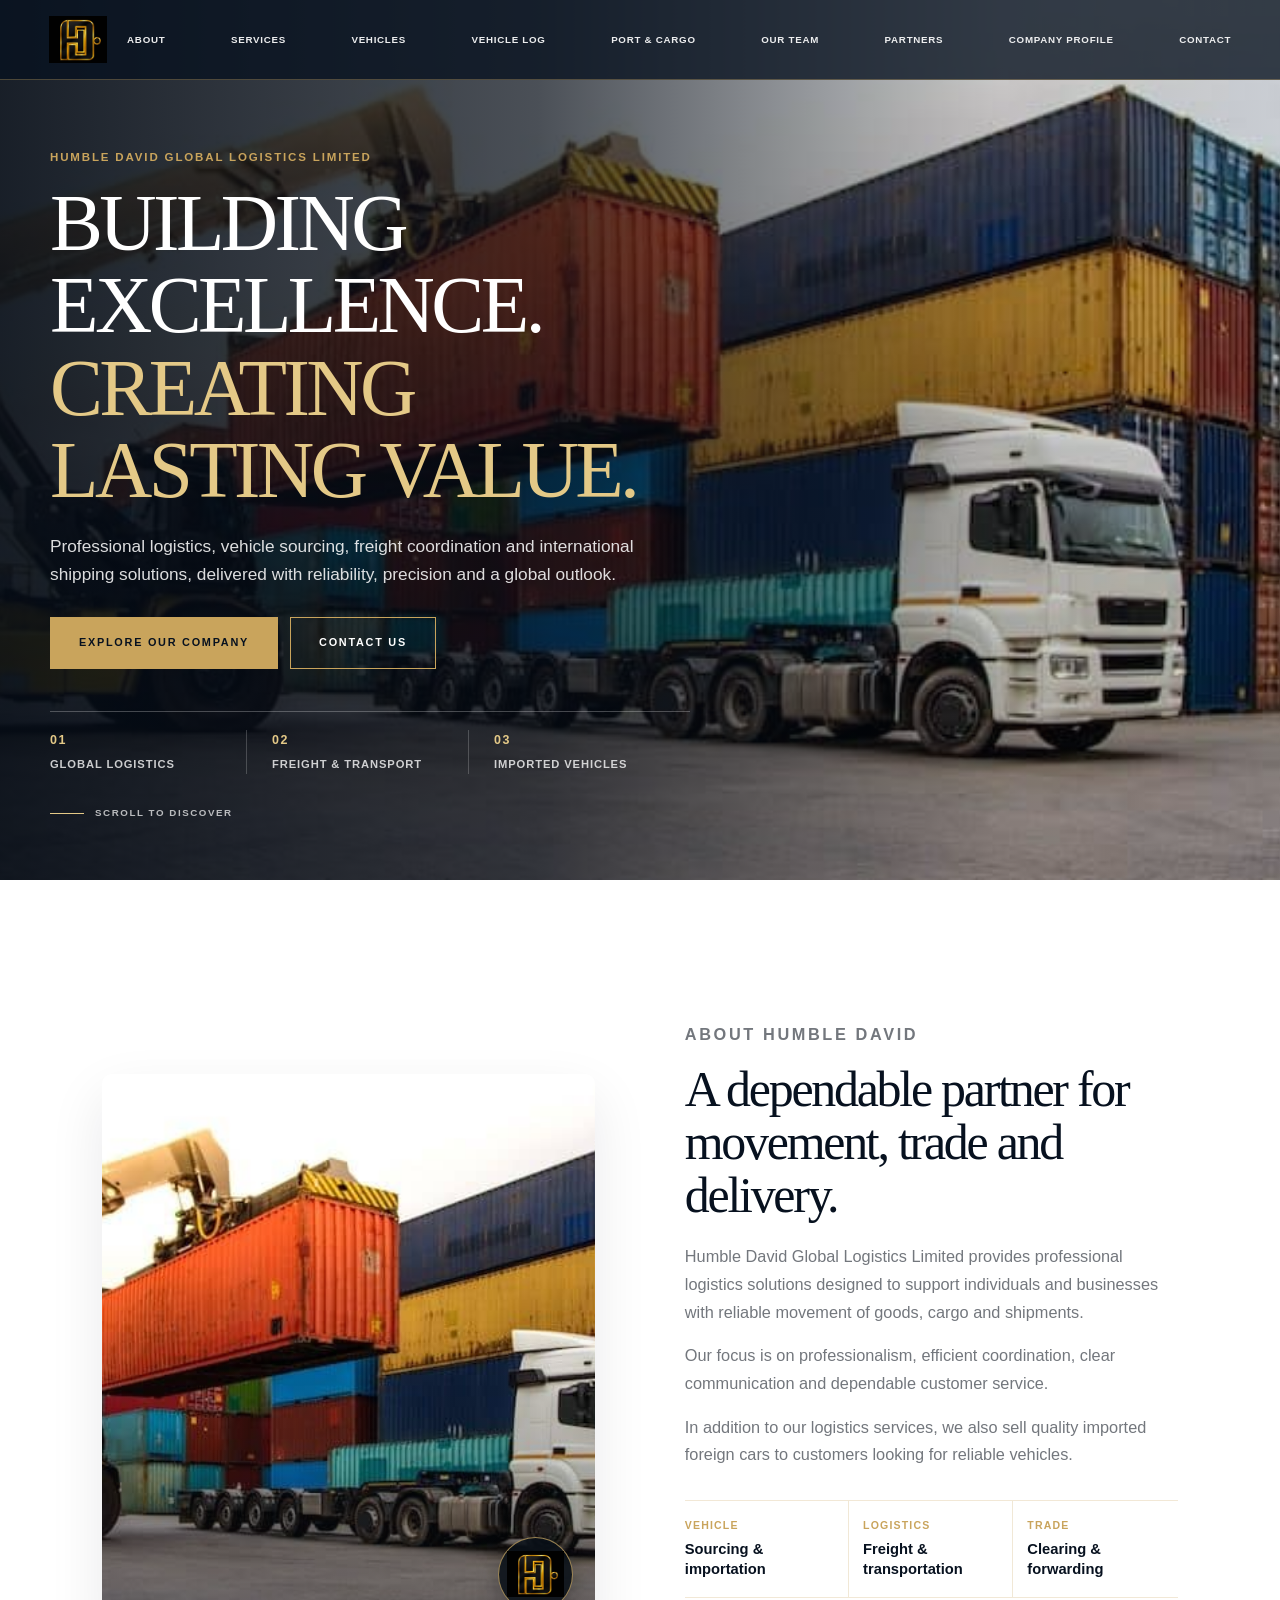
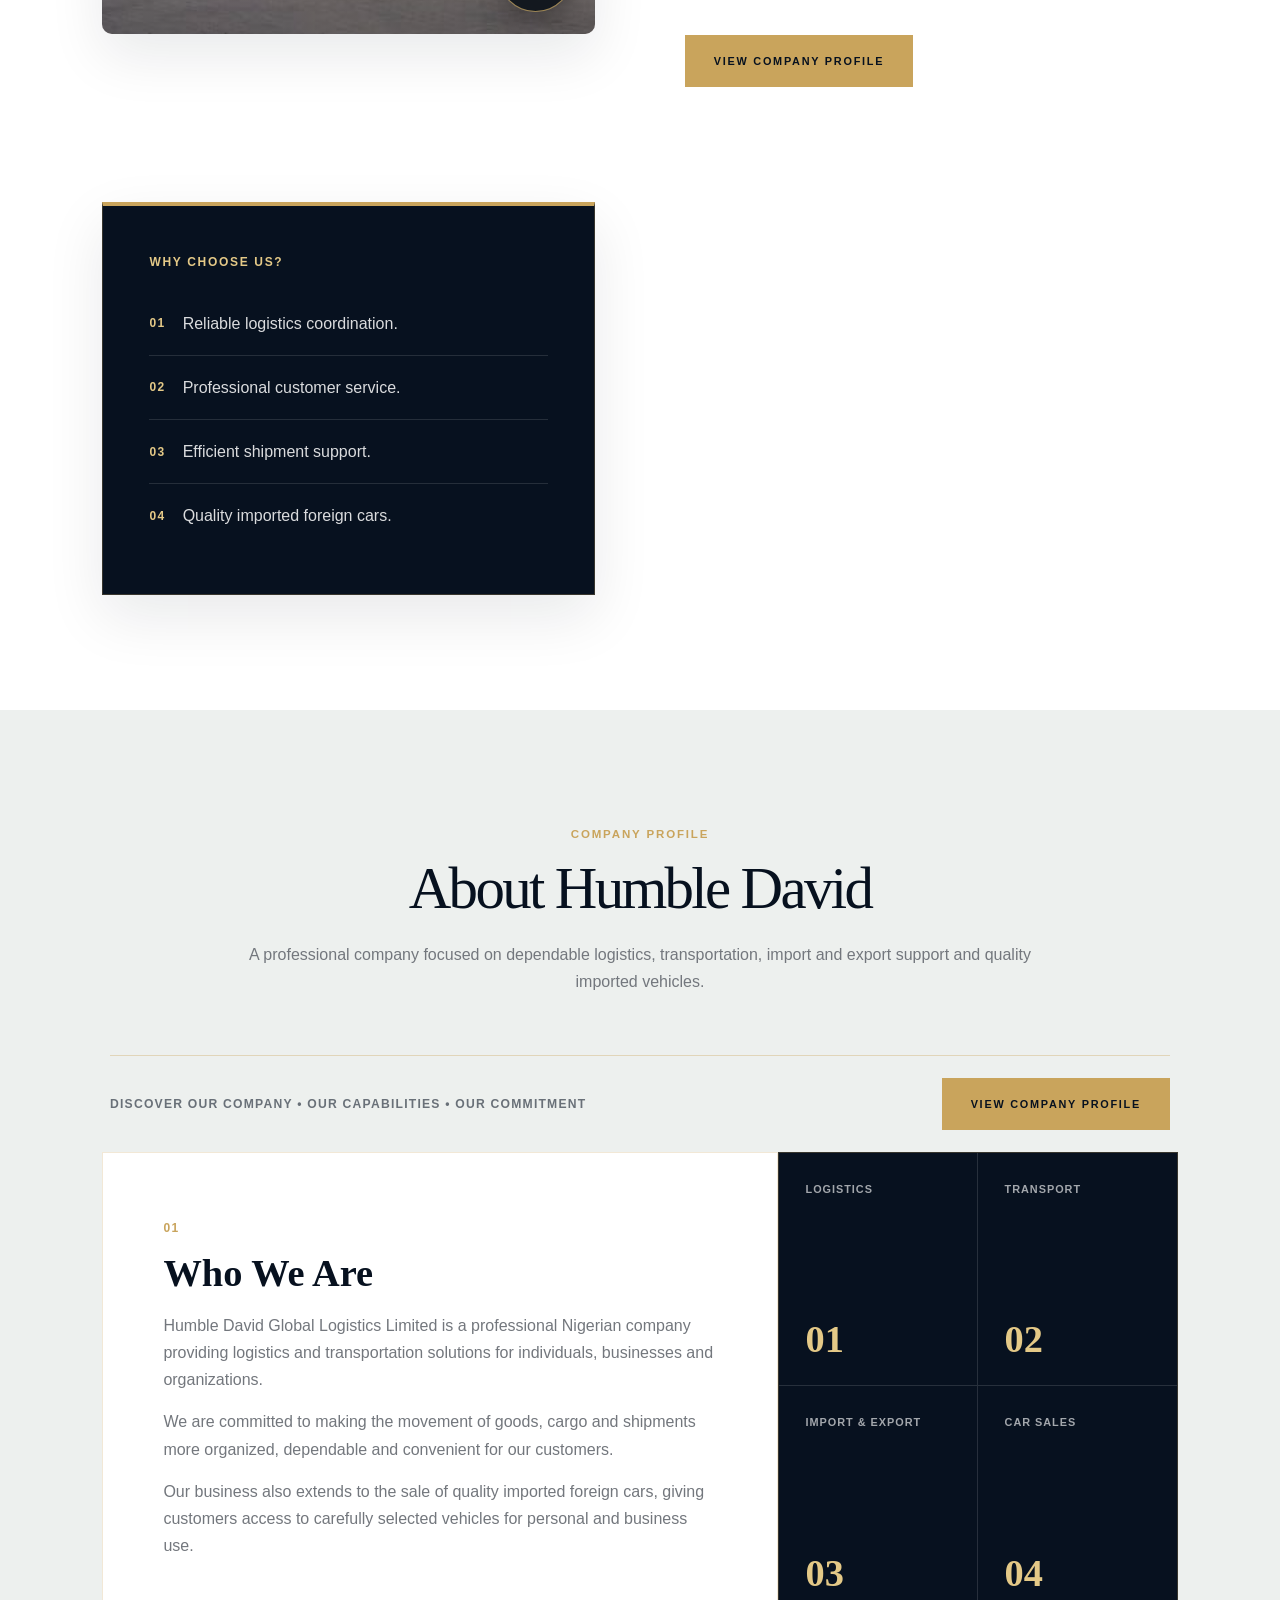
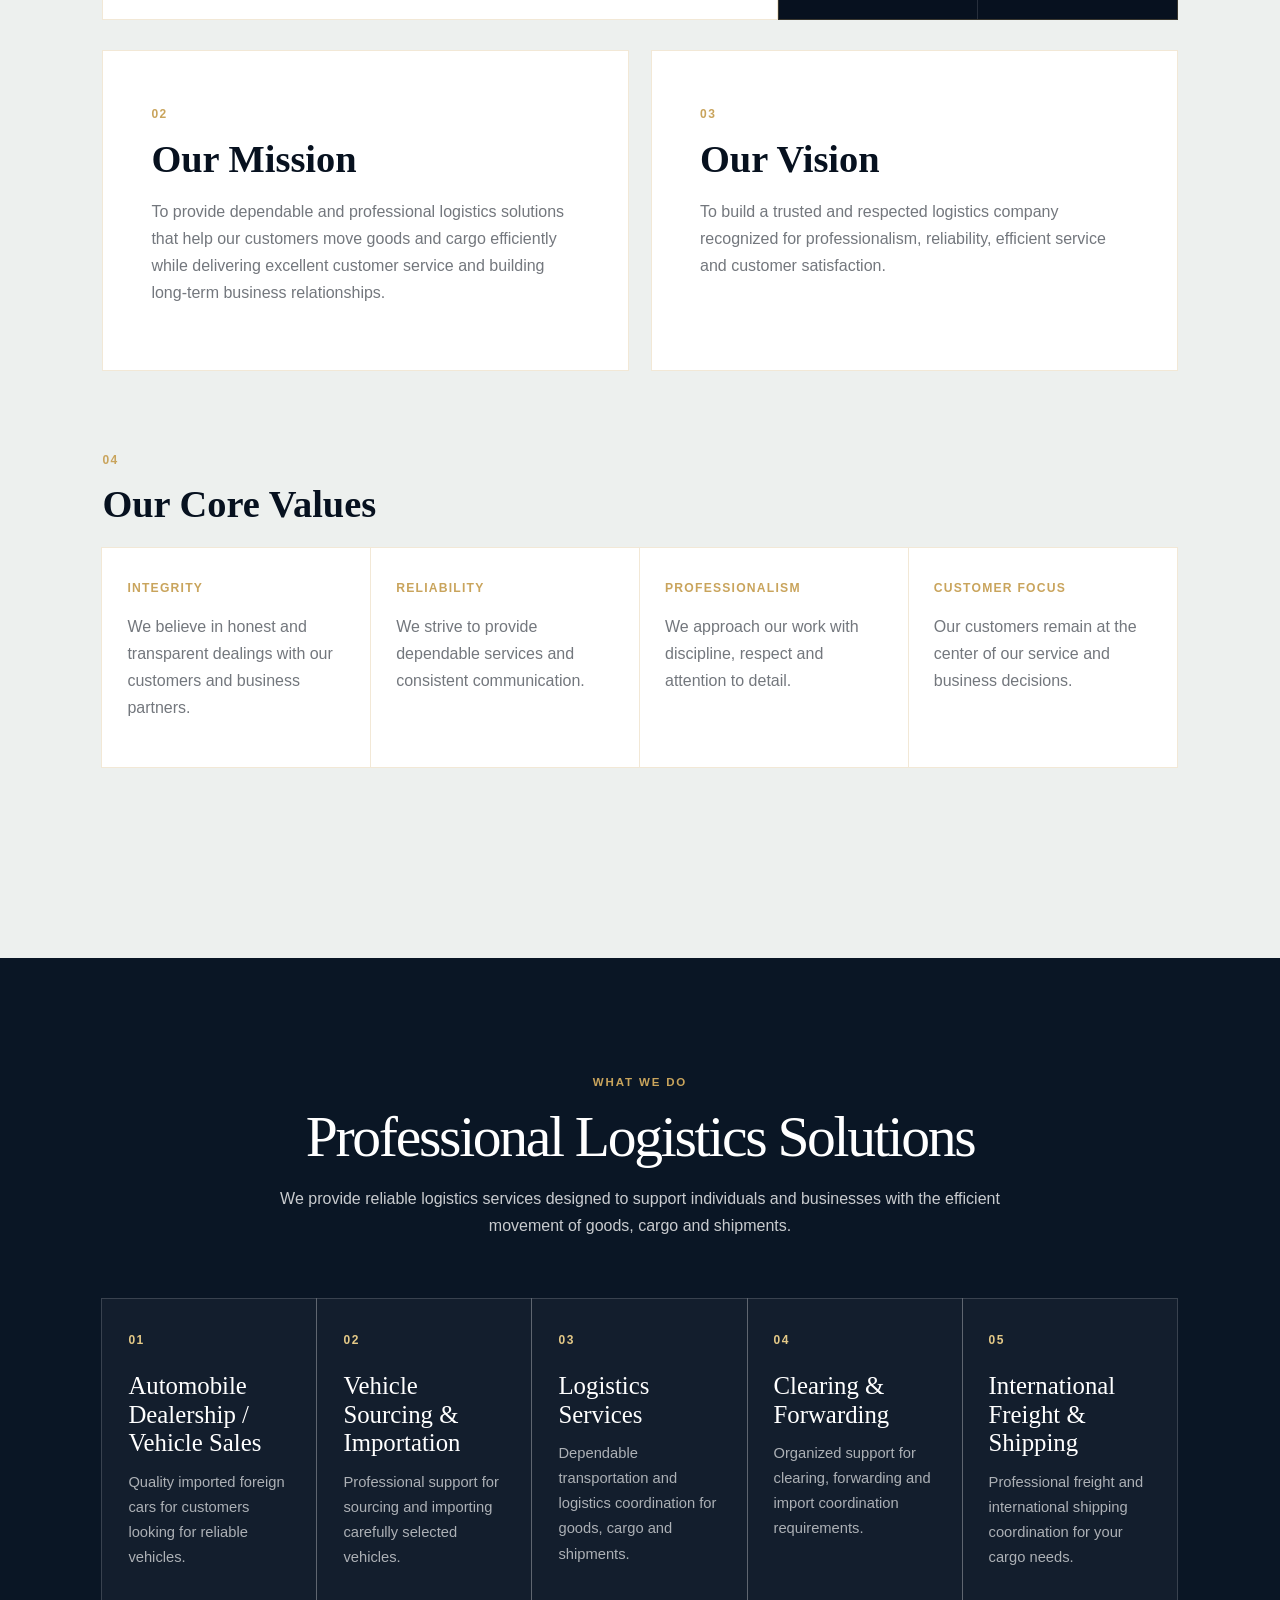
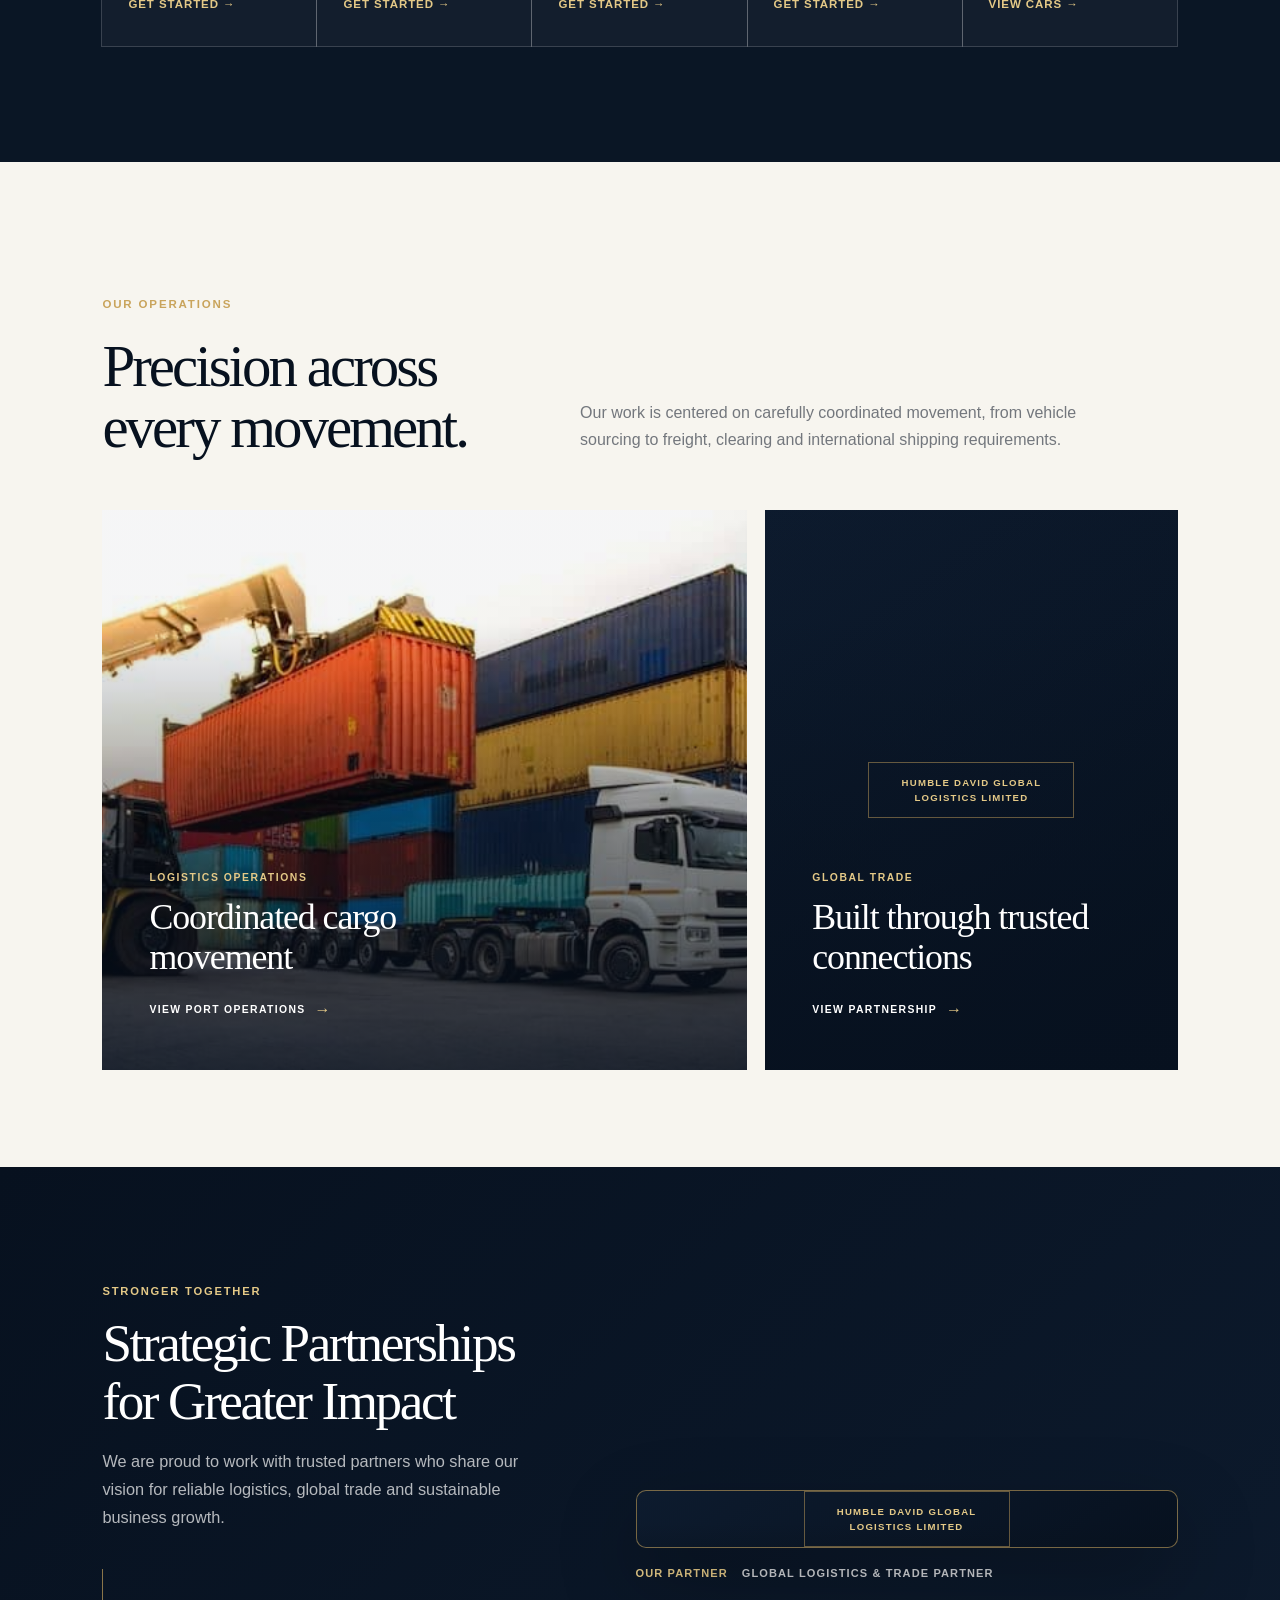
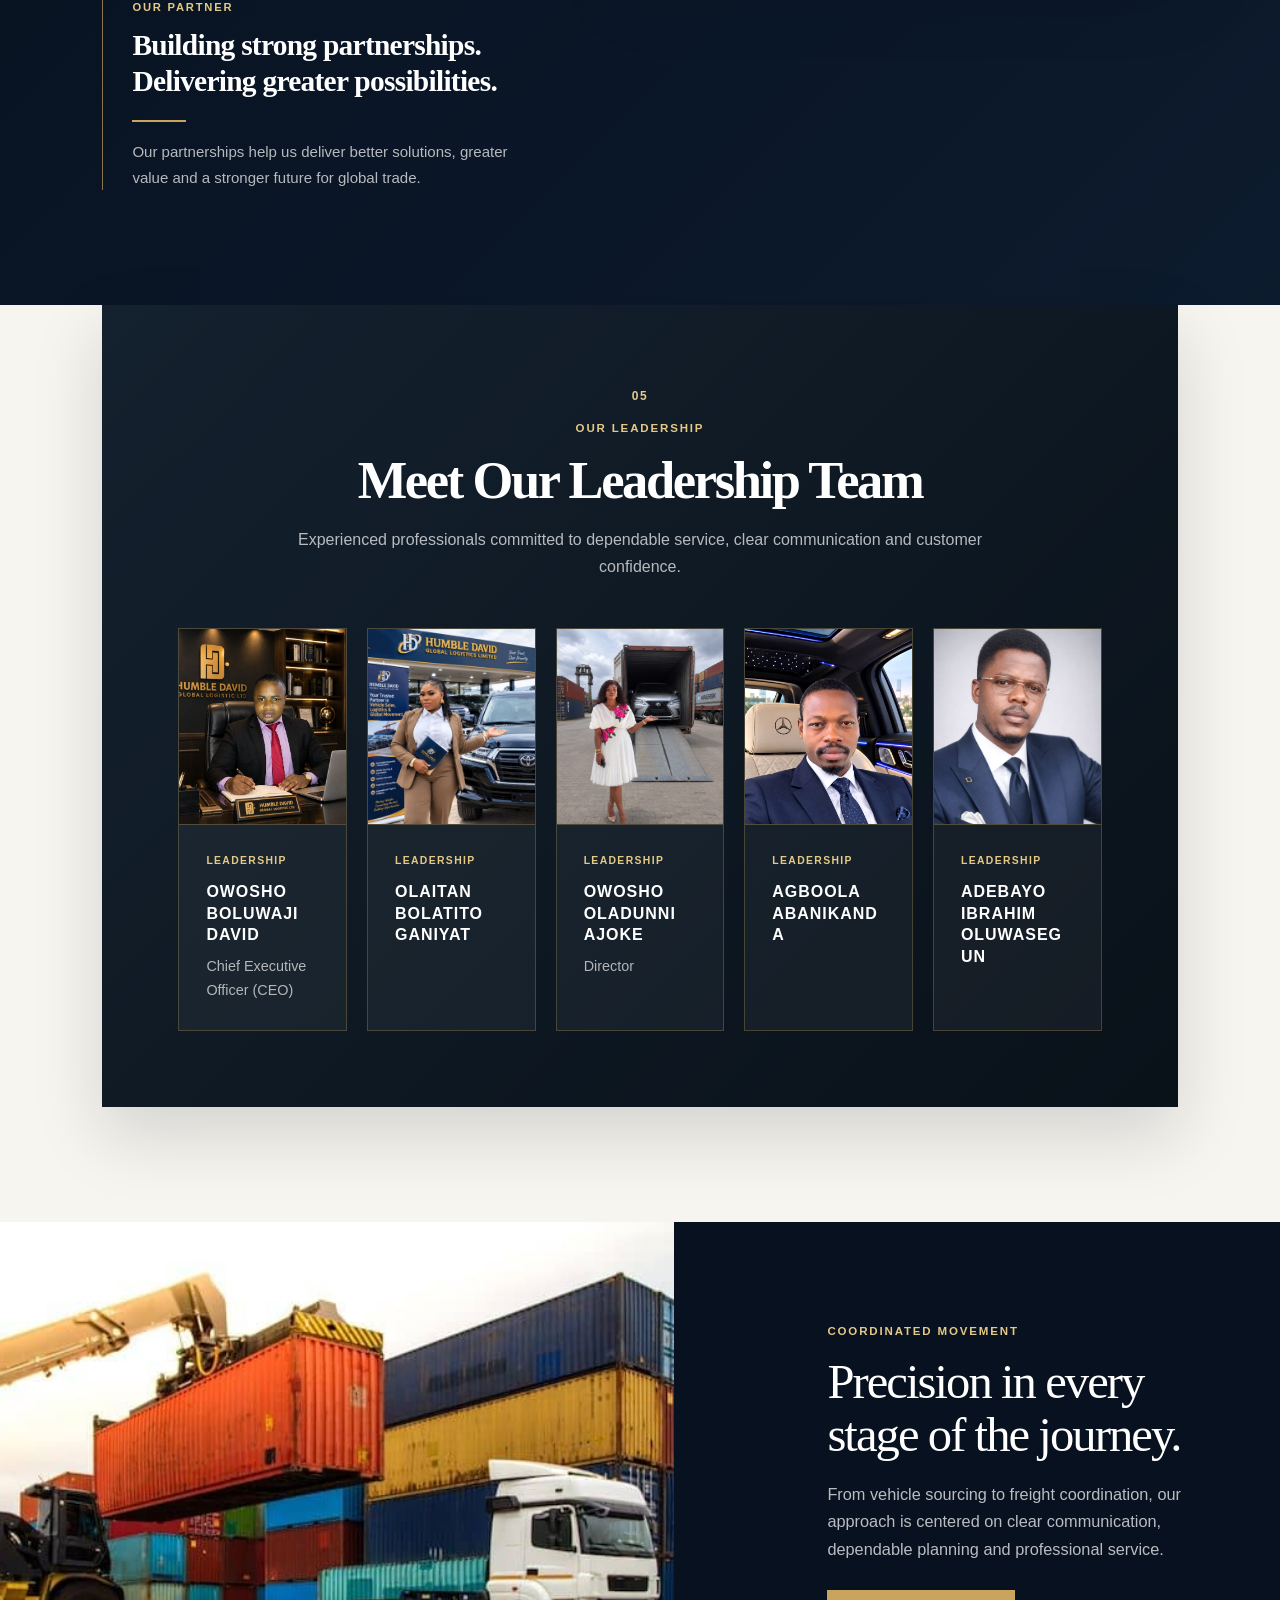
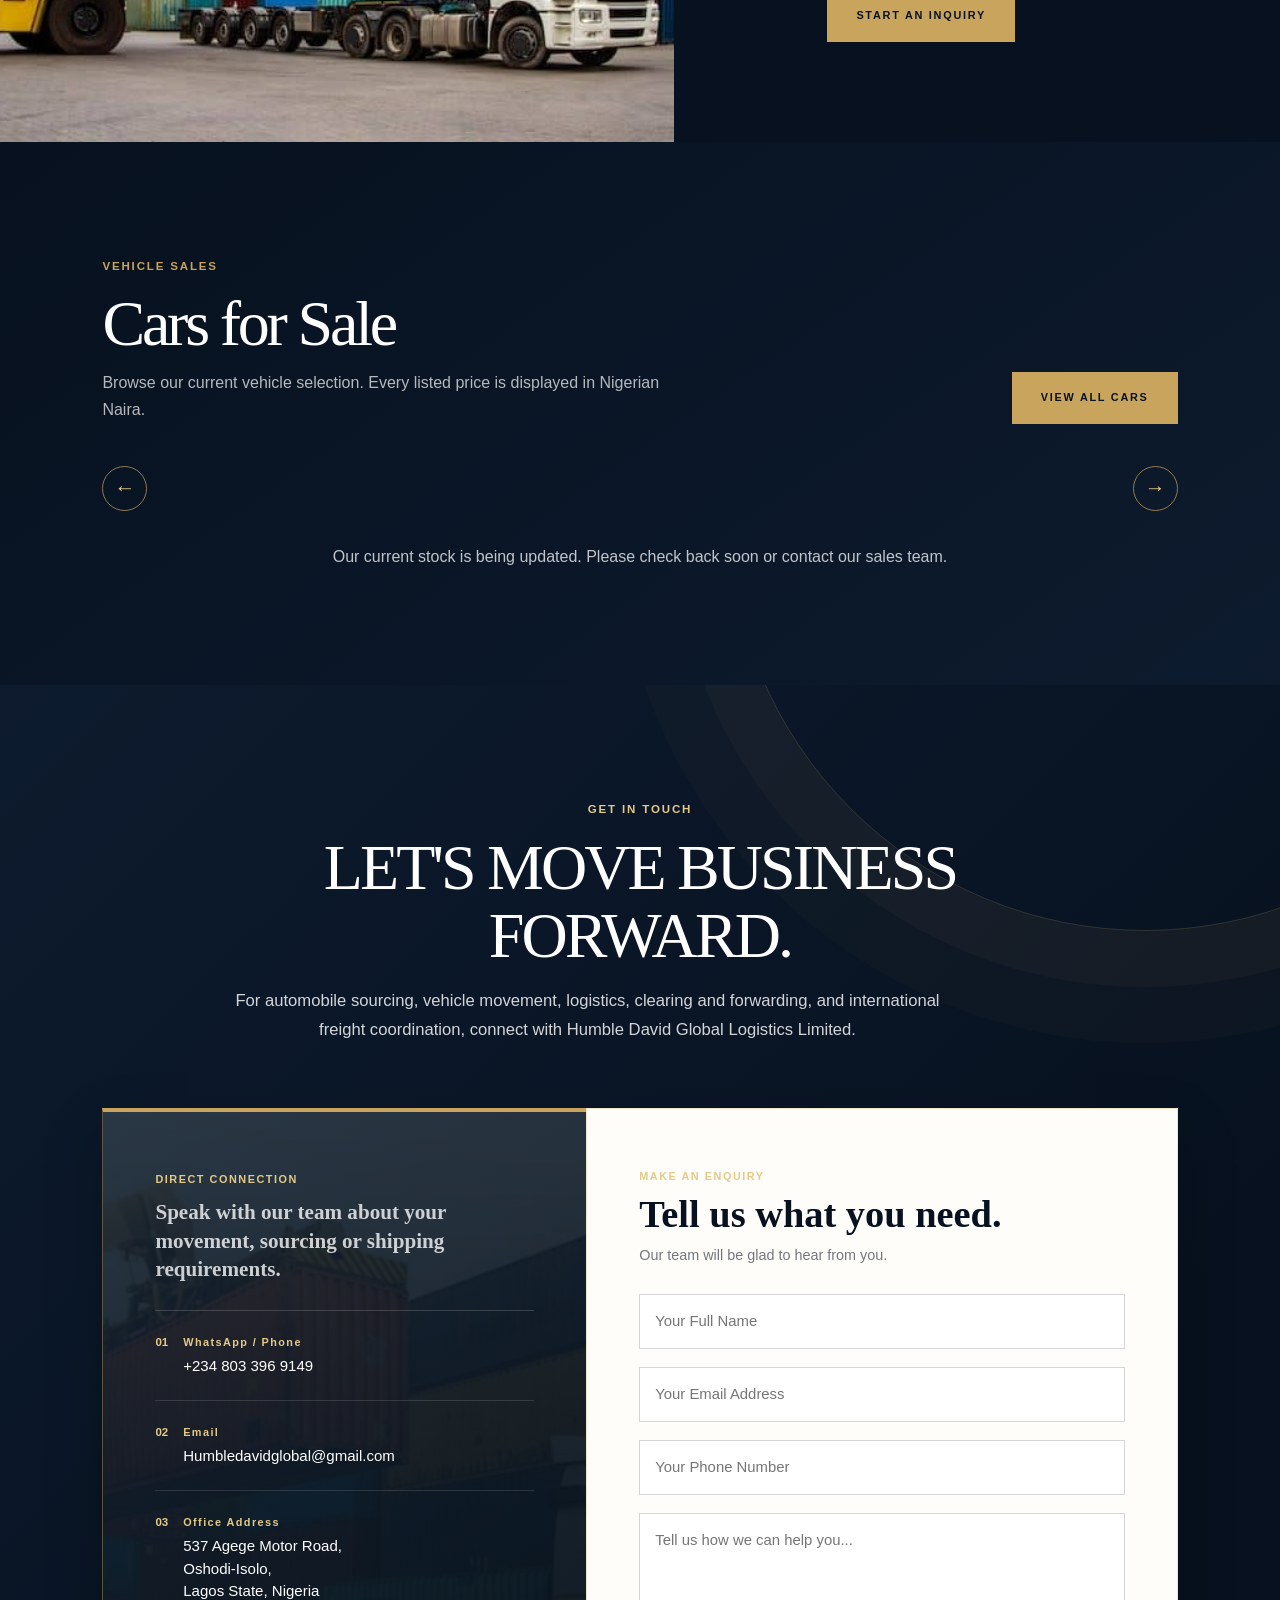
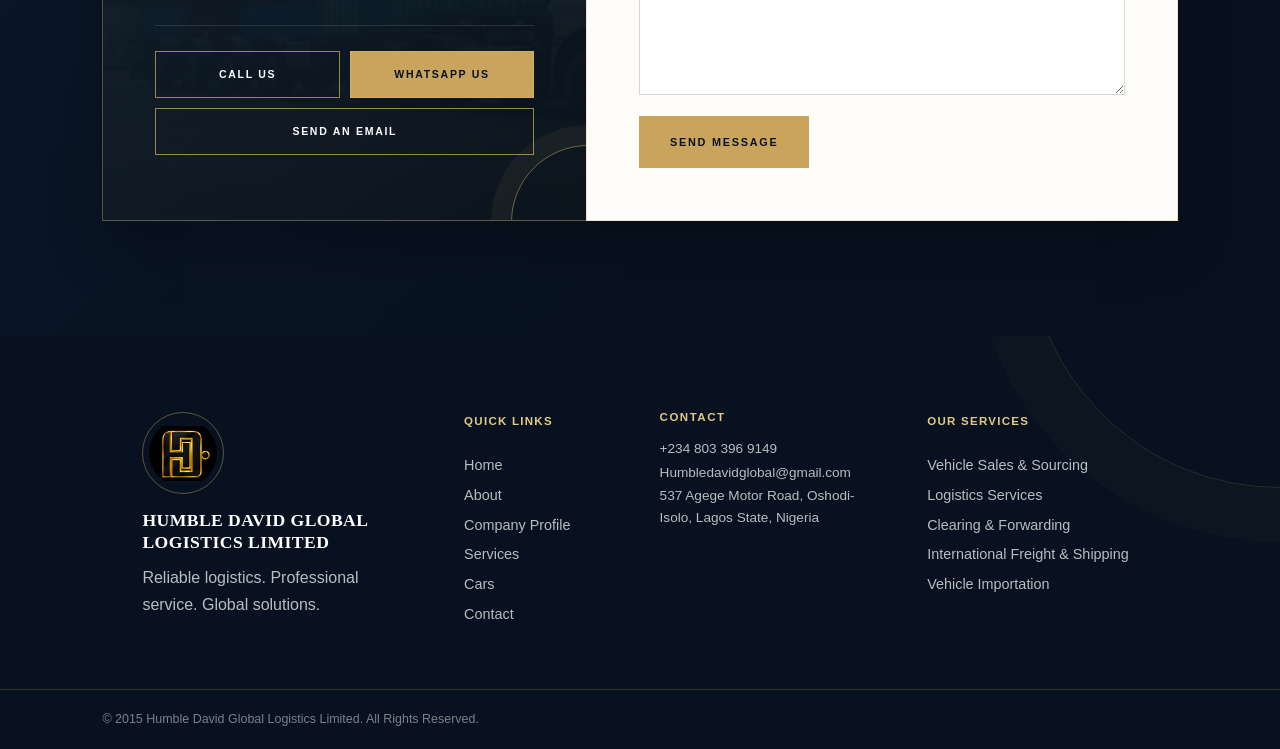
==== commit 94dd9111: "Add files via upload" ====
--- a/index.html
+++ b/index.html
@@ -40,19 +40,18 @@
             <a class="brand-name" href="#home" aria-label="Humble David Global Logistics Limited home">HUMBLE DAVID<span>GLOBAL LOGISTICS LIMITED</span></a>
             <button class="menu-toggle" type="button" aria-label="Open navigation menu" aria-expanded="false" aria-controls="primary-menu">
                 <span></span><span></span><span></span>
-            </button>
-            <ul class="nav-links" id="primary-menu">
-                <li><a href="index.html" aria-current="page">Home</a></li>
-                <li><a href="about.html">About</a></li>
-                <li><a href="services.html">Services</a></li>
-                <li><a href="vehicle-shipping.html">Vehicle Logistics</a></li>
-                <li><a href="port-operations.html">Port Operations</a></li>
-                <li><a href="team.html">Our Team</a></li>
-                <li><a href="partners.html">Partners</a></li>
-                <li><a href="company-profile.html">Company Profile</a></li>
-                <li><a href="contact.html">Contact</a></li>
-                <li><a class="nav-cta" href="contact.html">Let's Work Together</a></li>
-            </ul>
+            </button>
+            <ul class="nav-links" id="primary-menu">
+                <li><a href="about.html">About</a></li>
+                <li><a href="services.html">Services</a></li>
+                <li><a href="vehicle-shipping.html">Vehicles</a></li>
+                <li><a href="vehicle-log.html">Vehicle Log</a></li>
+                <li><a href="port-operations.html">Port &amp; Cargo</a></li>
+                <li><a href="team.html">Our Team</a></li>
+                <li><a href="partners.html">Partners</a></li>
+                <li><a href="company-profile.html">Company Profile</a></li>
+                <li><a href="contact.html">Contact</a></li>
+            </ul>
         </nav>
 
     <div class="hero">
@@ -670,8 +669,11 @@
                 <p>Experienced professionals committed to dependable service, clear communication and customer confidence.</p>
             </div>
             <div class="executive-grid">
-                <article class="executive-card"><div class="executive-portrait executive-portrait-ceo"><img src="ceo.jpeg.jpeg" alt="Owosho Boluwaji David, Chief Executive Officer" loading="lazy"></div><div class="executive-card-content"><span class="executive-label">LEADERSHIP</span><h3>OWOSHO BOLUWAJI DAVID</h3><p>Chief Executive Officer (CEO)</p></div></article>
-                <article class="executive-card"><div class="executive-portrait executive-portrait-owosho"><img src="OWOSHO OLADUNNI AJOKE.jpeg" alt="Owosho Oladunni Ajoke, Director" loading="lazy"></div><div class="executive-card-content"><span class="executive-label">LEADERSHIP</span><h3>OWOSHO OLADUNNI AJOKE</h3><p>Director</p></div></article>
+                <article class="executive-card"><div class="executive-portrait executive-portrait-ceo"><img src="ceo.jpeg.jpeg" alt="Owosho Boluwaji David, Chief Executive Officer" loading="lazy"></div><div class="executive-card-content"><span class="executive-label">LEADERSHIP</span><h3>OWOSHO BOLUWAJI DAVID</h3><p>Chief Executive Officer (CEO)</p></div></article>
+                <article class="executive-card"><div class="executive-portrait executive-portrait-olaitan"><img src="OLAITAN%20BOLATITO%20GANIYAT.jpeg" alt="Olaitan Bolatito Ganiyat" loading="lazy"></div><div class="executive-card-content"><span class="executive-label">LEADERSHIP</span><h3>OLAITAN BOLATITO GANIYAT</h3></div></article>
+                <article class="executive-card"><div class="executive-portrait executive-portrait-owosho"><img src="OWOSHO%20OLADUNNI%20AJOKE.jpeg" alt="Owosho Oladunni Ajoke, Director" loading="lazy"></div><div class="executive-card-content"><span class="executive-label">LEADERSHIP</span><h3>OWOSHO OLADUNNI AJOKE</h3><p>Director</p></div></article>
+                <article class="executive-card"><div class="executive-portrait executive-portrait-agboola"><img src="AGBOOLA%20ABANIKANDA.jpeg" alt="Agboola Abanikanda" loading="lazy"></div><div class="executive-card-content"><span class="executive-label">LEADERSHIP</span><h3>AGBOOLA ABANIKANDA</h3></div></article>
+                <article class="executive-card"><div class="executive-portrait executive-portrait-adebayo"><img src="ADEBAYO%20IBRAHIM%20OLUWASEGUN.jpeg" alt="Adebayo Ibrahim Oluwasegun" loading="lazy"></div><div class="executive-card-content"><span class="executive-label">LEADERSHIP</span><h3>ADEBAYO IBRAHIM OLUWASEGUN</h3></div></article>
             </div>
         </div>
     </section>
--- a/style.css
+++ b/style.css
@@ -3,7 +3,7 @@
 .skip-link { position:fixed; top:12px; left:12px; z-index:100; padding:10px 14px; background:var(--gold-light); color:var(--ink); font-size:.78rem; font-weight:700; text-decoration:none; transform:translateY(-160%); transition:transform .2s ease; }
 .skip-link:focus { transform:translateY(0); }
 
-header { position:relative; min-height:720px; } nav { position:absolute; inset:0 0 auto; z-index:20; display:flex; align-items:center; gap:28px; padding:14px clamp(22px,6vw,96px); border-bottom:1px solid rgba(255,255,255,.18); background:rgba(8,15,23,.36); transition:background .3s ease,box-shadow .3s ease; } nav.nav-scrolled { position:fixed; background:rgba(8,15,23,.97); box-shadow:0 10px 30px rgba(0,0,0,.22); } .logo { flex:0 0 auto; width:66px; border-radius:50%; } .logo img { width:66px; height:66px; object-fit:contain; } .nav-links { display:flex; align-items:center; justify-content:flex-end; gap:clamp(18px,2vw,34px); width:100%; margin:0; padding:0; list-style:none; } .nav-links a { color:rgba(255,255,255,.90); font-size:.78rem; font-weight:600; letter-spacing:.07em; text-decoration:none; text-transform:uppercase; transition:color .2s ease,background .2s ease; } .nav-links a:hover { color:var(--gold-light); } .nav-links .nav-cta { padding:10px 16px; border:1px solid rgba(214,178,106,.72); color:var(--gold-light); } .nav-links .nav-cta:hover { background:var(--gold-light); color:var(--ink); } .menu-toggle { display:none; margin-left:auto; width:46px; height:42px; padding:9px; border:1px solid rgba(214,178,106,.65); background:transparent; cursor:pointer; } .menu-toggle span { display:block; width:100%; height:2px; margin:4px 0; background:var(--gold-light); transition:transform .25s ease,opacity .2s ease; }
+header { position:relative; min-height:720px; } nav { position:absolute; inset:0 0 auto; z-index:20; display:flex; align-items:center; gap:clamp(14px,1.6vw,28px); min-height:80px; padding:10px clamp(22px,3.8vw,68px); border-bottom:1px solid rgba(214,178,106,.32); background:rgba(7,17,31,.78); transition:background .3s ease,box-shadow .3s ease,padding .3s ease; } nav.nav-scrolled { position:fixed; background:rgba(7,17,31,.97); box-shadow:0 10px 30px rgba(0,0,0,.22); } .logo { flex:0 0 auto; width:58px; border-radius:50%; } .logo img { width:58px; height:58px; object-fit:contain; } .nav-links { display:flex; flex:1 1 auto; align-items:center; justify-content:space-between; gap:clamp(10px,1.25vw,22px); min-width:0; margin:0; padding:0; list-style:none; } .nav-links li { flex:0 0 auto; } .nav-links a { display:inline-flex; align-items:center; min-height:42px; color:rgba(255,255,255,.92); font-size:clamp(.61rem,.7vw,.72rem); font-weight:600; letter-spacing:.075em; line-height:1; text-decoration:none; text-transform:uppercase; white-space:nowrap; transition:color .2s ease; } .nav-links a:hover,.nav-links a:focus-visible { color:var(--gold-light); } .menu-toggle { display:none; flex:0 0 auto; margin-left:auto; width:44px; height:40px; padding:8px; border:1px solid rgba(214,178,106,.65); background:transparent; cursor:pointer; } .menu-toggle span { display:block; width:100%; height:2px; margin:4px 0; background:var(--gold-light); transition:transform .25s ease,opacity .2s ease; }
 
 .hero { position:relative; display:flex; align-items:center; min-height:720px; overflow:hidden; background:var(--ink); } .hero::before { content:""; position:absolute; inset:0; background:linear-gradient(90deg,rgba(7,15,23,.95) 0%,rgba(7,15,23,.82) 44%,rgba(7,15,23,.28) 100%); } .hero::after { content:""; position:absolute; width:min(42vw,620px); aspect-ratio:1; right:-10%; bottom:-38%; border:1px solid rgba(214,178,106,.35); border-radius:50%; box-shadow:0 0 0 55px rgba(214,178,106,.05),0 0 0 110px rgba(214,178,106,.04); } .hero-overlay { display:none; } .hero-content { position:relative; z-index:1; width:min(100% - 44px,1250px); margin:0 auto; padding:175px 0 78px; color:var(--white); opacity:0; transform:translateY(24px); transition:opacity .8s ease,transform .8s ease; } .hero-content.hero-loaded { opacity:1; transform:translateY(0); } .hero-tag,.about-tag,.profile-tag,.services-tag,.contact-tag { margin:0 0 14px; color:var(--gold); font-size:.72rem; font-weight:700; letter-spacing:.16em; text-transform:uppercase; } .hero h1,h2,h3,h4 { font-family:"Playfair Display",Georgia,serif; } .hero h1 { max-width:850px; margin:0 0 20px; color:var(--white); font-size:clamp(3.25rem,7vw,6.6rem); font-weight:700; letter-spacing:-.055em; line-height:.98; } .hero h1 span { color:var(--gold-light); } .hero-description { max-width:610px; margin:0 0 30px; color:rgba(255,255,255,.78); font-size:1.05rem; } .hero-buttons { display:flex; flex-wrap:wrap; gap:12px; } .btn { display:inline-flex; align-items:center; justify-content:center; min-height:48px; padding:12px 21px; border:1px solid var(--gold); background:transparent; color:var(--white); font-size:.75rem; font-weight:700; letter-spacing:.08em; line-height:1.2; text-align:center; text-decoration:none; text-transform:uppercase; cursor:pointer; transition:transform .2s ease,background .2s ease,color .2s ease,box-shadow .2s ease; } .btn:hover { transform:translateY(-2px); background:var(--white); border-color:var(--white); color:var(--ink); box-shadow:0 8px 20px rgba(0,0,0,.18); } .btn-gold { background:var(--gold); color:#101820; } .btn-gold:hover { background:var(--gold-light); border-color:var(--gold-light); } .hero-features { display:flex; gap:0; max-width:825px; margin-top:62px; padding-top:22px; border-top:1px solid rgba(255,255,255,.25); } .hero-features div { flex:1; padding:0 25px; border-right:1px solid rgba(255,255,255,.2); } .hero-features div:first-child { padding-left:0; } .hero-features div:last-child { border:0; } .hero-features strong { display:block; color:var(--gold-light); font-size:.78rem; letter-spacing:.12em; } .hero-features span { display:block; margin-top:4px; color:rgba(255,255,255,.78); font-size:.7rem; font-weight:700; letter-spacing:.08em; }
 
@@ -397,14 +397,13 @@
 .btn { transition:transform .3s ease,background .3s ease,color .3s ease,border-color .3s ease,box-shadow .3s ease; }
 .btn:hover,.btn:focus-visible { transform:translateY(-3px); box-shadow:0 14px 30px rgba(0,0,0,.16); }
 body.menu-open { overflow:hidden; }
-@media (max-width:760px) { nav.nav-scrolled .logo,nav.nav-scrolled .logo img { width:52px; height:52px; } .nav-links.active { box-shadow:0 18px 35px rgba(0,0,0,.24); } .nav-links.active li { animation:navItemIn .28s ease both; } .nav-links.active li:nth-child(2) { animation-delay:.035s; } .nav-links.active li:nth-child(3) { animation-delay:.07s; } .nav-links.active li:nth-child(4) { animation-delay:.105s; } .nav-links.active li:nth-child(5) { animation-delay:.14s; } .nav-links.active li:nth-child(6) { animation-delay:.175s; } .nav-links.active li:nth-child(7) { animation-delay:.21s; } }
+@media (max-width:1120px) { nav.nav-scrolled .logo,nav.nav-scrolled .logo img { width:52px; height:52px; } .nav-links.active { box-shadow:0 18px 35px rgba(0,0,0,.24); } .nav-links.active li { animation:navItemIn .28s ease both; } .nav-links.active li:nth-child(2) { animation-delay:.035s; } .nav-links.active li:nth-child(3) { animation-delay:.07s; } .nav-links.active li:nth-child(4) { animation-delay:.105s; } .nav-links.active li:nth-child(5) { animation-delay:.14s; } .nav-links.active li:nth-child(6) { animation-delay:.175s; } .nav-links.active li:nth-child(7) { animation-delay:.21s; } .nav-links.active li:nth-child(8) { animation-delay:.245s; } .nav-links.active li:nth-child(9) { animation-delay:.28s; } }
 @keyframes navItemIn { from { opacity:0; transform:translateY(-5px); } to { opacity:1; transform:translateY(0); } }
 @media (prefers-reduced-motion:reduce) { *,*::before,*::after { scroll-behavior:auto !important; animation-duration:.01ms !important; animation-iteration-count:1 !important; transition-duration:.01ms !important; } }
 
 /* Editorial corporate layers: brand lock-up, cinematic operations and premium surface details. */
 .brand-name { display:grid; gap:1px; min-width:170px; color:var(--white); font:700 .78rem/1.1 Georgia,"Times New Roman",serif; letter-spacing:.08em; text-decoration:none; }
 .brand-name span { color:var(--gold-light); font:600 .52rem/1.35 "Inter",Arial,sans-serif; letter-spacing:.15em; }
-.nav-links { width:auto; flex:1; gap:clamp(12px,1.5vw,25px); }
 .hero-scroll-cue { display:inline-flex; gap:11px; align-items:center; margin-top:31px; color:rgba(255,255,255,.7); font-size:.61rem; font-weight:700; letter-spacing:.16em; text-decoration:none; }
 .hero-scroll-cue span { display:block; width:34px; height:1px; background:var(--gold-light); animation:scrollCue 2.4s ease-in-out infinite; }
 @keyframes scrollCue { 0%,100% { transform:scaleX(.55); transform-origin:left; opacity:.55; } 50% { transform:scaleX(1); opacity:1; } }
@@ -427,7 +426,20 @@
 .project-overlay a:hover span { transform:translateX(4px); }
 .projects-section .scroll-hidden { transform:translateY(18px); }
 @media (max-width:900px) { .projects-heading { grid-template-columns:1fr; gap:16px; } .projects-heading .services-tag { margin-bottom:0; } .projects-grid { grid-template-columns:1fr 1fr; } .project-feature-large { min-height:460px; } }
-@media (max-width:1100px) and (min-width:761px) { .brand-name { display:none; } }
+@media (max-width:1280px) and (min-width:1121px) { .brand-name { display:none; } }
+@media (max-width:1120px) {
+    nav { min-height:74px; padding:8px 22px; }
+    .logo,.logo img { width:54px; height:54px; }
+    .menu-toggle { display:block; }
+    .menu-toggle.active span:nth-child(1) { transform:translateY(6px) rotate(45deg); }
+    .menu-toggle.active span:nth-child(2) { opacity:0; }
+    .menu-toggle.active span:nth-child(3) { transform:translateY(-6px) rotate(-45deg); }
+    .nav-links { position:absolute; top:100%; right:0; left:0; display:grid; gap:0; padding:9px 22px 18px; background:#07111f; border-top:1px solid rgba(214,178,106,.28); opacity:0; pointer-events:none; transform:translateY(-10px); transition:opacity .2s ease,transform .2s ease; }
+    .nav-links.active { opacity:1; pointer-events:auto; transform:translateY(0); }
+    .nav-links li { border-bottom:1px solid rgba(255,255,255,.1); }
+    .nav-links li:last-child { padding-top:0; border-bottom:0; }
+    .nav-links a { display:flex; min-height:0; padding:13px 0; font-size:.72rem; }
+}
 @media (max-width:760px) { .brand-name { min-width:0; font-size:.68rem; } .brand-name span { font-size:.48rem; } .hero-scroll-cue { margin-top:25px; } .projects-grid { grid-template-columns:1fr; } .project-feature,.project-feature-large { min-height:430px; } }
 @media (max-width:520px) { .brand-name { display:none; } .hero-scroll-cue { font-size:.56rem; } .projects-heading { margin-bottom:34px; } .project-feature,.project-feature-large { min-height:370px; } .project-overlay { padding:25px 22px; } }
 
@@ -447,6 +459,12 @@
 .vehicle-card { overflow:hidden; border:1px solid rgba(201,164,92,.3); background:#fff; color:var(--ink); box-shadow:0 14px 34px rgba(0,0,0,.18); transition:transform .3s ease,box-shadow .3s ease; }.vehicle-card:hover { transform:translateY(-6px); box-shadow:0 25px 52px rgba(0,0,0,.29); }
 .vehicle-image { position:relative; height:235px; background:#142334; }.vehicle-image img { width:100%; height:100%; object-fit:cover; }.vehicle-status { position:absolute; top:15px; left:15px; z-index:1; padding:6px 9px; font-size:.62rem; font-weight:800; letter-spacing:.12em; line-height:1; }.status-available { background:#d7ecd3; color:#195329; }.status-sold { background:#3b1720; color:#fff; }.vehicle-sold .vehicle-image img { filter:grayscale(.8) brightness(.72); }
 .vehicle-content { padding:22px; }.vehicle-eyebrow,.details-kicker { margin:0 0 8px; color:#7d6740; font-size:.66rem; font-weight:800; letter-spacing:.1em; text-transform:uppercase; }.vehicle-content h3 { margin:0 0 10px; color:var(--ink); font:500 1.55rem/1.18 Georgia,"Times New Roman",serif; }.vehicle-price,.details-price { margin:0 0 8px; color:#0b1827; font-size:1.35rem; font-weight:800; line-height:1.2; }.vehicle-summary { margin:0 0 18px; color:#6c7175; font-size:.85rem; }.vehicle-actions { display:grid; grid-template-columns:1fr 1fr; gap:8px; }.vehicle-actions a { display:flex; align-items:center; justify-content:center; min-height:42px; padding:8px; border:1px solid #bda06a; color:#142334; font-size:.61rem; font-weight:800; letter-spacing:.07em; text-align:center; text-decoration:none; text-transform:uppercase; }.vehicle-actions .vehicle-detail { grid-column:1/-1; background:#142334; border-color:#142334; color:#fff; }.vehicle-actions .vehicle-whatsapp { background:var(--gold); border-color:var(--gold); }.vehicle-actions a:hover { background:var(--gold-light); border-color:var(--gold-light); color:var(--ink); }
+
+/* Vehicle Log: original container-arrival records, presented as a premium catalogue. */
+.vehicle-log-page { background:#f4f1ea; }.vehicle-log-header { min-height:80px; }.vehicle-log-hero { padding-top:clamp(130px,15vw,190px); padding-bottom:clamp(72px,9vw,120px); background:linear-gradient(130deg,#07111f 0%,#102138 70%,#0c1620 100%); color:#fff; }.vehicle-log-hero>* { max-width:880px; margin-right:auto; margin-left:auto; }.vehicle-log-hero h1 { margin-top:0; margin-bottom:18px; color:#fff; font:500 clamp(3.2rem,7vw,6.4rem)/.98 Georgia,"Times New Roman",serif; letter-spacing:-.055em; }.vehicle-log-hero h1 span { color:var(--gold-light); }.vehicle-log-hero .vehicle-log-subtitle { margin-top:0; margin-bottom:17px; color:var(--gold-light); font-size:.7rem; font-weight:700; letter-spacing:.16em; text-transform:uppercase; }.vehicle-log-hero>p:last-child { margin-bottom:0; color:rgba(255,255,255,.76); font-size:1.03rem; }.vehicle-log-catalogue { background:linear-gradient(150deg,#f8f6f0,#eeeae0); }.vehicle-log-heading { display:grid; grid-template-columns:minmax(0,1fr) minmax(300px,.8fr); gap:clamp(28px,6vw,85px); align-items:end; max-width:1240px; margin:0 auto 48px; }.vehicle-log-heading h2 { margin:0; color:var(--ink); font:500 clamp(2.45rem,4.5vw,4.2rem)/1.04 Georgia,"Times New Roman",serif; letter-spacing:-.05em; }.vehicle-log-heading>p { max-width:480px; margin:0 0 4px; color:var(--muted); font-size:.95rem; }.vehicle-log-grid { display:grid; grid-template-columns:repeat(3,minmax(0,1fr)); gap:22px; max-width:1240px; margin:0 auto; }.vehicle-log-card { display:flex; flex-direction:column; overflow:hidden; border:1px solid rgba(183,138,63,.35); background:#fffdfa; box-shadow:0 14px 30px rgba(7,17,31,.08); transition:transform .25s ease,box-shadow .25s ease; }.vehicle-log-card:hover { transform:translateY(-6px); box-shadow:0 25px 45px rgba(7,17,31,.15); }.vehicle-log-image { position:relative; aspect-ratio:4/4.8; overflow:hidden; background:#111b28; }.vehicle-log-image img { width:100%; height:100%; object-fit:cover; object-position:center; transition:transform .55s ease; }.vehicle-log-card:hover .vehicle-log-image img { transform:scale(1.035); }.vehicle-log-image span { position:absolute; top:16px; left:16px; padding:7px 10px; border:1px solid rgba(214,178,106,.8); background:rgba(7,17,31,.88); color:var(--gold-light); font-size:.68rem; font-weight:800; letter-spacing:.12em; }.vehicle-log-content { display:flex; flex:1; flex-direction:column; padding:25px; }.vehicle-log-status { display:flex; flex-wrap:wrap; gap:8px; margin:0 0 10px; color:#97763a; font-size:.62rem; font-weight:800; letter-spacing:.1em; text-transform:uppercase; }.vehicle-log-status b { color:#65707a; font:inherit; }.vehicle-log-content h2 { margin:0 0 12px; color:#0a1725; font:500 1.55rem/1.15 Georgia,"Times New Roman",serif; }.vehicle-log-description { min-height:76px; margin:0 0 20px; color:#5d6873; font-size:.88rem; line-height:1.65; }.vehicle-log-details { display:grid; gap:0; margin:0 0 22px; border-top:1px solid rgba(18,31,45,.12); }.vehicle-log-details div { display:grid; grid-template-columns:100px minmax(0,1fr); gap:11px; padding:10px 0; border-bottom:1px solid rgba(18,31,45,.1); }.vehicle-log-details dt { color:#947237; font-size:.6rem; font-weight:800; letter-spacing:.1em; text-transform:uppercase; }.vehicle-log-details dd { margin:0; color:#34404b; font-size:.78rem; line-height:1.45; }.vehicle-log-actions { display:grid; grid-template-columns:1fr 1fr; gap:9px; margin-top:auto; }.vehicle-log-actions a { display:flex; align-items:center; justify-content:center; min-height:47px; padding:9px 10px; border:1px solid var(--gold); color:#0b1724; font-size:.61rem; font-weight:800; letter-spacing:.075em; line-height:1.25; text-align:center; text-decoration:none; text-transform:uppercase; transition:background .2s ease,color .2s ease,border-color .2s ease; }.vehicle-log-actions .vehicle-log-request { background:#0b1724; border-color:#0b1724; color:#fff; }.vehicle-log-actions .vehicle-log-whatsapp { background:var(--gold); }.vehicle-log-actions a:hover,.vehicle-log-actions a:focus-visible { background:var(--gold-light); border-color:var(--gold-light); color:#07111f; }
+@media (max-width:1060px) { .vehicle-log-grid { grid-template-columns:repeat(2,minmax(0,1fr)); } }
+@media (max-width:760px) { .vehicle-log-hero { padding-top:130px; }.vehicle-log-heading { grid-template-columns:1fr; gap:18px; margin-bottom:34px; }.vehicle-log-heading>p { max-width:620px; }.vehicle-log-grid { grid-template-columns:1fr; }.vehicle-log-image { aspect-ratio:4/4.25; }.vehicle-log-content { padding:22px; } }
+@media (max-width:420px) { .vehicle-log-actions { grid-template-columns:1fr; }.vehicle-log-details div { grid-template-columns:88px minmax(0,1fr); gap:8px; } }
 .inventory-note { max-width:760px; margin:32px auto 0; color:rgba(255,255,255,.75); text-align:center; }.inventory-note[hidden],.listing-empty[hidden] { display:none; }
 .cars-page { background:#f3f1eb; }.cars-page-header { min-height:92px; }.cars-page-header nav { position:relative; background:#07111f; }.cars-listing-hero { padding-top:clamp(75px,11vw,140px); padding-bottom:clamp(65px,9vw,115px); background:radial-gradient(circle at 80% 12%,#37445a 0,#0d1b2e 32%,#07111f 70%); text-align:center; }.cars-listing-hero h1 { color:#fff; }.cars-listing-hero>p:last-child { margin-right:auto; margin-left:auto; }.cars-listing-section { max-width:1400px; margin:0 auto; padding-top:50px; background:#f3f1eb; }
 .car-filters { display:grid; grid-template-columns:repeat(5,minmax(0,1fr)) auto; gap:13px; align-items:end; padding:22px; border:1px solid rgba(201,164,92,.32); background:#fff; box-shadow:0 10px 26px rgba(7,17,31,.07); }.car-filters label { display:grid; gap:5px; color:#4f5660; font-size:.66rem; font-weight:800; letter-spacing:.08em; text-transform:uppercase; }.car-filters select { width:100%; min-height:43px; border:1px solid #d8d5cd; border-radius:0; background:#fff; color:#142334; padding:0 10px; }.filter-reset { min-height:43px; padding:0 15px; border:1px solid #142334; background:#142334; color:#fff; font-size:.67rem; font-weight:800; cursor:pointer; }.listing-count { margin:25px 0 17px; color:#697078; font-size:.85rem; }.cars-listing-grid { display:grid; grid-template-columns:repeat(3,minmax(0,1fr)); gap:23px; }.listing-empty { color:#46515d; text-align:left; }
